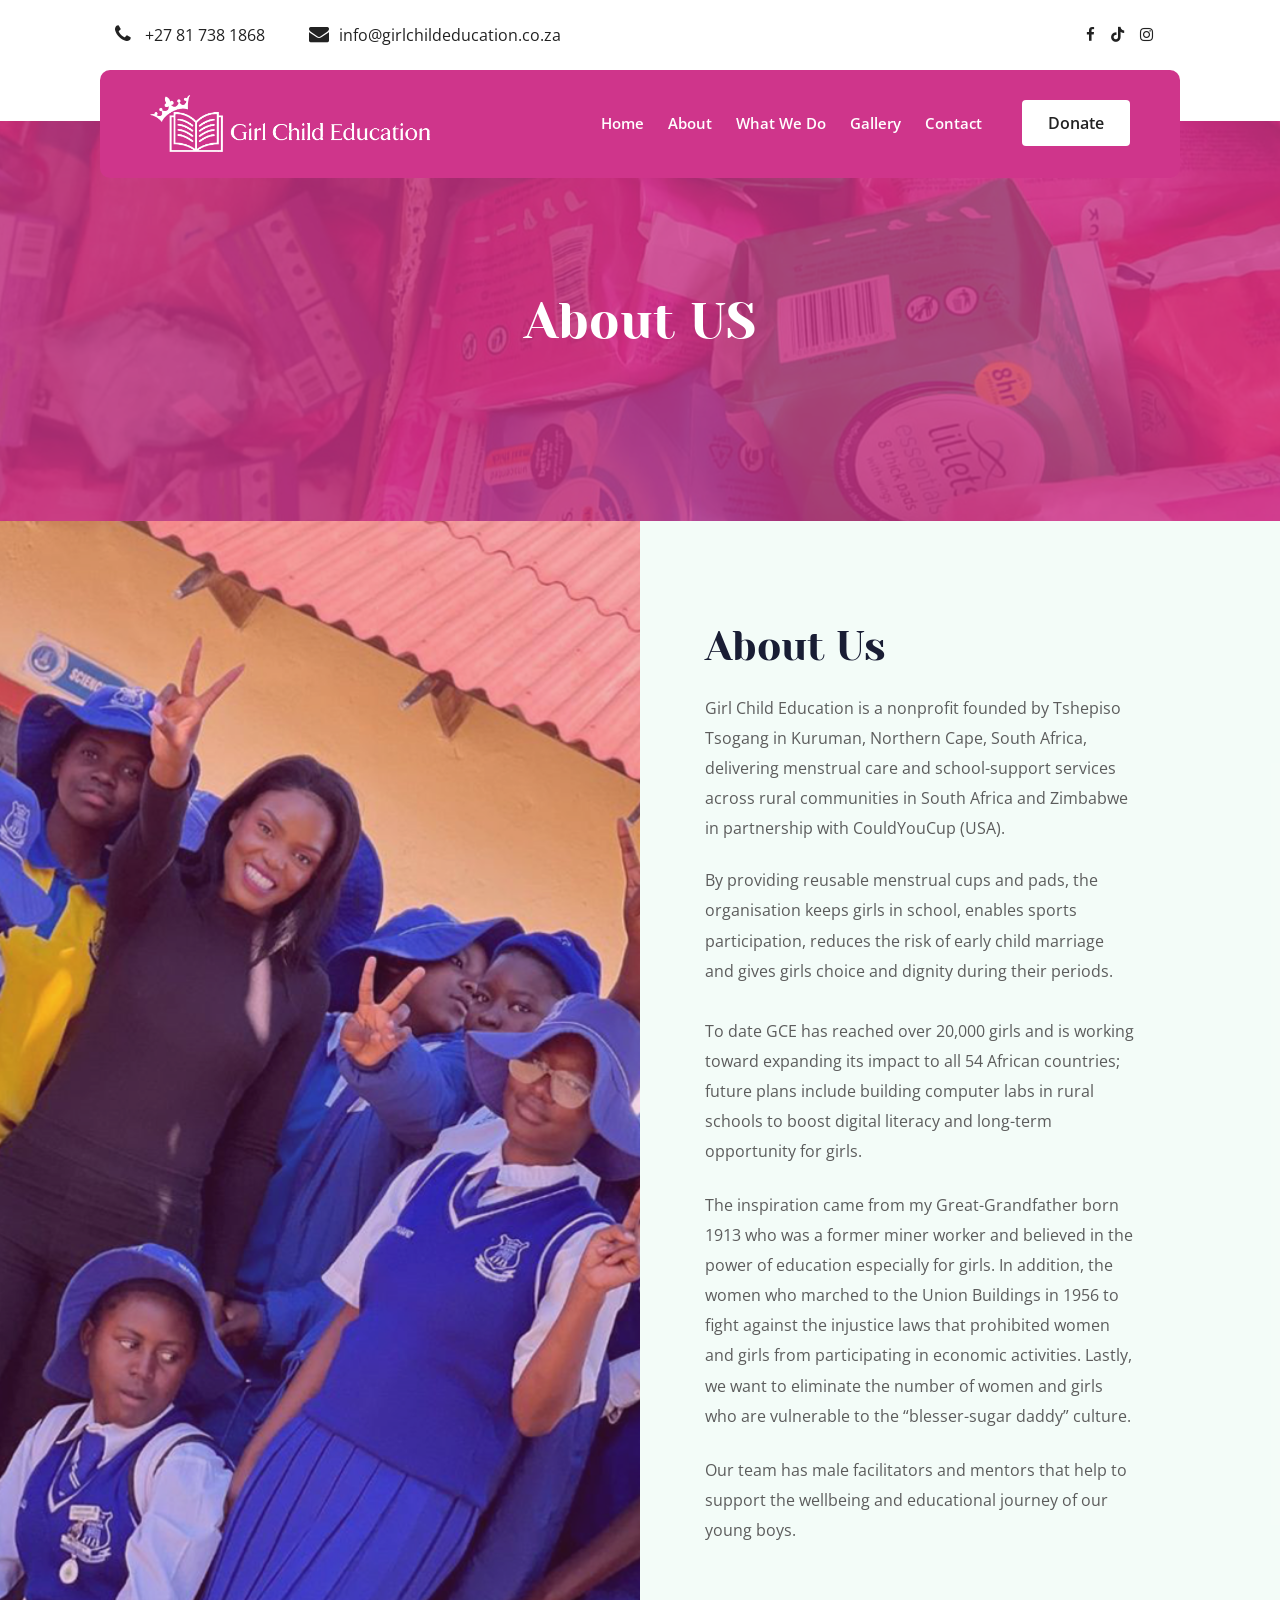
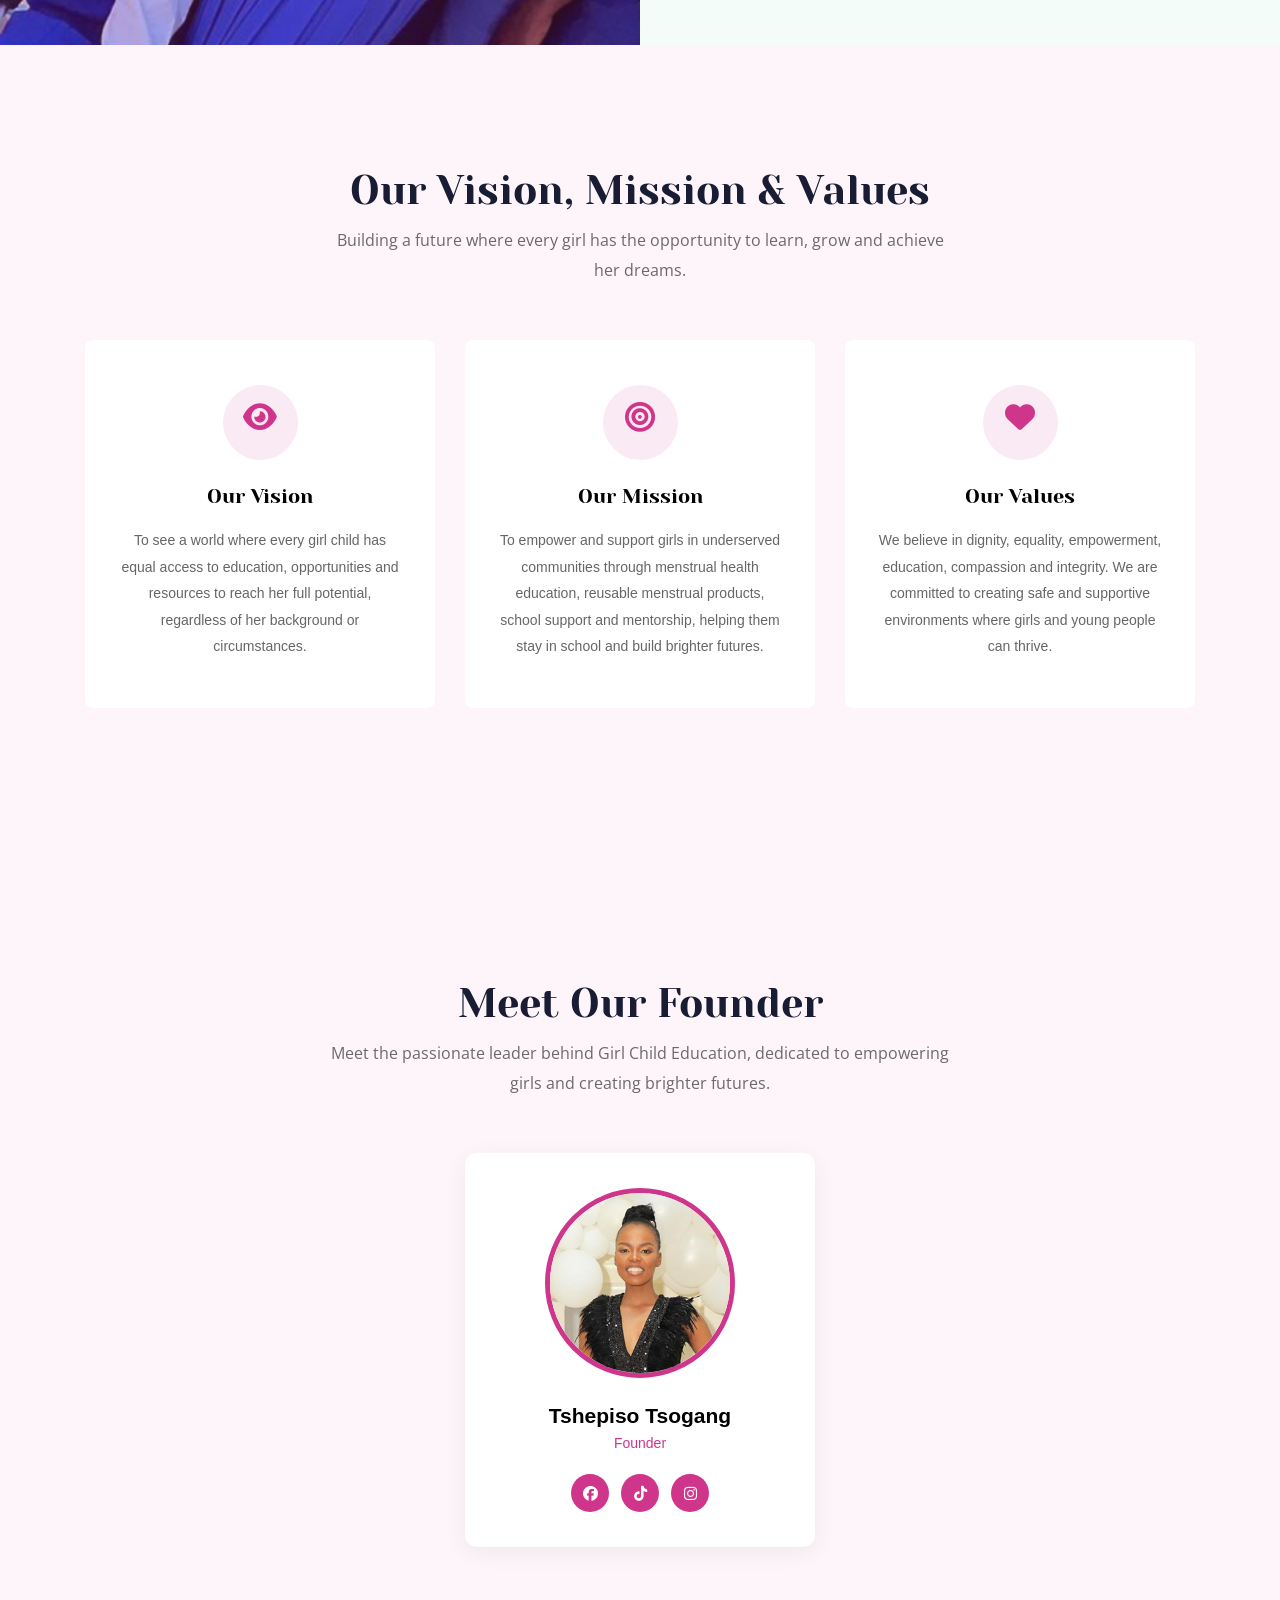
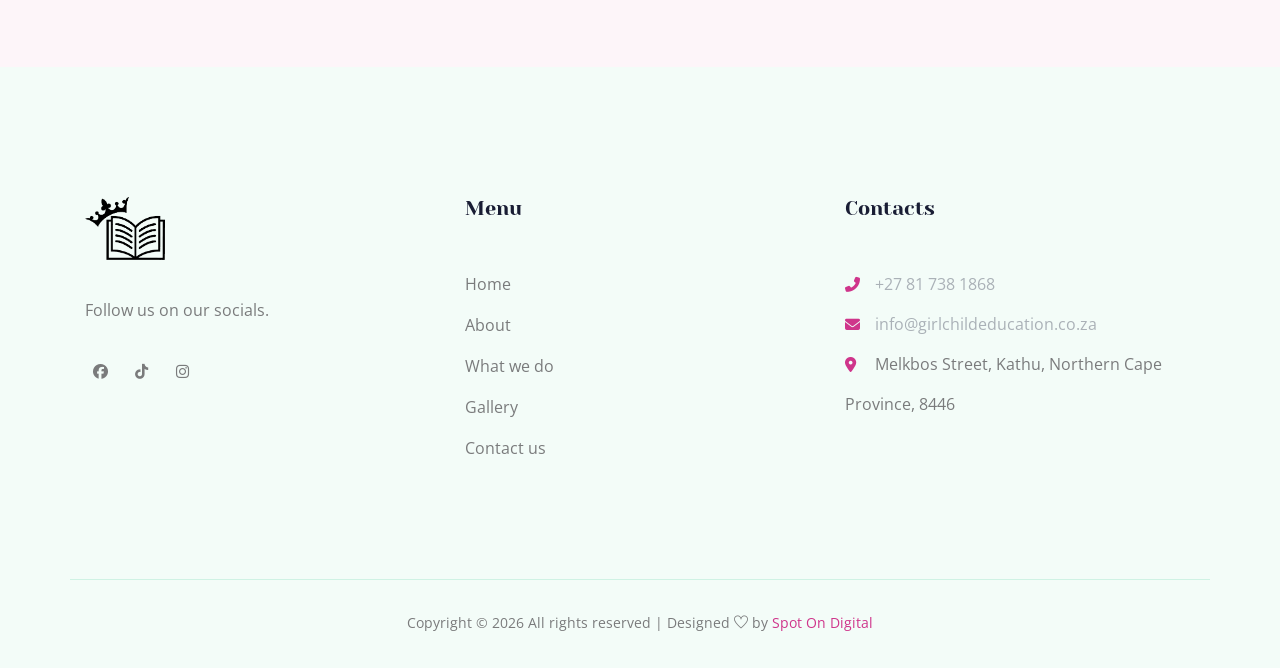
==== about.html @ 6af22355 "Add files via upload" ====
<!doctype html>
<html class="no-js" lang="zxx">

<head>
    <meta charset="utf-8">
    <meta http-equiv="x-ua-compatible" content="ie=edge">
    <title>About</title>
    <meta name="description" content="">
    <meta name="viewport" content="width=device-width, initial-scale=1">

    <!-- <link rel="manifest" href="site.webmanifest"> -->
    <link rel="shortcut icon" type="image/x-icon" href="img/favicon.png">
    <!-- Place favicon.ico in the root directory -->
    
    <link rel="stylesheet" href="https://cdnjs.cloudflare.com/ajax/libs/font-awesome/6.5.2/css/all.min.css">

    <!-- CSS here -->
    <link rel="stylesheet" href="css/bootstrap.min.css">
    <link rel="stylesheet" href="css/owl.carousel.min.css">
    <link rel="stylesheet" href="css/magnific-popup.css">
    <link rel="stylesheet" href="css/font-awesome.min.css">
    <link rel="stylesheet" href="css/themify-icons.css">
    <link rel="stylesheet" href="css/nice-select.css">
    <link rel="stylesheet" href="css/flaticon.css">
    <link rel="stylesheet" href="css/gijgo.css">
    <link rel="stylesheet" href="css/animate.css">
    <link rel="stylesheet" href="css/slicknav.css">
    <link rel="stylesheet" href="css/style.css">
    <!-- <link rel="stylesheet" href="css/responsive.css"> -->
</head>

<body>
    <!--[if lte IE 9]>
            <p class="browserupgrade">You are using an <strong>outdated</strong> browser. Please <a href="https://browsehappy.com/">upgrade your browser</a> to improve your experience and security.</p>
        <![endif]-->


    <!-- header-start -->
    <header>
        <div class="header-area ">
            <div class="header-top_area">
                <div class="container-fluid">
                    <div class="row">
                        <div class="col-xl-6 col-md-12 col-lg-8">
                            <div class="short_contact_list">
                                <ul>
                                    <li><a href="#"> <i class="fa fa-phone"></i> +27 81 738 1868</a></li>
                                    <li><a href="#"> <i class="fa fa-envelope"></i>info@girlchildeducation.co.za</a></li>
                                </ul>
                            </div>
                        </div>
                        <div class="col-xl-6 col-md-6 col-lg-4">
                            <div class="social_media_links d-none d-lg-block">
                                <a href="#">
                                    <i class="fa fa-facebook"></i>
                                </a>
                                
                                <a href="#">
                                    <i class="fab fa-tiktok"></i>
                                </a>
                                
                                <a href="#">
                                    <i class="fa fa-instagram"></i>
                                </a>
                            </div>
                        </div>
                    </div>
                </div>
            </div>
            <div id="sticky-header" class="main-header-area">
                <div class="container-fluid">
                    <div class="row align-items-center">
                        
                    <div class="col-xl-3 col-lg-3">
                        <div class="logo">
                            <a href="index.html" class="d-flex align-items-center text-decoration-none">
                                <img src="img/logo.png" alt="Girl Child Education Logo"
                                     style="width: 280px; height: auto; margin-right: 12px;">
                            </a>
                        </div>
                    </div>

                        <div class="col-xl-9 col-lg-9">
                            <div class="main-menu">
                                <nav>
                                    <ul id="navigation">
                                        <li><a href="index.html">Home</a></li>
                                        <li><a href="about.html">About</a></li>
                                        <li><a href="what-we-do.html">What we do</a></li>
                                        <li><a href="gallery.html">Gallery</a></li>
                                        <li><a href="contact.html">Contact</a></li>
                                    </ul>
                                </nav>
                                <div class="Appointment">
                                    <div class="book_btn d-none d-lg-block">
                                        <a href="contact.html">Donate</a>
                                    </div>
                                </div>
                            </div>
                        </div>
                        <div class="col-12">
                            <div class="mobile_menu d-block d-lg-none"></div>
                        </div>
                    </div>
                </div>
            </div>
        </div>
    </header>
    <!-- header-end -->

    <!-- bradcam_area_start  -->
    <div class="bradcam_area breadcam_bg overlay d-flex align-items-center justify-content-center">
        <div class="container">
            <div class="row">
                <div class="col-xl-12">
                    <div class="bradcam_text text-center">
                        <h3>About US</h3>
                    </div>
                </div>
            </div>
        </div>
    </div>
    <!-- bradcam_area_end  -->

    

    <!-- latest_activites_area_start  -->
    <div class="latest_activites_area">
        <div class=" video_bg_1 video_activite  d-flex align-items-center justify-content-center">
          
        </div>
        <div class="container">
            <div class="row">
                <div class="col-lg-6 offset-lg-6">
                    <div class="activites_info">
                        <div class="section_title">
                            <h3>About Us</h3>
                        </div>
                        <p class="para_1">Girl Child Education is a nonprofit founded by Tshepiso Tsogang in Kuruman, Northern Cape, South Africa, delivering menstrual care and school-support services across rural communities in South Africa and Zimbabwe in partnership with CouldYouCup (USA).</p>
                        <p class="para_2">By providing reusable menstrual cups and pads, the organisation keeps girls in school, enables sports participation, reduces the risk of early child marriage and gives girls choice and dignity during their periods.</p>
                        <p class="para_3">To date GCE has reached over 20,000 girls and is working toward expanding its impact to all 54 African countries; future plans include building computer labs in rural schools to boost digital literacy and long-term opportunity for girls.</p><br>
                        <p class="para_4">The inspiration came from my Great-Grandfather born 1913 who was a former miner worker and believed in the power of education especially for girls. In addition, the women who marched to the Union Buildings in 1956 to fight against the injustice laws that prohibited women and girls from participating in economic activities. Lastly, we want to eliminate the number of women and girls who are vulnerable to the “blesser-sugar daddy” culture.</p><br>
                        
                        <p class="para_5">Our team has male facilitators and mentors that help to support the wellbeing and educational journey of our young boys.</p>
                       
                    </div>
                </div>
            </div>
        </div>
    </div>
    <!-- latest_activites_area_end  -->
    
    
    
<!-- Vision Mission Values Start -->
<section class="vmv_area section_padding">
    <div class="container">

        <!-- Section Heading -->
        <div class="row justify-content-center">
            <div class="col-lg-7">
                <div class="section_title text-center mb-55">
                    <h3>Our Vision, Mission & Values</h3>
                    <p>Building a future where every girl has the opportunity to learn, grow and achieve her dreams.</p>
                </div>
            </div>
        </div>

        <div class="row">

            <!-- Vision -->
            <div class="col-lg-4 col-md-6">
                <div class="single_vmv text-center">
                    <div class="vmv_icon">
                        <i class="fas fa-eye"></i>
                    </div>
                    <h4>Our Vision</h4>
                    <p>
                        To see a world where every girl child has equal access to education, opportunities and resources to reach her full potential, regardless of her background or circumstances.
                    </p>
                </div>
            </div>

            <!-- Mission -->
            <div class="col-lg-4 col-md-6">
                <div class="single_vmv text-center">
                    <div class="vmv_icon">
                        <i class="fas fa-bullseye"></i>
                    </div>
                    <h4>Our Mission</h4>
                    <p>
                        To empower and support girls in underserved communities through menstrual health education, reusable menstrual products, school support and mentorship, helping them stay in school and build brighter futures.
                    </p>
                </div>
            </div>

            <!-- Values -->
            <div class="col-lg-4 col-md-6">
                <div class="single_vmv text-center">
                    <div class="vmv_icon">
                        <i class="fas fa-heart"></i>
                    </div>
                    <h4>Our Values</h4>
                    <p>
                        We believe in dignity, equality, empowerment, education, compassion and integrity. We are committed to creating safe and supportive environments where girls and young people can thrive.
                    </p>
                </div>
            </div>

        </div>
    </div>
</section>
<!-- Vision Mission Values End -->

    
   
   <!-- Our Team Section Start -->
<section class="gce-team-section section_padding">
    <div class="container">

        <div class="row justify-content-center">
            <div class="col-lg-7 text-center">
                <div class="section_title mb-55">
                    <h3>Meet Our Founder</h3>
                    <p>
                        Meet the passionate leader behind Girl Child Education,
                        dedicated to empowering girls and creating brighter futures.
                    </p>
                </div>
            </div>
        </div>

        <div class="row justify-content-center">
            <div class="col-lg-4 col-md-6">

                <div class="gce-team-card text-center">

                    <div class="gce-team-image">
                        <img src="img/volenteer/1.png"
                             alt="Miss Kathu - Founder of Girl Child Education">
                    </div>

                    <div class="gce-team-info">
                        <h4>Tshepiso Tsogang</h4>
                        <span>Founder</span>

                        <div class="gce-team-socials">
                            <a href="#" aria-label="Facebook">
                                <i class="fab fa-facebook-f"></i>
                            </a>

                            <a href="#" aria-label="LinkedIn">
                                <i class="fab fa-tiktok"></i>
                            </a>

                            <a href="#" aria-label="Instagram">
                                <i class="fab fa-instagram"></i>
                            </a>
                        </div>
                    </div>

                </div>

            </div>
        </div>

    </div>
</section>
<!-- Our Team Section End -->


   
   <!-- footer_start  -->
    <footer class="footer">
        <div class="footer_top">
            <div class="container">
                <div class="row">
                    
                    <div class="col-xl-4 col-md-6 col-lg-4">
                        <div class="footer_widget">
                            <div class="footer_logo">
                                <a href="#">
                                    <img src="img/logo-black2.png" alt="Girl Child Education"
                                         style="width: 80px; height: auto;">
                                </a>
                            </div>

                            <p class="address_text">Follow us on our socials.</p>

                            <div class="socail_links">
                                <ul>
                                    <li>
                                        <a href="#" target="_blank" aria-label="Facebook">
                                            <i class="fab fa-facebook-f"></i>
                                        </a>
                                    </li>
                                    <li>
                                        <a href="#" target="_blank" aria-label="TikTok">
                                            <i class="fab fa-tiktok"></i>
                                        </a>
                                    </li>
                                    <li>
                                        <a href="#" target="_blank" aria-label="Instagram">
                                            <i class="fab fa-instagram"></i>
                                        </a>
                                    </li>
                                </ul>
                            </div>
                        </div>
                    </div>

                    <div class="col-xl-4 col-md-6 col-lg-2">
                        <div class="footer_widget">
                            <h3 class="footer_title">
                                Menu
                            </h3>
                            <ul class="links">
                                <li><a href="#">Home</a></li>
                                <li><a href="#">About</a></li>
                                <li><a href="#">What we do</a></li>
                                <li><a href="#">Gallery</a></li>
                                <li><a href="#">Contact us</a></li>
                            </ul>
                        </div>
                    </div>
                    
                     <div class="col-xl-4 col-md-6 col-lg-3">
                        <div class="footer_widget">
                            <h3 class="footer_title">
                                Contacts
                            </h3>

                            <div class="contacts">
                                <p>
                                    <i class="fas fa-phone-alt"></i>
                                    <a href="tel:+27817381868">+27 81 738 1868</a>
                                    <br>

                                    <i class="fas fa-envelope"></i>
                                    <a href="mailto:info@girlchildeducation.co.za">
                                        info@girlchildeducation.co.za
                                    </a>
                                    <br>

                                    <i class="fas fa-map-marker-alt"></i>
                                    Melkbos Street, Kathu, Northern Cape Province, 8446

                                </p>
                            </div>
                        </div>
                    </div>
                  
                </div>
            </div>
        </div>
        
            <div class="copy-right_text">
                <div class="container">
                    <div class="row">
                        <div class="bordered_1px"></div>

                        <div class="col-xl-12">
                            <p class="copy_right text-center">
                                Copyright &copy;
                                <script>document.write(new Date().getFullYear());</script>
                                All rights reserved |
                                Designed <i class="ti-heart" aria-hidden="true"></i> by
                                <a href="https://spotondigital.co.za" target="_blank">
                                    Spot On Digital
                                </a>
                            </p>
                        </div>
                    </div>
                </div>
            </div>

    </footer>
    <!-- footer_end  -->

    <!-- link that opens popup -->

    <!-- JS here -->
    <script src="js/vendor/modernizr-3.5.0.min.js"></script>
    <script src="js/vendor/jquery-1.12.4.min.js"></script>
    <script src="js/popper.min.js"></script>
    <script src="js/bootstrap.min.js"></script>
    <script src="js/owl.carousel.min.js"></script>
    <script src="js/isotope.pkgd.min.js"></script>
    <script src="js/ajax-form.js"></script>
    <script src="js/waypoints.min.js"></script>
    <script src="js/jquery.counterup.min.js"></script>
    <script src="js/imagesloaded.pkgd.min.js"></script>
    <script src="js/scrollIt.js"></script>
    <script src="js/jquery.scrollUp.min.js"></script>
    <script src="js/wow.min.js"></script>
    <script src="js/nice-select.min.js"></script>
    <script src="js/jquery.slicknav.min.js"></script>
    <script src="js/jquery.magnific-popup.min.js"></script>
    <script src="js/plugins.js"></script>
    <script src="js/gijgo.min.js"></script>
    <!--contact js-->
    <script src="js/contact.js"></script>
    <script src="js/jquery.ajaxchimp.min.js"></script>
    <script src="js/jquery.form.js"></script>
    <script src="js/jquery.validate.min.js"></script>
    <script src="js/mail-script.js"></script>

    <script src="js/main.js"></script>
</body>

</html>
---- css/themify-icons.css ----
@font-face {
	font-family: 'themify';
	src:url('../fonts/themify.eot?-fvbane');
	src:url('../fonts/themify.eot?#iefix-fvbane') format('embedded-opentype'),
		url('../fonts/themify.woff?-fvbane') format('woff'),
		url('../fonts/themify.ttf?-fvbane') format('truetype'),
		url('../fonts/themify.svg?-fvbane#themify') format('svg');
	font-weight: normal;
	font-style: normal;
}

[class^="ti-"], [class*=" ti-"] {
	font-family: 'themify';
	/* speak: none; */
	font-style: normal;
	font-weight: normal;
	font-variant: normal;
	text-transform: none;
	line-height: 1;

	/* Better Font Rendering =========== */
	-webkit-font-smoothing: antialiased;
	-moz-osx-font-smoothing: grayscale;
}

.ti-wand:before {
	content: "\e600";
}
.ti-volume:before {
	content: "\e601";
}
.ti-user:before {
	content: "\e602";
}
.ti-unlock:before {
	content: "\e603";
}
.ti-unlink:before {
	content: "\e604";
}
.ti-trash:before {
	content: "\e605";
}
.ti-thought:before {
	content: "\e606";
}
.ti-target:before {
	content: "\e607";
}
.ti-tag:before {
	content: "\e608";
}
.ti-tablet:before {
	content: "\e609";
}
.ti-star:before {
	content: "\e60a";
}
.ti-spray:before {
	content: "\e60b";
}
.ti-signal:before {
	content: "\e60c";
}
.ti-shopping-cart:before {
	content: "\e60d";
}
.ti-shopping-cart-full:before {
	content: "\e60e";
}
.ti-settings:before {
	content: "\e60f";
}
.ti-search:before {
	content: "\e610";
}
.ti-zoom-in:before {
	content: "\e611";
}
.ti-zoom-out:before {
	content: "\e612";
}
.ti-cut:before {
	content: "\e613";
}
.ti-ruler:before {
	content: "\e614";
}
.ti-ruler-pencil:before {
	content: "\e615";
}
.ti-ruler-alt:before {
	content: "\e616";
}
.ti-bookmark:before {
	content: "\e617";
}
.ti-bookmark-alt:before {
	content: "\e618";
}
.ti-reload:before {
	content: "\e619";
}
.ti-plus:before {
	content: "\e61a";
}
.ti-pin:before {
	content: "\e61b";
}
.ti-pencil:before {
	content: "\e61c";
}
.ti-pencil-alt:before {
	content: "\e61d";
}
.ti-paint-roller:before {
	content: "\e61e";
}
.ti-paint-bucket:before {
	content: "\e61f";
}
.ti-na:before {
	content: "\e620";
}
.ti-mobile:before {
	content: "\e621";
}
.ti-minus:before {
	content: "\e622";
}
.ti-medall:before {
	content: "\e623";
}
.ti-medall-alt:before {
	content: "\e624";
}
.ti-marker:before {
	content: "\e625";
}
.ti-marker-alt:before {
	content: "\e626";
}
.ti-arrow-up:before {
	content: "\e627";
}
.ti-arrow-right:before {
	content: "\e628";
}
.ti-arrow-left:before {
	content: "\e629";
}
.ti-arrow-down:before {
	content: "\e62a";
}
.ti-lock:before {
	content: "\e62b";
}
.ti-location-arrow:before {
	content: "\e62c";
}
.ti-link:before {
	content: "\e62d";
}
.ti-layout:before {
	content: "\e62e";
}
.ti-layers:before {
	content: "\e62f";
}
.ti-layers-alt:before {
	content: "\e630";
}
.ti-key:before {
	content: "\e631";
}
.ti-import:before {
	content: "\e632";
}
.ti-image:before {
	content: "\e633";
}
.ti-heart:before {
	content: "\e634";
}
.ti-heart-broken:before {
	content: "\e635";
}
.ti-hand-stop:before {
	content: "\e636";
}
.ti-hand-open:before {
	content: "\e637";
}
.ti-hand-drag:before {
	content: "\e638";
}
.ti-folder:before {
	content: "\e639";
}
.ti-flag:before {
	content: "\e63a";
}
.ti-flag-alt:before {
	content: "\e63b";
}
.ti-flag-alt-2:before {
	content: "\e63c";
}
.ti-eye:before {
	content: "\e63d";
}
.ti-export:before {
	content: "\e63e";
}
.ti-exchange-vertical:before {
	content: "\e63f";
}
.ti-desktop:before {
	content: "\e640";
}
.ti-cup:before {
	content: "\e641";
}
.ti-crown:before {
	content: "\e642";
}
.ti-comments:before {
	content: "\e643";
}
.ti-comment:before {
	content: "\e644";
}
.ti-comment-alt:before {
	content: "\e645";
}
.ti-close:before {
	content: "\e646";
}
.ti-clip:before {
	content: "\e647";
}
.ti-angle-up:before {
	content: "\e648";
}
.ti-angle-right:before {
	content: "\e649";
}
.ti-angle-left:before {
	content: "\e64a";
}
.ti-angle-down:before {
	content: "\e64b";
}
.ti-check:before {
	content: "\e64c";
}
.ti-check-box:before {
	content: "\e64d";
}
.ti-camera:before {
	content: "\e64e";
}
.ti-announcement:before {
	content: "\e64f";
}
.ti-brush:before {
	content: "\e650";
}
.ti-briefcase:before {
	content: "\e651";
}
.ti-bolt:before {
	content: "\e652";
}
.ti-bolt-alt:before {
	content: "\e653";
}
.ti-blackboard:before {
	content: "\e654";
}
.ti-bag:before {
	content: "\e655";
}
.ti-move:before {
	content: "\e656";
}
.ti-arrows-vertical:before {
	content: "\e657";
}
.ti-arrows-horizontal:before {
	content: "\e658";
}
.ti-fullscreen:before {
	content: "\e659";
}
.ti-arrow-top-right:before {
	content: "\e65a";
}
.ti-arrow-top-left:before {
	content: "\e65b";
}
.ti-arrow-circle-up:before {
	content: "\e65c";
}
.ti-arrow-circle-right:before {
	content: "\e65d";
}
.ti-arrow-circle-left:before {
	content: "\e65e";
}
.ti-arrow-circle-down:before {
	content: "\e65f";
}
.ti-angle-double-up:before {
	content: "\e660";
}
.ti-angle-double-right:before {
	content: "\e661";
}
.ti-angle-double-left:before {
	content: "\e662";
}
.ti-angle-double-down:before {
	content: "\e663";
}
.ti-zip:before {
	content: "\e664";
}
.ti-world:before {
	content: "\e665";
}
.ti-wheelchair:before {
	content: "\e666";
}
.ti-view-list:before {
	content: "\e667";
}
.ti-view-list-alt:before {
	content: "\e668";
}
.ti-view-grid:before {
	content: "\e669";
}
.ti-uppercase:before {
	content: "\e66a";
}
.ti-upload:before {
	content: "\e66b";
}
.ti-underline:before {
	content: "\e66c";
}
.ti-truck:before {
	content: "\e66d";
}
.ti-timer:before {
	content: "\e66e";
}
.ti-ticket:before {
	content: "\e66f";
}
.ti-thumb-up:before {
	content: "\e670";
}
.ti-thumb-down:before {
	content: "\e671";
}
.ti-text:before {
	content: "\e672";
}
.ti-stats-up:before {
	content: "\e673";
}
.ti-stats-down:before {
	content: "\e674";
}
.ti-split-v:before {
	content: "\e675";
}
.ti-split-h:before {
	content: "\e676";
}
.ti-smallcap:before {
	content: "\e677";
}
.ti-shine:before {
	content: "\e678";
}
.ti-shift-right:before {
	content: "\e679";
}
.ti-shift-left:before {
	content: "\e67a";
}
.ti-shield:before {
	content: "\e67b";
}
.ti-notepad:before {
	content: "\e67c";
}
.ti-server:before {
	content: "\e67d";
}
.ti-quote-right:before {
	content: "\e67e";
}
.ti-quote-left:before {
	content: "\e67f";
}
.ti-pulse:before {
	content: "\e680";
}
.ti-printer:before {
	content: "\e681";
}
.ti-power-off:before {
	content: "\e682";
}
.ti-plug:before {
	content: "\e683";
}
.ti-pie-chart:before {
	content: "\e684";
}
.ti-paragraph:before {
	content: "\e685";
}
.ti-panel:before {
	content: "\e686";
}
.ti-package:before {
	content: "\e687";
}
.ti-music:before {
	content: "\e688";
}
.ti-music-alt:before {
	content: "\e689";
}
.ti-mouse:before {
	content: "\e68a";
}
.ti-mouse-alt:before {
	content: "\e68b";
}
.ti-money:before {
	content: "\e68c";
}
.ti-microphone:before {
	content: "\e68d";
}
.ti-menu:before {
	content: "\e68e";
}
.ti-menu-alt:before {
	content: "\e68f";
}
.ti-map:before {
	content: "\e690";
}
.ti-map-alt:before {
	content: "\e691";
}
.ti-loop:before {
	content: "\e692";
}
.ti-location-pin:before {
	content: "\e693";
}
.ti-list:before {
	content: "\e694";
}
.ti-light-bulb:before {
	content: "\e695";
}
.ti-Italic:before {
	content: "\e696";
}
.ti-info:before {
	content: "\e697";
}
.ti-infinite:before {
	content: "\e698";
}
.ti-id-badge:before {
	content: "\e699";
}
.ti-hummer:before {
	content: "\e69a";
}
.ti-home:before {
	content: "\e69b";
}
.ti-help:before {
	content: "\e69c";
}
.ti-headphone:before {
	content: "\e69d";
}
.ti-harddrives:before {
	content: "\e69e";
}
.ti-harddrive:before {
	content: "\e69f";
}
.ti-gift:before {
	content: "\e6a0";
}
.ti-game:before {
	content: "\e6a1";
}
.ti-filter:before {
	content: "\e6a2";
}
.ti-files:before {
	content: "\e6a3";
}
.ti-file:before {
	content: "\e6a4";
}
.ti-eraser:before {
	content: "\e6a5";
}
.ti-envelope:before {
	content: "\e6a6";
}
.ti-download:before {
	content: "\e6a7";
}
.ti-direction:before {
	content: "\e6a8";
}
.ti-direction-alt:before {
	content: "\e6a9";
}
.ti-dashboard:before {
	content: "\e6aa";
}
.ti-control-stop:before {
	content: "\e6ab";
}
.ti-control-shuffle:before {
	content: "\e6ac";
}
.ti-control-play:before {
	content: "\e6ad";
}
.ti-control-pause:before {
	content: "\e6ae";
}
.ti-control-forward:before {
	content: "\e6af";
}
.ti-control-backward:before {
	content: "\e6b0";
}
.ti-cloud:before {
	content: "\e6b1";
}
.ti-cloud-up:before {
	content: "\e6b2";
}
.ti-cloud-down:before {
	content: "\e6b3";
}
.ti-clipboard:before {
	content: "\e6b4";
}
.ti-car:before {
	content: "\e6b5";
}
.ti-calendar:before {
	content: "\e6b6";
}
.ti-book:before {
	content: "\e6b7";
}
.ti-bell:before {
	content: "\e6b8";
}
.ti-basketball:before {
	content: "\e6b9";
}
.ti-bar-chart:before {
	content: "\e6ba";
}
.ti-bar-chart-alt:before {
	content: "\e6bb";
}
.ti-back-right:before {
	content: "\e6bc";
}
.ti-back-left:before {
	content: "\e6bd";
}
.ti-arrows-corner:before {
	content: "\e6be";
}
.ti-archive:before {
	content: "\e6bf";
}
.ti-anchor:before {
	content: "\e6c0";
}
.ti-align-right:before {
	content: "\e6c1";
}
.ti-align-left:before {
	content: "\e6c2";
}
.ti-align-justify:before {
	content: "\e6c3";
}
.ti-align-center:before {
	content: "\e6c4";
}
.ti-alert:before {
	content: "\e6c5";
}
.ti-alarm-clock:before {
	content: "\e6c6";
}
.ti-agenda:before {
	content: "\e6c7";
}
.ti-write:before {
	content: "\e6c8";
}
.ti-window:before {
	content: "\e6c9";
}
.ti-widgetized:before {
	content: "\e6ca";
}
.ti-widget:before {
	content: "\e6cb";
}
.ti-widget-alt:before {
	content: "\e6cc";
}
.ti-wallet:before {
	content: "\e6cd";
}
.ti-video-clapper:before {
	content: "\e6ce";
}
.ti-video-camera:before {
	content: "\e6cf";
}
.ti-vector:before {
	content: "\e6d0";
}
.ti-themify-logo:before {
	content: "\e6d1";
}
.ti-themify-favicon:before {
	content: "\e6d2";
}
.ti-themify-favicon-alt:before {
	content: "\e6d3";
}
.ti-support:before {
	content: "\e6d4";
}
.ti-stamp:before {
	content: "\e6d5";
}
.ti-split-v-alt:before {
	content: "\e6d6";
}
.ti-slice:before {
	content: "\e6d7";
}
.ti-shortcode:before {
	content: "\e6d8";
}
.ti-shift-right-alt:before {
	content: "\e6d9";
}
.ti-shift-left-alt:before {
	content: "\e6da";
}
.ti-ruler-alt-2:before {
	content: "\e6db";
}
.ti-receipt:before {
	content: "\e6dc";
}
.ti-pin2:before {
	content: "\e6dd";
}
.ti-pin-alt:before {
	content: "\e6de";
}
.ti-pencil-alt2:before {
	content: "\e6df";
}
.ti-palette:before {
	content: "\e6e0";
}
.ti-more:before {
	content: "\e6e1";
}
.ti-more-alt:before {
	content: "\e6e2";
}
.ti-microphone-alt:before {
	content: "\e6e3";
}
.ti-magnet:before {
	content: "\e6e4";
}
.ti-line-double:before {
	content: "\e6e5";
}
.ti-line-dotted:before {
	content: "\e6e6";
}
.ti-line-dashed:before {
	content: "\e6e7";
}
.ti-layout-width-full:before {
	content: "\e6e8";
}
.ti-layout-width-default:before {
	content: "\e6e9";
}
.ti-layout-width-default-alt:before {
	content: "\e6ea";
}
.ti-layout-tab:before {
	content: "\e6eb";
}
.ti-layout-tab-window:before {
	content: "\e6ec";
}
.ti-layout-tab-v:before {
	content: "\e6ed";
}
.ti-layout-tab-min:before {
	content: "\e6ee";
}
.ti-layout-slider:before {
	content: "\e6ef";
}
.ti-layout-slider-alt:before {
	content: "\e6f0";
}
.ti-layout-sidebar-right:before {
	content: "\e6f1";
}
.ti-layout-sidebar-none:before {
	content: "\e6f2";
}
.ti-layout-sidebar-left:before {
	content: "\e6f3";
}
.ti-layout-placeholder:before {
	content: "\e6f4";
}
.ti-layout-menu:before {
	content: "\e6f5";
}
.ti-layout-menu-v:before {
	content: "\e6f6";
}
.ti-layout-menu-separated:before {
	content: "\e6f7";
}
.ti-layout-menu-full:before {
	content: "\e6f8";
}
.ti-layout-media-right-alt:before {
	content: "\e6f9";
}
.ti-layout-media-right:before {
	content: "\e6fa";
}
.ti-layout-media-overlay:before {
	content: "\e6fb";
}
.ti-layout-media-overlay-alt:before {
	content: "\e6fc";
}
.ti-layout-media-overlay-alt-2:before {
	content: "\e6fd";
}
.ti-layout-media-left-alt:before {
	content: "\e6fe";
}
.ti-layout-media-left:before {
	content: "\e6ff";
}
.ti-layout-media-center-alt:before {
	content: "\e700";
}
.ti-layout-media-center:before {
	content: "\e701";
}
.ti-layout-list-thumb:before {
	content: "\e702";
}
.ti-layout-list-thumb-alt:before {
	content: "\e703";
}
.ti-layout-list-post:before {
	content: "\e704";
}
.ti-layout-list-large-image:before {
	content: "\e705";
}
.ti-layout-line-solid:before {
	content: "\e706";
}
.ti-layout-grid4:before {
	content: "\e707";
}
.ti-layout-grid3:before {
	content: "\e708";
}
.ti-layout-grid2:before {
	content: "\e709";
}
.ti-layout-grid2-thumb:before {
	content: "\e70a";
}
.ti-layout-cta-right:before {
	content: "\e70b";
}
.ti-layout-cta-left:before {
	content: "\e70c";
}
.ti-layout-cta-center:before {
	content: "\e70d";
}
.ti-layout-cta-btn-right:before {
	content: "\e70e";
}
.ti-layout-cta-btn-left:before {
	content: "\e70f";
}
.ti-layout-column4:before {
	content: "\e710";
}
.ti-layout-column3:before {
	content: "\e711";
}
.ti-layout-column2:before {
	content: "\e712";
}
.ti-layout-accordion-separated:before {
	content: "\e713";
}
.ti-layout-accordion-merged:before {
	content: "\e714";
}
.ti-layout-accordion-list:before {
	content: "\e715";
}
.ti-ink-pen:before {
	content: "\e716";
}
.ti-info-alt:before {
	content: "\e717";
}
.ti-help-alt:before {
	content: "\e718";
}
.ti-headphone-alt:before {
	content: "\e719";
}
.ti-hand-point-up:before {
	content: "\e71a";
}
.ti-hand-point-right:before {
	content: "\e71b";
}
.ti-hand-point-left:before {
	content: "\e71c";
}
.ti-hand-point-down:before {
	content: "\e71d";
}
.ti-gallery:before {
	content: "\e71e";
}
.ti-face-smile:before {
	content: "\e71f";
}
.ti-face-sad:before {
	content: "\e720";
}
.ti-credit-card:before {
	content: "\e721";
}
.ti-control-skip-forward:before {
	content: "\e722";
}
.ti-control-skip-backward:before {
	content: "\e723";
}
.ti-control-record:before {
	content: "\e724";
}
.ti-control-eject:before {
	content: "\e725";
}
.ti-comments-smiley:before {
	content: "\e726";
}
.ti-brush-alt:before {
	content: "\e727";
}
.ti-youtube:before {
	content: "\e728";
}
.ti-vimeo:before {
	content: "\e729";
}
.ti-twitter:before {
	content: "\e72a";
}
.ti-time:before {
	content: "\e72b";
}
.ti-tumblr:before {
	content: "\e72c";
}
.ti-skype:before {
	content: "\e72d";
}
.ti-share:before {
	content: "\e72e";
}
.ti-share-alt:before {
	content: "\e72f";
}
.ti-rocket:before {
	content: "\e730";
}
.ti-pinterest:before {
	content: "\e731";
}
.ti-new-window:before {
	content: "\e732";
}
.ti-microsoft:before {
	content: "\e733";
}
.ti-list-ol:before {
	content: "\e734";
}
.ti-linkedin:before {
	content: "\e735";
}
.ti-layout-sidebar-2:before {
	content: "\e736";
}
.ti-layout-grid4-alt:before {
	content: "\e737";
}
.ti-layout-grid3-alt:before {
	content: "\e738";
}
.ti-layout-grid2-alt:before {
	content: "\e739";
}
.ti-layout-column4-alt:before {
	content: "\e73a";
}
.ti-layout-column3-alt:before {
	content: "\e73b";
}
.ti-layout-column2-alt:before {
	content: "\e73c";
}
.ti-instagram:before {
	content: "\e73d";
}
.ti-google:before {
	content: "\e73e";
}
.ti-github:before {
	content: "\e73f";
}
.ti-flickr:before {
	content: "\e740";
}
.ti-facebook:before {
	content: "\e741";
}
.ti-dropbox:before {
	content: "\e742";
}
.ti-dribbble:before {
	content: "\e743";
}
.ti-apple:before {
	content: "\e744";
}
.ti-android:before {
	content: "\e745";
}
.ti-save:before {
	content: "\e746";
}
.ti-save-alt:before {
	content: "\e747";
}
.ti-yahoo:before {
	content: "\e748";
}
.ti-wordpress:before {
	content: "\e749";
}
.ti-vimeo-alt:before {
	content: "\e74a";
}
.ti-twitter-alt:before {
	content: "\e74b";
}
.ti-tumblr-alt:before {
	content: "\e74c";
}
.ti-trello:before {
	content: "\e74d";
}
.ti-stack-overflow:before {
	content: "\e74e";
}
.ti-soundcloud:before {
	content: "\e74f";
}
.ti-sharethis:before {
	content: "\e750";
}
.ti-sharethis-alt:before {
	content: "\e751";
}
.ti-reddit:before {
	content: "\e752";
}
.ti-pinterest-alt:before {
	content: "\e753";
}
.ti-microsoft-alt:before {
	content: "\e754";
}
.ti-linux:before {
	content: "\e755";
}
.ti-jsfiddle:before {
	content: "\e756";
}
.ti-joomla:before {
	content: "\e757";
}
.ti-html5:before {
	content: "\e758";
}
.ti-flickr-alt:before {
	content: "\e759";
}
.ti-email:before {
	content: "\e75a";
}
.ti-drupal:before {
	content: "\e75b";
}
.ti-dropbox-alt:before {
	content: "\e75c";
}
.ti-css3:before {
	content: "\e75d";
}
.ti-rss:before {
	content: "\e75e";
}
.ti-rss-alt:before {
	content: "\e75f";
}
---- css/nice-select.css ----
.nice-select {
  -webkit-tap-highlight-color: transparent;
  background-color: #fff;
  border-radius: 5px;
  border: solid 1px #e8e8e8;
  box-sizing: border-box;
  clear: both;
  cursor: pointer;
  display: block;
  float: left;
  font-family: inherit;
  font-size: 14px;
  font-weight: normal;
  height: 42px;
  line-height: 40px;
  outline: none;
  padding-left: 18px;
  padding-right: 30px;
  position: relative;
  text-align: left !important;
  -webkit-transition: all 0.2s ease-in-out;
  transition: all 0.2s ease-in-out;
  -webkit-user-select: none;
     -moz-user-select: none;
      -ms-user-select: none;
          user-select: none;
  white-space: nowrap;
  width: auto; }
  .nice-select:hover {
    border-color: #dbdbdb; }
  .nice-select:active, .nice-select.open, .nice-select:focus {
    border-color: #999; }


  .nice-select.disabled {
    border-color: #ededed;
    color: #999;
    pointer-events: none; }
    .nice-select.disabled:after {
      border-color: #cccccc; }
  .nice-select.wide {
    width: 100%; }
    .nice-select.wide .list {
      left: 0 !important;
      right: 0 !important; }
  .nice-select.right {
    float: right; }
    .nice-select.right .list {
      left: auto;
      right: 0; }
  .nice-select.small {
    font-size: 12px;
    height: 36px;
    line-height: 34px; }
    .nice-select.small:after {
      height: 4px;
      width: 4px; }
    .nice-select.small .option {
      line-height: 34px;
      min-height: 34px; }
  .nice-select .list {
    background-color: #fff;
    border-radius: 5px;
    box-shadow: 0 0 0 1px rgba(68, 68, 68, 0.11);
    box-sizing: border-box;
    margin-top: 4px;
    opacity: 0;
    overflow: hidden;
    padding: 0;
    pointer-events: none;
    position: absolute;
    top: 100%;
    left: 0;
    -webkit-transform-origin: 50% 0;
        -ms-transform-origin: 50% 0;
            transform-origin: 50% 0;
    -webkit-transform: scale(0.75) translateY(-21px);
        -ms-transform: scale(0.75) translateY(-21px);
            transform: scale(0.75) translateY(-21px);
    -webkit-transition: all 0.2s cubic-bezier(0.5, 0, 0, 1.25), opacity 0.15s ease-out;
    transition: all 0.2s cubic-bezier(0.5, 0, 0, 1.25), opacity 0.15s ease-out;
    z-index: 9; }
    .nice-select .list:hover .option:not(:hover) {
      background-color: transparent !important; }
  .nice-select .option {
    cursor: pointer;
    font-weight: 400;
    line-height: 40px;
    list-style: none;
    min-height: 40px;
    outline: none;
    padding-left: 18px;
    padding-right: 29px;
    text-align: left;
    -webkit-transition: all 0.2s;
    transition: all 0.2s; }
    .nice-select .option:hover, .nice-select .option.focus, .nice-select .option.selected.focus {
      background-color: #f6f6f6; }
    .nice-select .option.selected {
      font-weight: bold; }
    .nice-select .option.disabled {
      background-color: transparent;
      color: #999;
      cursor: default; }

.no-csspointerevents .nice-select .list {
  display: none; }

.no-csspointerevents .nice-select.open .list {
  display: block; }





  /* ,,,,,,,,,,,,,,,, */


  .nice-select:after {
    content: "\e64b";
    display: block;
    height: 5px;
    margin-top: -5px;
    pointer-events: none;
    position: absolute;
    right: 30px;
    top: 8px;
    transition: all 0.15s ease-in-out;
    width: 5px;
    font-family: 'themify';
    color: #ddd; }

    .nice-select.open:after {
 }
    .nice-select.open .list {
      opacity: 1;
      pointer-events: auto;
      -webkit-transform: scale(1) translateY(0);
          -ms-transform: scale(1) translateY(0);
              transform: scale(1) translateY(0); }
---- css/flaticon.css ----
/*
  	Flaticon icon font: Flaticon
  	Creation date: 16/01/2020 12:03
  	*/

@font-face {
  font-family: "Flaticon";
  src: url("../fonts/Flaticon.eot");
  src: url("../fonts/Flaticon.eot?#iefix") format("embedded-opentype"),
       url("../fonts/Flaticon.woff2") format("woff2"),
       url("../fonts/Flaticon.woff") format("woff"),
       url("../fonts/Flaticon.ttf") format("truetype"),
       url("../fonts/Flaticon.svg#Flaticon") format("svg");
  font-weight: normal;
  font-style: normal;
}

@media screen and (-webkit-min-device-pixel-ratio:0) {
  @font-face {
    font-family: "Flaticon";
    src: url("../fonts/Flaticon.svg#Flaticon") format("svg");
  }
}

[class^="flaticon-"]:before, [class*=" flaticon-"]:before,
[class^="flaticon-"]:after, [class*=" flaticon-"]:after {   
  font-family: Flaticon;
font-style: normal;
}

.flaticon-ui:before { content: "\f100"; }
.flaticon-calendar:before { content: "\f101"; }
.flaticon-heart-beat:before { content: "\f102"; }
.flaticon-in-love:before { content: "\f103"; }
.flaticon-hug:before { content: "\f104"; }
---- css/gijgo.css ----
.gj-button {
    background-color: #f5f5f5;
    border: 1px solid #ddd;
    color: #000;
    border-radius: 3px;
    padding: 6px 10px;
    cursor: pointer;
}

.gj-unselectable {
    -webkit-touch-callout: none;
    -webkit-user-select: none;
    -khtml-user-select: none;
    -moz-user-select: none;
    -ms-user-select: none;
    user-select: none;
}

.gj-row {
    display: -webkit-box;
    display: -ms-flexbox;
    display: flex;
    -ms-flex-wrap: wrap;
    flex-wrap: wrap;
}

.gj-margin-left-5 {
    margin-left: 5px;
}

.gj-margin-left-10 {
    margin-left: 10px;
}

.gj-width-full {
    width: 100%;
}

.gj-cursor-pointer {
    cursor: pointer;
}

.gj-text-align-center {
    text-align: center;
}

.gj-font-size-16 {
    font-size: 16px;
}

.gj-hidden {
    display: none;
}

/** Material Design */
.gj-button-md {
    background: 0 0;
    border: none;
    border-radius: 2px;
    color: rgba(0, 0, 0, 0.87);
    position: relative;
    height: 36px;
    margin: 0;
    min-width: 64px;
    padding: 0 16px;
    display: inline-block;
    font-family: "Roboto","Helvetica","Arial",sans-serif;
    font-size: 1rem;
    font-weight: 500;
    text-transform: uppercase;
    letter-spacing: 0;
    overflow: hidden;
    will-change: box-shadow;
    transition: box-shadow .2s cubic-bezier(.4,0,1,1),background-color .2s cubic-bezier(.4,0,.2,1),color .2s cubic-bezier(.4,0,.2,1);
    outline: none;
    cursor: pointer;
    text-decoration: none;
    text-align: center;
    line-height: 36px;
    vertical-align: middle;
    overflow: hidden;
    -webkit-user-select: none;
    -moz-user-select: none;
    -ms-user-select: none;
    user-select: none;
}

.gj-button-md:hover {
    background-color: rgba(158,158,158,.2);
}

.gj-button-md:disabled {
    color: rgba(0,0,0,.26);
    background: 0 0;
}

.gj-button-md .material-icons,
.gj-button-md .gj-icon {
    vertical-align: middle;
    /*font-size: 1.3rem;
    margin-right: 4px;*/
}

.gj-button-md.gj-button-md-icon {
    width: 24px;
    height: 31px;
    min-width: 24px;
    padding: 0px;
    display: table;
}

.gj-button-md.gj-button-md-icon .material-icons,
.gj-button-md.gj-button-md-icon .gj-icon {
    display: table-cell;
    margin-right: 0px;
    width: 24px;
    height: 24px;
}

.gj-button-md.active {
    background-color: rgba(158,158,158,.4);
}

.gj-button-md-group {
    position: relative;
    display: inline-block;
    vertical-align: middle;
}

.gj-textbox-md {
    border: none;
    border-bottom: 1px solid rgba(0,0,0,.42);
    display: block;
    font-family: "Helvetica","Arial",sans-serif;
    font-size: 16px;
    line-height: 16px;
    padding: 4px 0px;
    margin: 0;
    width: 100%;
    background: 0 0;
    text-align: left;
    color: rgba(0,0,0,.87);
}

.gj-textbox-md:focus,
.gj-textbox-md:active {
    border-bottom: 2px solid rgba(0,0,0,.42);
    outline: none;
}

.gj-textbox-md::placeholder {
    color: #8e8e8e;
}

.gj-textbox-md:-ms-input-placeholder {
    color: #8e8e8e;
}

.gj-textbox-md::-ms-input-placeholder {
    color: #8e8e8e;
}

.gj-md-spacer-24 {
    min-width: 24px;
    width: 24px;
    display: inline-block;
}

.gj-md-spacer-32 {
    min-width: 32px;
    width: 32px;
    display: inline-block;
}

.gj-modal {
    position: fixed;
    top: 0;
    right: 0;
    bottom: 0;
    left: 0;
    z-index: 1203;
    display: none;
    overflow: hidden;
    -webkit-overflow-scrolling: touch;
    outline: 0;
    background-color: rgba(0, 0, 0, 0.54118);
    transition: 200ms ease opacity;
    will-change: opacity;
}

/* List */
ul.gj-list li [data-role="wrapper"] {
    display: table;
    width: 100%;
}

ul.gj-list li [data-role="checkbox"] {
    display: table-cell;
    vertical-align:middle;
    text-align:center;
}

ul.gj-list li [data-role="image"] {
    display: table-cell;
    vertical-align:middle;
    text-align:center;
}

ul.gj-list li [data-role="display"] {
    display: table-cell;
    vertical-align:middle;
    cursor: pointer;
}

ul.gj-list li [data-role="display"]:empty:before {
  content: "\200b"; /* unicode zero width space character */
}

/* List - Bootstrap */
ul.gj-list-bootstrap {
    padding-left: 0px;
    margin-bottom: 0px;
}

ul.gj-list-bootstrap li {
    padding: 0px;
}

ul.gj-list-bootstrap li [data-role="wrapper"] {
    padding: 0px 10px;
}

ul.gj-list-bootstrap li [data-role="checkbox"] {
    width: 24px;
    padding: 3px;
}

ul.gj-list-bootstrap li [data-role="image"] {
    width: 24px;
    height: 24px;
}

ul.gj-list-bootstrap li [data-role="display"] {
    padding: 8px 0px 8px 4px;
}

.list-group-item.active ul li, .list-group-item.active:focus ul li, .list-group-item.active:hover ul li {
    text-shadow: none;
    color:initial;
}

/* List - Material Design */
ul.gj-list-md {
    padding: 0px;
    list-style: none;
    list-style-type: none;
    line-height: 24px;
    letter-spacing: 0;
    color: #616161; /* Gray 700 */
}

ul.gj-list-md li {
    display: list-item;
    list-style-type: none;
    padding: 0px;
    min-height: unset;
    box-sizing: border-box;
    align-items: center;
    cursor: default;
    overflow: hidden;

    font-family: "Roboto","Helvetica","Arial",sans-serif;
    font-size: 16px;
    font-weight: 400;
    letter-spacing: .04em;
    line-height: 1;
    
    -webkit-flex-direction: row;
    -ms-flex-direction: row;
    flex-direction: row;
    -webkit-flex-wrap: nowrap;
    -ms-flex-wrap: nowrap;
    flex-wrap: nowrap;
}

ul.gj-list-md li [data-role="checkbox"] {
    height: 24px;
    width: 24px;
}

ul.gj-list-md li [data-role="image"] {
    height: 24px;
    width: 24px;
}

ul.gj-list-md li [data-role="display"] {
    padding: 8px 0px 8px 5px;
    order: 0;
    flex-grow: 2;
    text-decoration: none;
    box-sizing: border-box;
    align-items: center;
    text-align: left;
    color: rgba(0,0,0,.87);
}

ul.gj-list-md li.disabled>[data-role="wrapper"]>[data-role="display"] {
    color: #9E9E9E; /* Gray 500 */
}

.gj-list-md-active {
    background: #e0e0e0;
    color: #3f51b5;
}


/* Picker */
.gj-picker {
    position: absolute;
    z-index: 1203;
    background-color: #fff;
}

.gj-picker .selected {
    color: #fff;
}

/* Material Design */
.gj-picker-md {
    font-family: "Roboto","Helvetica","Arial",sans-serif;
    font-size: 16px;
    font-weight: 400;
    letter-spacing: .04em;
    line-height: 1;
    color: rgba(0,0,0,.87);
    border: 1px solid #E0E0E0;
}

.gj-modal .gj-picker-md {
    border: 0px;
}

.gj-picker-md [role="header"] {
    color: rgba(255, 255, 255, 0.54);
    display: flex;
    background: #2196f3;
    align-items: baseline;
    user-select: none;
    justify-content: center;
}

.gj-picker-md [role="footer"] {
    float: right;
    padding: 10px;
}

.gj-picker-md [role="footer"] button.gj-button-md {
    color: #2196f3;
    font-weight: bold;
    font-size: 13px;
}

/* Bootstrap */
.gj-picker-bootstrap {
    border-radius: 4px;
    border: 1px solid #E0E0E0;
}

.gj-picker-bootstrap .selected {
    color: #888;
}

.gj-picker-bootstrap [role="header"] {
    background: #eee;
    color: #AAA;
}
@font-face {
    font-family: 'gijgo-material';
    src: url('../fonts/gijgo-material.eot?235541');
    src: url('../fonts/gijgo-material.eot?235541#iefix') format('embedded-opentype'), url('../fonts/gijgo-material.ttf?235541') format('truetype'), url('../fonts/gijgo-material.woff?235541') format('woff'), url('../fonts/gijgo-material.svg?235541#gijgo-material') format('svg');
    font-weight: normal;
    font-style: normal;
}

.gj-icon {
    /* use !important to prevent issues with browser extensions that change fonts */
    font-family: 'gijgo-material' !important;
    font-size: 24px;
    speak: none;
    font-style: normal;
    font-weight: normal;
    font-variant: normal;
    text-transform: none;
    line-height: 1;
    /* Enable Ligatures ================ */
    letter-spacing: 0;
    -webkit-font-feature-settings: "liga";
    -moz-font-feature-settings: "liga=1";
    -moz-font-feature-settings: "liga";
    -ms-font-feature-settings: "liga" 1;
    font-feature-settings: "liga";
    -webkit-font-variant-ligatures: discretionary-ligatures;
    font-variant-ligatures: discretionary-ligatures;
    /* Better Font Rendering =========== */
    -webkit-font-smoothing: antialiased;
    -moz-osx-font-smoothing: grayscale;
}

.gj-icon.undo:before {
    content: "\e900";
}

.gj-icon.vertical-align-top:before {
    content: "\e901";
}

.gj-icon.vertical-align-center:before {
    content: "\e902";
}

.gj-icon.vertical-align-bottom:before {
    content: "\e903";
}

.gj-icon.arrow-dropup:before {
    content: "\e904";
}

.gj-icon.clock:before {
    content: "\e905";
}

.gj-icon.refresh:before {
    content: "\e906";
}

.gj-icon.last-page:before {
    content: "\e907";
}

.gj-icon.first-page:before {
    content: "\e908";
}

.gj-icon.cancel:before {
    content: "\e909";
}

.gj-icon.clear:before {
    content: "\e90a";
}

.gj-icon.check-circle:before {
    content: "\e90b";
}

.gj-icon.delete:before {
    content: "\e90c";
}

.gj-icon.arrow-upward:before {
    content: "\e90d";
}

.gj-icon.arrow-forward:before {
    content: "\e90e";
}

.gj-icon.arrow-downward:before {
    content: "\e90f";
}

.gj-icon.arrow-back:before {
    content: "\e910";
}

.gj-icon.list-numbered:before {
    content: "\e911";
}

.gj-icon.list-bulleted:before {
    content: "\e912";
}

.gj-icon.indent-increase:before {
    content: "\e913";
}

.gj-icon.indent-decrease:before {
    content: "\e914";
}

.gj-icon.redo:before {
    content: "\e915";
}

.gj-icon.align-right:before {
    content: "\e916";
}

.gj-icon.align-left:before {
    content: "\e917";
}

.gj-icon.align-justify:before {
    content: "\e918";
}

.gj-icon.align-center:before {
    content: "\e919";
}

.gj-icon.strikethrough:before {
    content: "\e91a";
}

.gj-icon.italic:before {
    content: "\e91b";
}

.gj-icon.underlined:before {
    content: "\e91c";
}

.gj-icon.bold:before {
    content: "\e91d";
}

.gj-icon.arrow-dropdown:before {
    content: "\e91e";
}

.gj-icon.done:before {
    content: "\e91f";
}

.gj-icon.pencil:before {
    content: "\e920";
}

.gj-icon.minus:before {
    content: "\e921";
}

.gj-icon.plus:before {
    content: "\e922";
}

.gj-icon.chevron-up:before {
    content: "\e923";
}

.gj-icon.chevron-right:before {
    content: "\e924";
}

.gj-icon.chevron-down:before {
    content: "\e925";
}

.gj-icon.chevron-left:before {
    content: "\e926";
}

.gj-icon.event:before {
    content: "\e927";
}
.gj-draggable {
    cursor: move;
}
.gj-resizable-handle {
    position: absolute;
    font-size: 0.1px;
    display: block;
    -ms-touch-action: none;
    touch-action: none;
    z-index: 1203;
}

.gj-resizable-n {
    cursor: n-resize;
    height: 7px;
    width: 100%;
    top: -5px;
    left: 0;
}
.gj-resizable-e {
    cursor: e-resize;
    width: 7px;
    right: -5px;
    top: 0;
    height: 100%;
}
.gj-resizable-s {
    cursor: s-resize;
    height: 7px;
    width: 100%;
    bottom: -5px;
    left: 0;
}
.gj-resizable-w {
	cursor: w-resize;
	width: 7px;
	left: -5px;
	top: 0;
	height: 100%;
}
.gj-resizable-se {
	cursor: se-resize;
	width: 12px;
	height: 12px;
	right: 1px;
	bottom: 1px;
}
.gj-resizable-sw {
	cursor: sw-resize;
	width: 9px;
	height: 9px;
	left: -5px;
	bottom: -5px;
}
.gj-resizable-nw {
	cursor: nw-resize;
	width: 9px;
	height: 9px;
	left: -5px;
	top: -5px;
}
.gj-resizable-ne {
	cursor: ne-resize;
	width: 9px;
	height: 9px;
	right: -5px;
	top: -5px;
}

.gj-dialog-footer {
    position: absolute;
    bottom: 0px;
    width: 100%;
    margin-top: 0px;
}

.gj-dialog-scrollable [data-role="body"] {
    overflow-x: hidden;
    overflow-y: scroll;
}

/** Bootstrap 3 **/
.gj-dialog-bootstrap {
    overflow: hidden;
    z-index: 1202;
}

.gj-dialog-bootstrap [data-role="title"] {
    display: inline;
}
.gj-dialog-bootstrap [data-role="close"] {
    line-height: 1.42857143;
}

/** Bootstrap 4 **/
.gj-dialog-bootstrap4 {
    overflow: hidden;
    z-index: 1202;
}

.gj-dialog-bootstrap4 [data-role="title"] {
    display: inline;
}
.gj-dialog-bootstrap4 [data-role="close"] {
    line-height: 1.5;
}

/** Material Design **/
.gj-dialog-md {
    background-color: #FFF;
    overflow: hidden;
    border: none;
    box-shadow: 0 11px 15px -7px rgba(0,0,0,.2), 0 24px 38px 3px rgba(0,0,0,.14), 0 9px 46px 8px rgba(0,0,0,.12);
    box-sizing: border-box;
    position: relative;
    display: -webkit-box;
    display: -webkit-flex;
    display: -ms-flexbox;
    display: flex;
    -webkit-box-orient: vertical;
    -webkit-box-direction: normal;
    -webkit-flex-direction: column;
    -ms-flex-direction: column;
    flex-direction: column;
    -webkit-background-clip: padding-box;
    background-clip: padding-box;
    outline: 0;
    z-index: 1202;
}

.gj-dialog-md-header {
    padding: 24px 24px 0px 24px;
    font-family: "Roboto","Helvetica","Arial",sans-serif;
}

.gj-dialog-md-title {
    margin: 0;
    font-weight: 400;
    display: inline;
    line-height: 28px;
    font-size: 20px;
}

.gj-dialog-md-close {
    -webkit-appearance: none;
    padding: 0;
    cursor: pointer;
    background: 0 0;
    border: 0;
    float: right;
    line-height: 28px;
    font-size: 28px;
}

.gj-dialog-md-body {
    padding: 20px 24px 24px 24px;
    color: rgba(0,0,0,.54);
    font-family: "Helvetica","Arial",sans-serif;
    font-size: 14px;
    font-weight: 400;
    line-height: 20px;
}

.gj-dialog-md-footer {
    padding: 8px 8px 8px 24px;
    display: -webkit-flex;
    display: -ms-flexbox;
    display: flex;
    -webkit-flex-direction: row-reverse;
    -ms-flex-direction: row-reverse;
    flex-direction: row-reverse;
    -webkit-flex-wrap: wrap;
    -ms-flex-wrap: wrap;
    flex-wrap: wrap;

    box-sizing: border-box;
}

.gj-dialog-md-footer>*:first-child {
    margin-right: 0;
}

.gj-dialog-md-footer>* {
    margin-right: 8px;
    height: 36px;
}
DIV.gj-grid-wrapper {
    margin: auto;
    position: relative;
    clear:both;
    z-index: 1;
}

TABLE.gj-grid {
    margin: auto;    
    border-collapse: collapse;
    width: 100%;
    table-layout: fixed;
}

TABLE.gj-grid THEAD TH [data-role="selectAll"] {
    margin: auto;
}

TABLE.gj-grid THEAD TH [data-role="title"] {
    display: inline-block;
}

TABLE.gj-grid THEAD TH [data-role="sorticon"] {
    display: inline-block;
}

TABLE.gj-grid THEAD TH {
    overflow: hidden;
    text-overflow: ellipsis;
}

TABLE.gj-grid.autogrow-header-row THEAD TH {
    overflow: auto;
    text-overflow: initial;
    white-space: pre-wrap;
    -ms-word-break: break-word;
    word-break: break-word;
}

TABLE.gj-grid > tbody > tr > td {
    overflow: hidden;
    position: relative;
}

table.gj-grid tbody div[data-role="display"] {
    vertical-align: middle;
    text-indent: 0;
    white-space: pre-wrap;
    -ms-word-break: break-word;
    word-break: break-word;
}

table.gj-grid.fixed-body-rows tbody div[data-role="display"] {
    overflow: hidden;
    text-overflow: ellipsis;
    white-space: nowrap;
    -ms-word-break: initial;
    word-break: initial;
}

table.gj-grid tfoot DIV[data-role="display"] {
    vertical-align: middle;
    text-indent: 0;
    display: flex;
}

TABLE.gj-grid .fa {
    padding: 2px;
}

TABLE.gj-grid > tbody > tr > td > div {
    padding: 2px;
    overflow: hidden;
}

DIV.gj-grid-wrapper DIV.gj-grid-loading-cover
{
    background: #BBBBBB;
    opacity: 0.5;
    position: absolute;
    vertical-align: middle;
}

DIV.gj-grid-wrapper DIV.gj-grid-loading-text
{
    position: absolute;
    font-weight: bold;
}

/* Bootstrap Theme */
table.gj-grid-bootstrap thead th {
    background-color: #f5f5f5;
    vertical-align:middle;
}

table.gj-grid-bootstrap thead th [data-role="sorticon"] {
    margin-left: 5px;
}

table.gj-grid-bootstrap thead th [data-role="sorticon"] i.gj-icon,
table.gj-grid-bootstrap thead th [data-role="sorticon"] i.material-icons {
    position: absolute;
    font-size: 20px;
    top: 15px;
}

table.gj-grid-bootstrap tbody tr td div[data-role="display"] {
    padding: 0px;
}

.gj-grid-bootstrap-4 .gj-checkbox-bootstrap {
    display: inline-block;
    padding-top: 2px;
}

.gj-grid-bootstrap-4 tbody tr.active {
    background-color: rgba(0,0,0,.075);
}

/* Material Design Theme */
.gj-grid-md {
    position: relative;
    border: 1px solid #e0e0e0;
    border-collapse: collapse;
    white-space: nowrap;
    font-size: 13px;
    font-family: "Roboto","Helvetica","Arial",sans-serif;
    background-color: #fff;
}

.gj-grid-md td:first-of-type, .gj-grid-md th:first-of-type {
    padding-left: 24px;
}

.gj-grid-md th {
    position: relative;
    vertical-align: bottom;
    font-weight: 700;
    line-height: 31px;
    letter-spacing: 0;
    height: 56px;
    font-size: 12px;
    color: rgba(0,0,0,.54);
    padding-bottom: 8px;
    box-sizing: border-box;
    padding: 12px 18px;
    text-align: right;
}

.gj-grid-md td {
    position: relative;
    height: 48px;
    border-top: 1px solid #e0e0e0;
    border-bottom: 1px solid #e0e0e0;
    padding: 12px 18px;
    box-sizing: border-box;
    text-align: left;
    color: rgba(0,0,0,.87);
}

.gj-grid-md tbody tr {
    position: relative;
    height: 48px;
    transition-duration: .28s;
    transition-timing-function: cubic-bezier(.4,0,.2,1);
    transition-property: background-color;
}

.gj-grid-md tbody tr:hover {
    background-color: #EEEEEE; /* Gray 200 */
}

.gj-grid-md tbody tr.gj-grid-md-select {
    background-color: #F5F5F5; /* Grey 100 */
}


table.gj-grid-md thead th [data-role="sorticon"] {
    margin-left: 5px;
}

table.gj-grid-md thead th [data-role="sorticon"] i.gj-icon,
table.gj-grid-md thead th [data-role="sorticon"] i.material-icons {
    position: absolute;
    font-size: 16px;
    top: 19px;
}

table.gj-grid-md thead th.gj-grid-select-all {
    padding-bottom: 3px;
}
/* Hide all prioritized columns by default */
@media only all {
	th.display-1120,
	td.display-1120,
	th.display-960,
	td.display-960,
	th.display-800,
	td.display-800,
	th.display-640,
	td.display-640,
	th.display-480,
	td.display-480,
	th.display-320,
	td.display-320 {
		display: none;
	}
}

/* Show at 320px (20em x 16px) */
@media screen and (min-width: 20em) {
	TABLE.gj-grid-bootstrap th.display-320,
	TABLE.gj-grid-bootstrap td.display-320 {
		display: table-cell;
	}
}
/* Show at 480px (30em x 16px) */
@media screen and (min-width: 30em) {
	TABLE.gj-grid-bootstrap th.display-480,
	TABLE.gj-grid-bootstrap td.display-480 {
		display: table-cell;
	}
}
/* Show at 640px (40em x 16px) */
@media screen and (min-width: 40em) {
	TABLE.gj-grid-bootstrap th.display-640,
	TABLE.gj-grid-bootstrap td.display-640 {
		display: table-cell;
	}
}
/* Show at 800px (50em x 16px) */
@media screen and (min-width: 50em) {
	TABLE.gj-grid-bootstrap th.display-800,
	TABLE.gj-grid-bootstrap td.display-800 {
		display: table-cell;
	}
}
/* Show at 960px (60em x 16px) */
@media screen and (min-width: 60em) {
	TABLE.gj-grid-bootstrap th.display-960,
	TABLE.gj-grid-bootstrap td.display-960 {
		display: table-cell;
	}
}
/* Show at 1,120px (70em x 16px) */
@media screen and (min-width: 70em) {
	TABLE.gj-grid-bootstrap th.display-1120,
	TABLE.gj-grid-bootstrap td.display-1120 {
		display: table-cell;
	}
}

/* Material Design Theme */
.gj-grid-md tfoot tr th {
    padding-right: 14px;
}

.gj-grid-md tfoot tr[data-role="pager"] .gj-grid-mdl-pager-label {
    padding-left: 5px;
    padding-right: 5px;
}

.gj-grid-md tfoot tr[data-role="pager"] .gj-dropdown-md {
    margin-left: 12px;
}

.gj-grid-md tfoot tr[data-role="pager"] .gj-dropdown-md [role="presenter"] {
    font-size: 12px;
    font-weight: bold;
    color: rgba(0,0,0,.54);
}

.gj-grid-md tfoot tr[data-role="pager"] .gj-dropdown-md [role="presenter"] [role="display"] {
    text-align: right;
}

.gj-grid-md tfoot tr[data-role="pager"] .gj-grid-md-limit-select {
    margin-left: 10px;
    font-size: 12px;
    font-weight: bold;
    color: rgba(0,0,0,.54);
}

/* Bootstrap */
.gj-grid-bootstrap tfoot tr[data-role="pager"] th {
    line-height: 30px;
    background-color: #f5f5f5;
}

.gj-grid-bootstrap tfoot tr[data-role="pager"] th > div > div {
    margin-right: 5px;
}

.gj-grid-bootstrap tfoot tr[data-role="pager"] th > div > button {
    margin-right: 5px;
}

.gj-grid-bootstrap-4 tfoot tr[data-role="pager"] th > div button {
    height: 34px;
}

.gj-grid-bootstrap-4 tfoot tr[data-role="pager"] th div .gj-dropdown-bootstrap-4 .gj-dropdown-expander-mi .gj-icon {
    top: 5px;
}

.gj-grid-bootstrap-3 tfoot tr[data-role="pager"] th > div > input {
    margin-right: 5px;
    width: 40px;
    text-align: right;
    display: inline-block;
    font-weight: bold;
}

.gj-grid-bootstrap-4 tfoot tr[data-role="pager"] th > div > div.input-group {
    width: 40px;
}

.gj-grid-bootstrap-4 tfoot tr[data-role="pager"] th > div > div.input-group input {
    text-align: right;
    font-weight: bold;
    height: 34px;
    padding-top: 2px;
    padding-bottom: 6px;
}

.gj-grid-bootstrap tfoot tr[data-role="pager"] th > div > select {
    display: inline-block;
    margin-right: 5px;
    width: 60px;
}

.gj-grid-bootstrap tfoot tr[data-role="pager"] th .gj-dropdown-bootstrap .gj-list-bootstrap [data-role="display"] {
    line-height: 14px;
}

.gj-grid-bootstrap tfoot tr[data-role="pager"] th .gj-dropdown-bootstrap [role="presenter"] [role="display"] {
    font-weight: bold;
}

.gj-grid-bootstrap tfoot tr[data-role="pager"] th .gj-dropdown-bootstrap-3 [role="presenter"] {
    padding: 2px 8px;
}

.gj-grid-bootstrap tfoot tr[data-role="pager"] th .gj-dropdown-bootstrap-4 [role="presenter"] {
    padding: 1px 8px;
}
.gj-grid thead tr th div.gj-grid-column-resizer-wrapper {
    position: relative;
    width: 100%;
    height: 0px; 
    top: 0px; 
    left: 0px; 
    padding: 0px;
}

span.gj-grid-column-resizer {
    position: absolute;
    right: 0px;
    width: 10px;
    top: -100px;
    height: 300px;
    z-index: 1203;
    cursor: e-resize;
}

.gj-grid-resize-cursor {
    cursor: e-resize;
}
.gj-grid-md tbody tr.gj-grid-top-border td {
  border-top: 2px solid #777;
}
.gj-grid-md tbody tr.gj-grid-bottom-border td {
  border-bottom: 2px solid #777;
}

.gj-grid-bootstrap tbody tr.gj-grid-top-border td {
  border-top: 2px solid #777;
}
.gj-grid-bootstrap tbody tr.gj-grid-bottom-border td {
  border-bottom: 2px solid #777;
}
.gj-grid-md thead tr th.gj-grid-left-border,
.gj-grid-md tbody tr td.gj-grid-left-border
{
    border-left: 3px solid #777;
}
.gj-grid-md thead tr th.gj-grid-right-border,
.gj-grid-md tbody tr td.gj-grid-right-border
{
    border-right: 3px solid #777;
}

.gj-grid-bootstrap thead tr th.gj-grid-left-border,
.gj-grid-bootstrap tbody tr td.gj-grid-left-border
{
    border-left: 5px solid #ddd;
}
.gj-grid-bootstrap thead tr th.gj-grid-right-border,
.gj-grid-bootstrap tbody tr td.gj-grid-right-border
{
    border-right: 5px solid #ddd;
}
.gj-dirty {
    position: absolute;
    top: 0px;
    left: 0px;
    border-style: solid;
    border-width: 3px;
    border-color: #f00 transparent transparent #f00;
    padding: 0;
    overflow: hidden;
    vertical-align: top;
}

/* Material Design */
.gj-grid-md tbody tr td.gj-grid-management-column {
    padding: 3px;
}

.gj-grid-md tbody tr td[data-mode="edit"] {
    padding: 0px 18px;
}

.gj-grid-md tbody .gj-dropdown-md [role="presenter"] [role="display"] {
    padding: 0px;
}

/* Bootstrap */
.gj-grid-bootstrap tbody tr td[data-mode="edit"] {
    padding: 0px;
}

.gj-grid-bootstrap tbody tr td[data-mode="edit"] [data-role="edit"] {
    padding: 0px;
}

/* Bootstrap 3 */
.gj-grid-bootstrap-3 tbody tr td.gj-grid-management-column {
    padding: 3px;
}

.gj-grid-bootstrap-3 tbody tr td[data-mode="edit"] {
    height: 38px;
}

.gj-grid-bootstrap-3 tbody tr td[data-mode="edit"] [data-role="edit"] input[type="text"] {
    height: 37px;
    padding: 8px;
}

.gj-grid-bootstrap-3 tbody tr td[data-mode="edit"] .gj-dropdown-bootstrap [role="presenter"] {
    border: 0px;
    border-radius: 0px;
    height: 37px;
    padding-left: 8px;
}

.gj-grid-bootstrap-3 tbody tr td[data-mode="edit"] .gj-datepicker-bootstrap {
    height: 37px;
}

.gj-grid-bootstrap-3 tbody tr td[data-mode="edit"] .gj-datepicker-bootstrap [role="input"] {
    height: 37px;
    border:0px;
    border-radius: 0px;
}

.gj-grid-bootstrap-3 tbody tr td[data-mode="edit"] .gj-datepicker-bootstrap [role="right-icon"] {
    border:0px;
    border-radius: 0px;
}

.gj-grid-bootstrap-3 tbody tr td[data-mode="edit"] .gj-checkbox-bootstrap {
    display: inline-block;
    padding-top: 10px;
    height: 32px;
}

/* Bootstrap 4 */
.gj-grid-bootstrap-4 tbody tr td.gj-grid-management-column {
    padding: 6px;
}

.gj-grid-bootstrap-4 tbody tr td[data-mode="edit"] [data-role="edit"] input[type="text"] {
    height: 48px;
    padding-left: 12px;
}

.gj-grid-bootstrap-4 tbody tr td[data-mode="edit"] .gj-dropdown-bootstrap [role="presenter"] {
    border: 0px;
    border-radius: 0px;
    height: 48px;
    padding-left: 12px;
    font-family: -apple-system,system-ui,BlinkMacSystemFont,"Segoe UI",Roboto,"Helvetica Neue",Arial,sans-serif;
}

.gj-grid-bootstrap-4 tbody tr td[data-mode="edit"] .gj-dropdown-bootstrap-4 [role="expander"].gj-dropdown-expander-mi .gj-icon,
.gj-grid-bootstrap-4 tbody tr td[data-mode="edit"] .gj-dropdown-bootstrap-4 [role="expander"].gj-dropdown-expander-mi .material-icons {
    top: 13px;
}

.gj-grid-bootstrap-4 tbody tr td[data-mode="edit"] .gj-datepicker-bootstrap {
    height: 48px;
}

.gj-grid-bootstrap-4 tbody tr td[data-mode="edit"] .gj-datepicker-bootstrap [role="input"] {
    height: 48px;
    border:0px;
    border-radius: 0px;
}

.gj-grid-bootstrap-4 tbody tr td[data-mode="edit"] .gj-datepicker-bootstrap [role="right-icon"] {
    background-color: #fff;
}

.gj-grid-bootstrap-4 tbody tr td[data-mode="edit"] .gj-datepicker-bootstrap [role="right-icon"] button {
    border: 0px;
    border-radius: 0px;
    width: 43px;
    position: relative;
}

.gj-grid-bootstrap-4 tbody tr td[data-mode="edit"] .gj-datepicker-bootstrap [role="right-icon"] .gj-icon,
.gj-grid-bootstrap-4 tbody tr td[data-mode="edit"] .gj-datepicker-bootstrap [role="right-icon"] .material-icons {
    top: 13px;
    left: 10px;
    font-size: 24px;
}

.gj-grid-bootstrap-4 tbody tr td[data-mode="edit"] .gj-checkbox-bootstrap {
    display: inline-block;
    padding-top: 15px;
    height: 42px;
}
.gj-grid-md thead tr[data-role="filter"] th {
    border-top: 1px solid #e0e0e0;
}

div.gj-grid-wrapper div.gj-grid-bootstrap-toolbar {
    background-color: #f5f5f5;
    padding: 8px;
    font-weight: bold;
    border: 1px solid #ddd;
}

div.gj-grid-wrapper div.gj-grid-bootstrap-4-toolbar {
    background-color: #f5f5f5;
    padding: 12px;
    font-weight: bold;
    border: 1px solid #ddd;
}

div.gj-grid-wrapper div.gj-grid-md-toolbar {
    font-weight: bold;
    font-size: 24px;
    font-family: "Helvetica","Arial",sans-serif;
    background-color: rgb(255, 255, 255);
    
    border-top: 1px solid #e0e0e0;
    border-left: 1px solid #e0e0e0;
    border-right: 1px solid #e0e0e0;
    border-bottom: 0px;
    border-collapse: collapse;

    padding: 0 18px 0px 18px;
    line-height: 56px;
}
table.gj-grid-scrollable tbody {
    overflow-y: auto;
    overflow-x: hidden;
    display: block;
}

/* Material Design */
table.gj-grid-md.gj-grid-scrollable {
    border-bottom: 0px;
}

table.gj-grid-md.gj-grid-scrollable tbody {
    border-right: 1px solid #e0e0e0;
    border-bottom: 1px solid #e0e0e0;
}

table.gj-grid-md.gj-grid-scrollable tfoot {
    border-bottom: 1px solid #e0e0e0;
}

/* Bootstrap 3 */
table.gj-grid-bootstrap.gj-grid-scrollable {
    border-bottom: 0px;
}

table.gj-grid-bootstrap.gj-grid-scrollable tbody {
    border-right: 1px solid #ddd;
    border-bottom: 1px solid #ddd;
}

table.gj-grid-bootstrap.gj-grid-scrollable tbody tr[data-role="row"]:first-child td {
    border-top: 0px;
}

table.gj-grid-bootstrap.gj-grid-scrollable tbody tr[data-role="row"] td:first-child {
    border-left: 0px;
}

table.gj-grid-bootstrap.gj-grid-scrollable tbody tr[data-role="row"] td:last-child {
    border-right: 0px;
}

table.gj-grid-bootstrap.gj-grid-scrollable tfoot {
    border-bottom: 1px solid #ddd;
}

ul.gj-list li [data-role="spacer"] {
    display: table-cell;
}

ul.gj-list li [data-role="expander"] {
    display: table-cell;
    vertical-align:middle;
    text-align:center;
    cursor: pointer;
}

[data-type="tree"] ul li [data-role="expander"].gj-tree-material-icons-expander {
    width: 24px;
}

[data-type="tree"] ul li [data-role="expander"].gj-tree-font-awesome-expander {
    width: 24px;
}

[data-type="tree"] ul li [data-role="expander"].gj-tree-glyphicons-expander {
    width: 24px;
}

[data-type="tree"] ul li [data-role="expander"].gj-tree-glyphicons-expander .glyphicon {
    top: 4px;
    height: 24px;
}

/* Bootstrap Theme */
.gj-tree-bootstrap-3 ul.gj-list-bootstrap li {
    border: 0px;
    border-radius: 0px;
    color: #333;
}

.gj-tree-bootstrap-3 ul.gj-list-bootstrap li.active {
    color: #fff;
}

.gj-tree-bootstrap-3 ul.gj-list-bootstrap li.disabled {
    color: #777;
    background-color: #eee;
}

.gj-tree-bootstrap-4 ul.gj-list-bootstrap li {
    border: 0px;
    border-radius: 0px;
    color: #212529;
}

.gj-tree-bootstrap-4 ul.gj-list-bootstrap li.active {
    color: #fff;
}

.gj-tree-bootstrap-4 ul.gj-list-bootstrap li.disabled {
    color: #868e96;
}

.gj-tree-bootstrap-4 ul.gj-list-bootstrap li ul.gj-list-bootstrap {
    width: 100%;
}

.gj-tree-bootstrap-border ul.gj-list-bootstrap li {
    border: 1px solid #ddd;
}

.gj-tree-bootstrap-border ul.gj-list-bootstrap li ul.gj-list-bootstrap li {
    border-left: 0px;
    border-right: 0px;
}

.gj-tree-bootstrap-border ul.gj-list-bootstrap li:first-child {
    border-top-left-radius: 4px;
    border-top-right-radius: 4px;
}

.gj-tree-bootstrap-border ul.gj-list-bootstrap li:last-child {
    border-bottom-left-radius: 4px;
    border-bottom-right-radius: 4px;
}

.gj-tree-bootstrap-border ul.gj-list-bootstrap li ul.gj-list-bootstrap li:first-child {
    border-top-left-radius: 0px;
    border-top-right-radius: 0px;
}

.gj-tree-bootstrap-border ul.gj-list-bootstrap li ul.gj-list-bootstrap li:last-child {
    border-bottom: 0px;
    border-bottom-left-radius: 0px;
    border-bottom-right-radius: 0px;
}

ul.gj-list-bootstrap li [data-role="expander"].gj-tree-material-icons-expander {
    padding-top: 8px;
    padding-bottom: 4px;
}

ul.gj-list-bootstrap li [data-role="expander"].gj-tree-material-icons-expander .gj-icon {
    width: 24px;
    height: 24px;
}

/* Material Design Theme */
ul.gj-list-md li.disabled > [data-role="wrapper"] > [data-role="expander"] {
    color: #9E9E9E; /* Gray 500 */
}

.gj-tree-md-border ul.gj-list-md li {
    border: 1px solid #616161; /* Gray 700 */
    margin-bottom: -1px;
}

.gj-tree-md-border ul.gj-list-md li ul.gj-list-md li {
    border-left: 0px;
    border-right: 0px;
}

.gj-tree-md-border ul.gj-list-md li ul.gj-list-md li:last-child {
    border-bottom: 0px;
}
.gj-tree-drop-above {    
    border-top: 1px solid #000;
}

.gj-tree-drop-below {
    border-bottom: 1px solid #000;
}

.gj-tree-bootstrap-3 ul.gj-list-bootstrap li [data-role="wrapper"].drop-above {
    border-top: 2px solid #000;
}

.gj-tree-bootstrap-3 ul.gj-list-bootstrap li [data-role="wrapper"].drop-below {
    border-bottom: 2px solid #000;
}

.gj-tree-bootstrap-4 ul.gj-list-bootstrap li [data-role="wrapper"].drop-above {
    border-top: 2px solid #000;
}

.gj-tree-bootstrap-4 ul.gj-list-bootstrap li [data-role="wrapper"].drop-below {
    border-bottom: 2px solid #000;
}

.gj-tree-drag-el {
    padding: 0px;
    margin: 0px;
    z-index: 1203;
}

.gj-tree-drag-el li {
    padding: 0px;
    margin: 0px;
}

.gj-tree-drag-el [data-role="wrapper"] {
    cursor: move;
    display: table;
}

.gj-tree-drag-el [data-role="indicator"] {
    width: 14px;
    padding: 0px 3px;
    display: table-cell;
    vertical-align: middle;
    text-align: center;
}

.gj-tree-bootstrap-drag-el li.list-group-item {
    border: 0px;
    background: unset;
}

.gj-tree-bootstrap-drag-el [data-role="indicator"] {
    width: 24px;
    height: 24px;
    padding: 0px;
}

.gj-tree-md-drag-el [data-role="indicator"] {
    width: 24px;
    height: 24px;
    padding: 0px;
}
/* Bootstrap */
.gj-checkbox-bootstrap {
    min-width: 0;
    font-size: 0;
    font-weight: normal;
    margin: 0px;
    text-align: center;
    width: 18px;
    height: 18px;
    position: relative;
    display: inline;
}

.gj-checkbox-bootstrap input[type="checkbox"] {
    display: none;
    margin-bottom: -12px;
}

.gj-checkbox-bootstrap span {
    background: #fff;
    display: block;
    content: " ";
    width: 18px;
    height: 18px;
    line-height: 11px;
    font-size: 11px;
    padding: 2px;
    color: #555555;
    border: 1px solid #CCCCCC;
    border-radius: 3px;
    transition: box-shadow 0.2s linear, border-color 0.2s linear;
    cursor: pointer;
    margin: auto;
}

.gj-checkbox-bootstrap input[type="checkbox"]:focus + span:before {
    outline: 0;
    box-shadow: 0 0 0 0 #66afe9, 0 0 6px rgba(102, 175, 233, .6);
    border-color: #66afe9;
}

.gj-checkbox-bootstrap input[type="checkbox"][disabled] + span {
    opacity: 0.6;
    cursor: not-allowed;
}

/* Bootstrap 4 */
.gj-checkbox-bootstrap.gj-checkbox-bootstrap-4 span {
    line-height: 16px;
    padding: 0px;
}

.gj-checkbox-bootstrap-4.gj-checkbox-material-icons input[type="checkbox"]:checked + span:after {
    font-size: 16px;
}

.gj-checkbox-bootstrap-4.gj-checkbox-material-icons input[type="checkbox"]:indeterminate + span:after {
    font-size: 16px;
}

/* Material Design */
.gj-checkbox-md {
    min-width: 0;
    font-size: 0;
    font-weight: normal;
    margin: 0px;
    text-align: center;
    width: 16px;
    height: 16px;
    position: relative;
}

.gj-checkbox-md input[type="checkbox"] {
    display: none;
    margin-bottom: -12px;
}

.gj-checkbox-md span {
    display: inline-block;
    box-sizing: border-box;
    width: 16px;
    height: 16px;
    margin: 0;
    cursor: pointer;
    overflow: hidden;
    border: 2px solid #616161; /* Gray 700 */
    border-radius: 2px;
    z-index: 2;
}

.gj-checkbox-md input[type="checkbox"]:checked + span {
    border: 2px solid #536DFE; /* Indigo A200 */
}

.gj-checkbox-md input[type="checkbox"]:checked + span:after {
    color: #FFF;
    background-color: #536DFE; /* Indigo A200 */
    position: absolute;
    left: 1px;
    top: -15px;
}

.gj-checkbox-md input[type="checkbox"]:indeterminate + span {
    border: 2px solid #616161; /* Gray 700 */
}

.gj-checkbox-md input[type="checkbox"]:indeterminate + span:after {    
    color: #616161;/*color: rgba(0, 0, 0, 1);*/
    position: absolute;
    left: 1px;
    top: -15px;
}

.gj-checkbox-md input[type="checkbox"][disabled] + span {
    border: 2px solid #9E9E9E;
}

.gj-checkbox-md input[type="checkbox"][disabled] + span:after {
    background-color: #9E9E9E;
}

.gj-checkbox-md input[type="checkbox"][disabled]:indeterminate + span:after {
    color: #FFFFFF;
}

/* Material Icons */
.gj-checkbox-material-icons input[type="checkbox"]:checked + span:after {
    content: "\e91f";
    font-size: 14px;
    font-weight: bold;
    white-space: pre;
}

.gj-checkbox-material-icons input[type="checkbox"]:indeterminate + span:after {
    content: "\e921";
    font-size: 14px;
    font-weight: bold;
    white-space: pre;
}

/* Glyphicons */
.gj-checkbox-glyphicons input[type="checkbox"]:checked + span:after {
    display: inline-block;
    font-family: 'Glyphicons Halflings';
    content: "\e013 ";
}

.gj-checkbox-glyphicons input[type="checkbox"]:indeterminate + span:after {
    display: inline-block;
    font-family: 'Glyphicons Halflings';
    content: "\2212 ";
    padding-right: 1px;
}

/* fontawesome */
.gj-checkbox-fontawesome .fa {
    font-size: 14px;
}
.gj-checkbox-bootstrap.gj-checkbox-fontawesome .fa {
    line-height: 18px;
}

.gj-checkbox-fontawesome input[type="checkbox"]:checked + span:before {
    content: "\f00c ";
}

.gj-checkbox-fontawesome input[type="checkbox"]:indeterminate + span:before {
    content: "\f068 ";
}
.gj-editor [role="body"] {
    overflow: auto;
    outline: 0px solid transparent;
    box-sizing: border-box;
}

/* Material Design */
.gj-editor-md {
    padding: 7px;
    font-family: "Roboto","Helvetica","Arial",sans-serif;
    font-size: 14px;
    font-weight: 500;
    letter-spacing: 0;
    border: 1px solid rgba(158,158,158,.2);
}

.gj-editor-md [role="toolbar"] {
    margin-bottom: 7px;
}

.gj-editor-md [role="toolbar"] .gj-button-md {
    min-width: 54px;
    margin-right: 5px;
}

.gj-editor-md [role="toolbar"] .gj-button-md .gj-icon {
    width: 24px;
    height: 24px;
}

.gj-editor-md [role="body"] {
    border: 1px solid rgba(158,158,158,.2);
}

.gj-editor-md p {
    margin: 0;
    padding: 0;
}

.gj-editor-md blockquote {
    font-size: 14px;
}

/* Bootstrap */
.gj-editor-bootstrap {
    padding: 7px;
    border: 1px solid #eceeef;
}

.gj-editor-bootstrap [role="toolbar"] {
    margin-bottom: 7px;
}

.gj-editor-bootstrap [role="toolbar"] .btn-group {
    margin-right: 10px;
}

.gj-editor-bootstrap [role="toolbar"] button {
    height: 36px;
}

.gj-editor-bootstrap [role="body"] {
    border: 1px solid #eceeef;
}

.gj-editor-bootstrap p {
    margin: 0;
    padding: 0;
}

.gj-editor-bootstrap blockquote {
    font-size: 14px;
}
.gj-dropdown {
    position: relative;
    border-collapse: separate;
}

.gj-dropdown [role="presenter"] {
    display: table;
    cursor: pointer;
    outline: none;
    position: relative;
}

.gj-dropdown [role="presenter"] [role="display"] {
    display: table-cell;
    text-align: left;
    width: 100%;
}

.gj-dropdown [role="presenter"] [role="expander"] {
    display: table-cell;
    vertical-align:middle;
    text-align:center;
    width: 24px;
    height: 24px;
}

/* Material Design */
.gj-dropdown-md [role="presenter"] {
    font-family: "Roboto","Helvetica","Arial",sans-serif;
    font-size: 16px;
    font-weight: 400;
    letter-spacing: .04em;
    line-height: 1;
    color: rgba(0,0,0,.87);
    padding: 0px;
    border: 0px;
    border-bottom: 1px solid rgba(0,0,0,.42);
    background: transparent;
}

.gj-dropdown-md [role="presenter"]:focus,
.gj-dropdown-md [role="presenter"]:active {
    border-bottom: 2px solid rgba(0,0,0,.42);
}

.gj-dropdown-md [role="presenter"] [role="display"] {
    padding: 4px 0px;
    line-height: 18px;
}

.gj-dropdown-md [role="presenter"] [role="display"] .placeholder {
    color: #8e8e8e;
}

.gj-dropdown-list-md {
    position: absolute;
    top: 0px;
    left: 0px;
    background-color: #f5f5f5;
    color: #000;
    margin: 0px;
    z-index: 1203;
}

.gj-dropdown-list-md li:hover, .gj-dropdown-list-md li.active {
    background-color: #eee;
}

/* Bootstrap */
.gj-dropdown-bootstrap [role="presenter"] [role="display"] {
    padding-right: 5px;
}

.gj-dropdown-bootstrap [role="presenter"] [role="expander"] {
    padding-left: 5px;
}

.gj-dropdown-bootstrap [role="presenter"] [role="expander"].gj-dropdown-expander-mi {
    width: 24px;
}

.gj-dropdown-bootstrap-3 [role="presenter"] [role="display"] {
    line-height: 20px;
}

.gj-dropdown-bootstrap-3 [role="presenter"] [role="display"] .placeholder {
    color: #9999b3;
}

.gj-dropdown-bootstrap-3 [role="presenter"] [role="expander"] {
    width: 20px;
    height: 20px;
}

.gj-dropdown-bootstrap-3 [role="presenter"] [role="expander"].gj-dropdown-expander-mi .gj-icon,
.gj-dropdown-bootstrap-3 [role="presenter"] [role="expander"].gj-dropdown-expander-mi .material-icons {
    top: 5px;
    right: 10px;
    position: absolute;
}

.gj-dropdown-bootstrap-4 [role="presenter"] {
    border: 1px solid #ced4da;
}

.gj-dropdown-bootstrap-4 [role="presenter"] [role="display"] {
    line-height: 24px;
}

.gj-dropdown-bootstrap-4 [role="presenter"] [role="expander"].gj-dropdown-expander-mi .gj-icon,
.gj-dropdown-bootstrap-4 [role="presenter"] [role="expander"].gj-dropdown-expander-mi .material-icons {
    top: 7px;
    right: 10px;
    position: absolute;
}

.gj-dropdown-list-bootstrap {
    position: absolute;
    top: 32px;
    left: 0px;
    margin: 0px;
    z-index: 1203;
}
.gj-datepicker [role="input"]::-ms-clear {
    display: none;
}

.gj-datepicker [role="right-icon"] {
    cursor: pointer;
}

.gj-picker div[role="navigator"] {
    display: -webkit-box;
    display: -ms-flexbox;
    display: flex;
    -ms-flex-wrap: wrap;
    flex-wrap: wrap;
}

.gj-picker div[role="navigator"] div {
    cursor: pointer;
    position: relative;
    flex-basis: 0;
    -webkit-box-flex: 1;
    -ms-flex-positive: 1;
    flex-grow: 1;
    max-width: 100%;
}

.gj-picker div[role="navigator"] div[role="period"] {
    width: 100%;
    text-align: center;
}

/* Material Design */
.gj-datepicker-md {
    font-family: "Roboto","Helvetica","Arial",sans-serif;
    font-size: 16px;
    font-weight: 400;
    letter-spacing: .04em;
    line-height: 1;
    color: rgba(0,0,0,.87);
    position: relative;
}

.gj-datepicker-md [role="right-icon"] {
    position: absolute;
    right: 0px;
    top: 0px;
    font-size: 24px;
}

.gj-datepicker-md.small .gj-textbox-md {
    font-size: 14px;
}

.gj-datepicker-md.small .gj-icon {
    font-size: 22px;
}

.gj-datepicker-md.large .gj-textbox-md {
    font-size: 18px;
}

.gj-datepicker-md.large .gj-icon {
    font-size: 28px;
}

.gj-picker-md.datepicker [role="header"] {
    padding: 20px 20px;
    display: block;
}

.gj-picker-md.datepicker [role="header"] [role="year"] {
    font-size: 17px;
    padding-bottom: 5px;
    cursor: pointer;
}

.gj-picker-md.datepicker [role="header"] [role="date"] {
    font-size: 36px;
    cursor: pointer;
}

.gj-picker-md div[role="navigator"] {
    height: 42px;
    line-height: 42px;
}

.gj-picker div[role="navigator"] div[role="period"] {
    font-weight: bold;
    font-size: 15px;
}

.gj-picker-md div[role="navigator"] div:first-child {
    max-width: 42px;
}

.gj-picker-md div[role="navigator"] div:last-child {
    max-width: 42px;
}

.gj-picker-md div[role="navigator"] div i.gj-icon,
.gj-picker-md div[role="navigator"] div i.material-icons {
    position: absolute;
    top: 8px;
}

.gj-picker-md div[role="navigator"] div:first-child i.gj-icon,
.gj-picker-md div[role="navigator"] div:first-child i.material-icons {
    left: 10px;
}

.gj-picker-md div[role="navigator"] div:last-child i.gj-icon,
.gj-picker-md div[role="navigator"] div:last-child i.material-icons {
    right: 11px;
}

.gj-picker-md table thead {
    color: #9E9E9E; /* Gray 500 */
}

.gj-picker-md table tr th div,
.gj-picker-md table tr td div {
    display: block;
    width: 40px;
    height: 40px;
    line-height: 40px;
    font-size: 13px;
    text-align: center;
    vertical-align: middle;
}

[type="year"].gj-picker-md table tr td div,
[type="decade"].gj-picker-md table tr td div,
[type="century"].gj-picker-md table tr td div {
    width: 73px;
    height: 73px;
    line-height: 73px;
    cursor: pointer;
}

.gj-picker-md table tr td.gj-cursor-pointer div:hover {
    background: #EEEEEE;
    border-radius: 50%;
    color: rgba(0,0,0,.87);
}

.gj-picker-md table tr td.other-month div,
.gj-picker-md table tr td.disabled div {
    color: #BDBDBD; /* Gray 400 */
}

.gj-picker-md table tr td.focused div {
    background: #E0E0E0; /* Gray 300 */
    border-radius: 50%;
}

.gj-picker-md table tr td.today div {
    color: #1976D2;
}

.gj-picker-md table tr td.selected.gj-cursor-pointer div {
    color: #FFFFFF;
    background: #1976D2; /* Blue 700 */
    border-radius: 50%;
}

.gj-picker-md table tr td.calendar-week div {
    font-weight: bold;
}

/* Bootstrap */
.gj-datepicker-bootstrap :focus,
.gj-datepicker-bootstrap :active {
    box-shadow: none;
}

.gj-picker-bootstrap {
    border: 1px solid rgba(0,0,0,0.15);
    border-radius: 4px;
    padding: 4px;
}

.gj-modal .gj-picker-bootstrap {
    padding: 0px;
}

.gj-picker-bootstrap.datepicker [role="header"] {
    padding: 10px 20px;
    display: block;
}

.gj-picker-bootstrap.datepicker [role="header"] [role="year"] {
    font-size: 15px;
    cursor: pointer;
}

.gj-picker-bootstrap [role="header"] [role="date"] {
    font-size: 24px;
    cursor: pointer;
}

.gj-modal .gj-picker-bootstrap.datepicker [role="body"] {
    padding: 15px;
}

.gj-picker-bootstrap div[role="navigator"] {
    height: 30px;
    line-height: 30px;
    text-align: center;
}

.gj-picker-bootstrap div[role="navigator"] div:first-child {
    max-width: 30px;
}

.gj-picker-bootstrap div[role="navigator"] div:last-child {
    max-width: 30px;
}

.gj-picker-bootstrap table tr td div,
.gj-picker-bootstrap table tr th div {
    display: block;
    width: 30px;
    height: 30px;
    line-height: 30px;
    text-align: center;
    vertical-align: middle;
}

[type="year"].gj-picker-bootstrap table tr td div,
[type="decade"].gj-picker-bootstrap table tr td div,
[type="century"].gj-picker-bootstrap table tr td div {
    width: 53px;
    height: 53px;
    line-height: 53px;
    cursor: pointer;
}

.gj-picker-bootstrap table tr th div i,
.gj-picker-bootstrap table tr th div span {
    line-height: 30px;
}

.gj-picker-bootstrap div[role="navigator"] .gj-icon,
.gj-picker-bootstrap div[role="navigator"] .material-icons {
    margin: 3px;
}

.gj-picker-bootstrap table tr td.focused div,
.gj-picker-bootstrap table tr td.gj-cursor-pointer div:hover {
    background: #EEEEEE;
    border-radius: 4px;
    color: #212529;
}

.gj-picker-bootstrap table tr td.today div {
    color: #204d74;
    font-weight: bold;
}

.gj-picker-bootstrap table tr td.selected.gj-cursor-pointer div {
    color: #fff;
    background-color: #204d74;
    border-color: #122b40;
    border-radius: 4px;
}

.gj-picker-bootstrap table tr td.other-month div,
.gj-picker-bootstrap table tr td.disabled div {
    color: #777;
}

/* Bootstrap 3 */
.gj-datepicker-bootstrap span[role="right-icon"].input-group-addon {
    border-top-left-radius: 0px;
    border-bottom-left-radius: 0px;
    border-top-right-radius: 4px;
    border-bottom-right-radius: 4px;
    border-left: 0px;
    position: relative;
    /*width: 38px;*/
}

.gj-datepicker-bootstrap span[role="right-icon"].input-group-addon .gj-icon,
.gj-datepicker-bootstrap span[role="right-icon"].input-group-addon .material-icons {
    position: absolute;
    top: 7px;
    left: 7px;
}

/* Bootstrap 4 */
.gj-datepicker-bootstrap [role="right-icon"] button {
    width: 38px;
    position: relative;
    border: 1px solid #ced4da;
}

.gj-datepicker-bootstrap [role="right-icon"] button:hover {
    color: #6c757d;
    background-color: transparent;
}

.gj-datepicker-bootstrap.input-group-sm [role="right-icon"] button {
    width: 30px;
}

.gj-datepicker-bootstrap.input-group-lg [role="right-icon"] button {
    width: 48px;
}

.gj-datepicker-bootstrap [role="right-icon"] button .gj-icon,
.gj-datepicker-bootstrap [role="right-icon"] button .material-icons {
    position: absolute;
    font-size: 21px;
    top: 9px;
    left: 9px;
}

.gj-datepicker-bootstrap.input-group-sm [role="right-icon"] button .gj-icon,
.gj-datepicker-bootstrap.input-group-sm [role="right-icon"] button .material-icons {
    top: 6px;
    left: 6px;
    font-size: 19px;
}

.gj-datepicker-bootstrap.input-group-lg [role="right-icon"] button .gj-icon,
.gj-datepicker-bootstrap.input-group-lg [role="right-icon"] button .material-icons {
    font-size: 27px;
    top: 10px;
    left: 10px;
}
.gj-timepicker [role="input"]::-ms-clear {
    display: none;
}

.gj-timepicker [role="right-icon"] {
    cursor: pointer;
}

.gj-picker.timepicker [role="header"] {
    font-size: 58px;
    padding: 20px 0;
    line-height: 58px;

    display: flex;
    align-items: baseline;
    user-select: none;
    justify-content: center;
}

.gj-picker.timepicker [role="header"] div {
    cursor: pointer;
    width: 66px;
    text-align: right;
}

.gj-picker [role="header"] [role="mode"] {
    position: relative;
    width: 0px;
}

.gj-picker [role="header"] [role="mode"] span {
    position: absolute;
    left: 7px;
    line-height: 18px;
    font-size: 18px;
}

.gj-picker [role="header"] [role="mode"] span[role="am"] {
    top: 7px;
}

.gj-picker [role="header"] [role="mode"] span[role="pm"] {
    bottom: 7px;
}

.gj-picker [role="body"] [role="dial"] {
    width: 256px;
    color: rgba(0, 0, 0, 0.87);
    height: 256px;
    position: relative;
    background: #eeeeee;
    border-radius: 50%;
    margin: 10px;
}

.gj-picker [role="body"] [role="hour"] {
    top: calc(50% - 16px);
    left: calc(50% - 16px);
    width: 32px;
    height: 32px;
    cursor: pointer;
    position: absolute;
    font-size: 14px;
    text-align: center;
    line-height: 32px;
    user-select: none;
    pointer-events: none;
}

.gj-picker [role="body"] [role="hour"].selected {
    color: rgba(255, 255, 255, 1);
}

.gj-picker [role="body"] [role="arrow"] {
    top: calc(50% - 1px);
    left: 50%;
    width: calc(50% - 20px);
    height: 2px;
    position: absolute;
    pointer-events: none;
    transform-origin: left center;
    transition: all 250ms cubic-bezier(0.4, 0, 0.2, 1);
    width: calc(50% - 52px);
}

.gj-picker .arrow-begin {
    top: -3px;
    left: -4px;
    width: 8px;
    height: 8px;
    position: absolute;
    border-radius: 50%;
}

.gj-picker .arrow-end {
    top: -15px;
    right: -16px;
    width: 0;
    height: 0;
    position: absolute;
    box-sizing: content-box;
    border-width: 16px;
    border-radius: 50%;
}

/* Material Design */
.gj-timepicker-md {
    font-family: "Roboto","Helvetica","Arial",sans-serif;
    font-size: 16px;
    font-weight: 400;
    letter-spacing: .04em;
    line-height: 1;
    color: rgba(0,0,0,.87);
    position: relative;
}

.gj-timepicker-md.small .gj-textbox-md {
    font-size: 14px;
}

.gj-timepicker-md.small .gj-icon {
    font-size: 22px;
}

.gj-timepicker-md.large .gj-textbox-md {
    font-size: 18px;
}

.gj-timepicker-md.large .gj-icon {
    font-size: 28px;
}

.gj-timepicker-md [role="right-icon"] {
    cursor: pointer;
    position: absolute;
    right: 0px;
    top: 0px;
    font-size: 24px;
}

.gj-picker-md .arrow-begin {
    background-color: #2196f3;
}
.gj-picker-md .arrow-end {
    border: 16px solid #2196f3;
}

.gj-picker-md [role="body"] [role="arrow"] {
    background-color: #2196f3;
}

/* Bootstrap */
.gj-timepicker-bootstrap :focus,
.gj-timepicker-bootstrap :active {
    box-shadow: none;
}

.gj-picker-bootstrap [role="body"] [role="arrow"] {
    background-color: #888;
}

.gj-picker-bootstrap .arrow-begin {
    background-color: #888;
}

.gj-picker-bootstrap .arrow-end {
    border: 16px solid #888;
}

/* Bootstrap 3 */
.gj-timepicker-bootstrap .input-group-addon {
    border-top-left-radius: 0px;
    border-bottom-left-radius: 0px;
    border-top-right-radius: 4px;
    border-bottom-right-radius: 4px;
    border-left: 0px;
    position: relative;
    width: 38px;
}

.gj-timepicker-bootstrap.input-group-sm .input-group-addon {
    width: 30px;
}

.gj-timepicker-bootstrap.input-group-lg .input-group-addon {
    width: 46px;
}

.gj-timepicker-bootstrap .input-group-addon .gj-icon,
.gj-timepicker-bootstrap .input-group-addon .material-icons {
    position: absolute;
    font-size: 21px;
    top: 6px;
    left: 8px;
}

.gj-timepicker-bootstrap.input-group-sm .input-group-addon .gj-icon,
.gj-timepicker-bootstrap.input-group-sm .input-group-addon .material-icons {
    font-size: 19px;
    top: 5px;
    left: 5px;
}

.gj-timepicker-bootstrap.input-group-lg .input-group-addon .gj-icon,
.gj-timepicker-bootstrap.input-group-lg .input-group-addon .material-icons {
    font-size: 27px;
    top: 10px;
    left: 10px;
}

/* Bootstrap 4 */
.gj-timepicker-bootstrap [role="right-icon"] button {
    width: 38px;
    position: relative;
}

.gj-timepicker-bootstrap.input-group-sm [role="right-icon"] button {
    width: 30px;
}

.gj-timepicker-bootstrap.input-group-lg [role="right-icon"] button {
    width: 48px;
}

.gj-timepicker-bootstrap [role="right-icon"] button .gj-icon,
.gj-timepicker-bootstrap [role="right-icon"] button .material-icons {
    position: absolute;
    font-size: 21px;
    top: 7px;
    left: 9px;
}

.gj-timepicker-bootstrap.input-group-sm [role="right-icon"] button .gj-icon,
.gj-timepicker-bootstrap.input-group-sm [role="right-icon"] button .material-icons {
    top: 4px;
    left: 6px;
    font-size: 19px;
}

.gj-timepicker-bootstrap.input-group-lg [role="right-icon"] button .gj-icon,
.gj-timepicker-bootstrap.input-group-lg [role="right-icon"] button .material-icons {
    font-size: 27px;
    top: 8px;
    left: 10px;
}
.gj-picker.datetimepicker [role="header"] [role="date"] {
    padding-bottom: 5px;
    text-align: center;
    cursor: pointer;
}

.gj-picker [role="switch"] {
    align-items: baseline;
    user-select: none;
    position: relative;
}

.gj-picker [role="switch"] [role="calendarMode"] {
    cursor: pointer;
    position: absolute;
    bottom: 2px;
    left: 0px;
}

.gj-picker [role="switch"] [role="time"] {
    width: 100%;
    text-align: center;
}

.gj-picker [role="switch"] [role="time"] div {
    display: inline;
    cursor: pointer;
}

.gj-picker [role="switch"] [role="calendarMode"] {
    cursor: pointer;
}

.gj-picker [role="switch"] [role="clockMode"] {
    position: absolute;
    right: 0px;
    bottom: 3px;
    cursor: pointer;
}

/* Material Design */
.gj-picker-md.datetimepicker [role="header"] {
    font-size: 36px;
    padding: 10px 20px;
    display: block;
}

.gj-picker-md [role="switch"] {
    color: rgba(255, 255, 255, 0.54);
    background: #2196f3;
    font-size: 32px;
}

/* Bootstrap */
.gj-picker-bootstrap.datetimepicker [role="header"] {
    font-size: 36px;
    padding: 10px 20px;
    display: block;
}

.gj-picker-bootstrap.datetimepicker [role="header"] [role="time"] {
    font-size: 22px;
}

.gj-slider {
    position: relative;
    padding: 8px 6px;
}

.gj-slider [role="track"] {
    width: 100%;
}

.gj-slider [role="progress"] {
    position: absolute;
    z-index: 1203;
}

.gj-slider [role="handle"] {
    position: absolute;
}

.gj-slider-md [role="track"] {
    display: -webkit-box;
    display: -ms-flexbox;
    display: flex;
    -webkit-box-orient: vertical;
    -webkit-box-direction: normal;
    -ms-flex-direction: column;
    flex-direction: column;
    -webkit-box-pack: center;
    -ms-flex-pack: center;
    justify-content: center;
    color: #fff;
    text-align: center;
    background-color: #e9ecef;
    height: 2px;
    background-color: rgba(0,0,0,.26);
}

.gj-slider-md [role="progress"] {
    display: -webkit-box;
    display: -ms-flexbox;
    display: flex;
    -webkit-box-orient: vertical;
    -webkit-box-direction: normal;
    -ms-flex-direction: column;
    flex-direction: column;
    -webkit-box-pack: center;
    -ms-flex-pack: center;
    justify-content: center;
    color: #fff;
    text-align: center;
    height: 2px;
    background-color: #536DFE; /* Indigo A200 */
    top: 8px;
    left: 6px;
}

.gj-slider-md [role="handle"] {
    top: 3px;
    left: 0px;
    width: 12px;
    height: 12px;
    background-color: #536DFE; /* Indigo A200 */
    filter: progid:DXImageTransform.Microsoft.gradient(startColorstr='#ff337ab7', endColorstr='#ff2e6da4', GradientType=0);
    filter: none;
    -webkit-box-shadow: inset 0 1px 0 rgba(255,255,255,.2), 0 1px 2px rgba(0,0,0,.05);
    box-shadow: inset 0 1px 0 rgba(255,255,255,.2), 0 1px 2px rgba(0,0,0,.05);
    border: 0px solid transparent;
    border-radius: 50%;
    cursor: pointer;
    z-index: 1204;
}

/* Bootstrap */
.gj-slider-bootstrap [role="track"] {
    border-radius: 4px;
    height: 10px;
}

.gj-slider-bootstrap [role="progress"] {
    height: 10px;
    border-radius: 4px;
    top: 8px;
    left: 6px;
    transition: none;
}

.gj-slider-bootstrap [role="handle"] {
    top: 2px;
    left: 0px;
    width: 20px;
    height: 20px;
    filter: progid:DXImageTransform.Microsoft.gradient(startColorstr='#ff337ab7', endColorstr='#ff2e6da4', GradientType=0);
    filter: none;
    -webkit-box-shadow: inset 0 1px 0 rgba(255,255,255,.2), 0 1px 2px rgba(0,0,0,.05);
    box-shadow: inset 0 1px 0 rgba(255,255,255,.2), 0 1px 2px rgba(0,0,0,.05);
    border: 0px solid transparent;
    border-radius: 50%;
    cursor: pointer;
    z-index: 1204;
}

.gj-slider-bootstrap-3 [role="handle"] {
    background-color: #337ab7;
    background-image: -webkit-linear-gradient(top, #337ab7 0%, #2e6da4 100%);
    background-image: -o-linear-gradient(top, #337ab7 0%, #2e6da4 100%);
    background-image: linear-gradient(to bottom, #337ab7 0%, #2e6da4 100%);
    background-repeat: repeat-x;
}

.gj-slider-bootstrap-4 [role="handle"] {
    background-color: #007bff;
    background-image: -webkit-linear-gradient(top, #007bff 0%, #2e6da4 100%);
    background-image: -o-linear-gradient(top, #007bff 0%, #2e6da4 100%);
    background-image: linear-gradient(to bottom, #007bff 0%, #2e6da4 100%);
    background-repeat: repeat-x;
}


.gj-colorpicker [role="right-icon"] {
    cursor: pointer;
}


/* Material Design */
.gj-colorpicker-md {
    font-family: "Roboto","Helvetica","Arial",sans-serif;
    font-size: 16px;
    font-weight: 400;
    letter-spacing: .04em;
    line-height: 1;
    color: rgba(0,0,0,.87);
    position: relative;
}

.gj-colorpicker-md [role="right-icon"] {
    position: absolute;
    right: 0px;
    top: 0px;
    font-size: 24px;
}

/* ...........
 */
 .gj-datepicker-md [role="right-icon"] {
    position: absolute;
    right: 0px;
    top: 0px;
    font-size: 16px;
    color: #919191;
    margin-right: 15px;
}
---- css/style.css ----
@import url("https://fonts.googleapis.com/css?family=Open+Sans:300,300i,400,400i,600,600i,700,700i,800|Yeseva+One&display=swap");
@import url("https://fonts.googleapis.com/css?family=Open+Sans:300,300i,400,400i,600,600i,700,700i,800|Yeseva+One&display=swap");
/* line 1, ../../Arafath/CL/january 2020/242. charity/HTML/scss/_extend.scss */
.flex-center-start {
  display: -webkit-box;
  display: -ms-flexbox;
  display: flex;
  -webkit-box-align: center;
  -ms-flex-align: center;
  align-items: center;
  -webkit-box-pack: start;
  -ms-flex-pack: start;
  justify-content: start;
}

/* line 13, ../../Arafath/CL/january 2020/242. charity/HTML/scss/_extend.scss */
.overlay::before {
  background-image: -moz-linear-gradient(0deg, rgba(0, 28, 100, 0.8) 21%, rgba(0, 28, 100, 0.8) 22%, rgba(0, 53, 187, 0.3) 100%, #0035bb 100%);
  background-image: -webkit-linear-gradient(0deg, rgba(0, 28, 100, 0.8) 21%, rgba(0, 28, 100, 0.8) 22%, rgba(0, 53, 187, 0.3) 100%, #0035bb 100%);
  background-image: -ms-linear-gradient(0deg, rgba(0, 28, 100, 0.8) 21%, rgba(0, 28, 100, 0.8) 22%, rgba(0, 53, 187, 0.3) 100%, #0035bb 100%);
}

/* line 18, ../../Arafath/CL/january 2020/242. charity/HTML/scss/_extend.scss */
.boxed-btn6, .boxed-btn6:hover {
  background-image: -moz-linear-gradient(0deg, #24c0f1 0%, #4c9afe 100%);
  background-image: -webkit-linear-gradient(0deg, #24c0f1 0%, #4c9afe 100%);
  background-image: -ms-linear-gradient(0deg, #24c0f1 0%, #4c9afe 100%);
}

/* Normal desktop :1200px. */
/* Normal desktop :992px. */
/* Tablet desktop :768px. */
/* small mobile :320px. */
/* Large Mobile :480px. */
/* 1. Theme default css */
/* line 1, ../../Arafath/CL/january 2020/242. charity/HTML/scss/_extend.scss */
.flex-center-start {
  display: -webkit-box;
  display: -ms-flexbox;
  display: flex;
  -webkit-box-align: center;
  -ms-flex-align: center;
  align-items: center;
  -webkit-box-pack: start;
  -ms-flex-pack: start;
  justify-content: start;
}

/* line 13, ../../Arafath/CL/january 2020/242. charity/HTML/scss/_extend.scss */
.overlay::before {
  background-image: -moz-linear-gradient(0deg, rgba(0, 28, 100, 0.8) 21%, rgba(0, 28, 100, 0.8) 22%, rgba(0, 53, 187, 0.3) 100%, #0035bb 100%);
  background-image: -webkit-linear-gradient(0deg, rgba(0, 28, 100, 0.8) 21%, rgba(0, 28, 100, 0.8) 22%, rgba(0, 53, 187, 0.3) 100%, #0035bb 100%);
  background-image: -ms-linear-gradient(0deg, rgba(0, 28, 100, 0.8) 21%, rgba(0, 28, 100, 0.8) 22%, rgba(0, 53, 187, 0.3) 100%, #0035bb 100%);
}

/* line 18, ../../Arafath/CL/january 2020/242. charity/HTML/scss/_extend.scss */
.boxed-btn6, .boxed-btn6:hover {
  background-image: -moz-linear-gradient(0deg, #24c0f1 0%, #4c9afe 100%);
  background-image: -webkit-linear-gradient(0deg, #24c0f1 0%, #4c9afe 100%);
  background-image: -ms-linear-gradient(0deg, #24c0f1 0%, #4c9afe 100%);
}

/* line 6, ../../Arafath/CL/january 2020/242. charity/HTML/scss/_theme-default.scss */
body {
  font-family: "Yeseva One", cursive;
  font-weight: normal;
  font-style: normal;
}

/* line 13, ../../Arafath/CL/january 2020/242. charity/HTML/scss/_theme-default.scss */
.img {
  max-width: 100%;
  -webkit-transition: 0.3s;
  -moz-transition: 0.3s;
  -o-transition: 0.3s;
  transition: 0.3s;
}

/* line 17, ../../Arafath/CL/january 2020/242. charity/HTML/scss/_theme-default.scss */
a,
.button, button {
  -webkit-transition: 0.3s;
  -moz-transition: 0.3s;
  -o-transition: 0.3s;
  transition: 0.3s;
}

/* line 21, ../../Arafath/CL/january 2020/242. charity/HTML/scss/_theme-default.scss */
a:focus,
.button:focus, button:focus {
  text-decoration: none;
  outline: none;
}

/* line 26, ../../Arafath/CL/january 2020/242. charity/HTML/scss/_theme-default.scss */
a:focus {
  text-decoration: none;
}

/* line 29, ../../Arafath/CL/january 2020/242. charity/HTML/scss/_theme-default.scss */
a:focus,
a:hover,
.portfolio-cat a:hover,
.footer -menu li a:hover {
  text-decoration: none;
}

/* line 35, ../../Arafath/CL/january 2020/242. charity/HTML/scss/_theme-default.scss */
a,
button {
  outline: medium none;
}

/* line 39, ../../Arafath/CL/january 2020/242. charity/HTML/scss/_theme-default.scss */
h1, h2, h3, h4, h5 {
  font-family: "Yeseva One", cursive;
  color: #191d34;
}

/* line 43, ../../Arafath/CL/january 2020/242. charity/HTML/scss/_theme-default.scss */
h1 a,
h2 a,
h3 a,
h4 a,
h5 a,
h6 a {
  color: inherit;
}

/* line 52, ../../Arafath/CL/january 2020/242. charity/HTML/scss/_theme-default.scss */
ul {
  margin: 0px;
  padding: 0px;
}

/* line 56, ../../Arafath/CL/january 2020/242. charity/HTML/scss/_theme-default.scss */
li {
  list-style: none;
}

/* line 59, ../../Arafath/CL/january 2020/242. charity/HTML/scss/_theme-default.scss */
p {
  font-size: 16px;
  font-weight: 400;
  line-height: 1.88;
  color: #5c5c5c;
  margin-bottom: 0px;
  font-family: "Open Sans", sans-serif;
}

/* line 68, ../../Arafath/CL/january 2020/242. charity/HTML/scss/_theme-default.scss */
label {
  color: #7e7e7e;
  cursor: pointer;
  font-size: 14px;
  font-weight: 400;
}

/* line 74, ../../Arafath/CL/january 2020/242. charity/HTML/scss/_theme-default.scss */
*::-moz-selection {
  background: #444;
  color: #fff;
  text-shadow: none;
}

/* line 79, ../../Arafath/CL/january 2020/242. charity/HTML/scss/_theme-default.scss */
::-moz-selection {
  background: #444;
  color: #fff;
  text-shadow: none;
}

/* line 84, ../../Arafath/CL/january 2020/242. charity/HTML/scss/_theme-default.scss */
::selection {
  background: #444;
  color: #fff;
  text-shadow: none;
}

/* line 89, ../../Arafath/CL/january 2020/242. charity/HTML/scss/_theme-default.scss */
*::-webkit-input-placeholder {
  color: #cccccc;
  font-size: 14px;
  opacity: 1;
}

/* line 94, ../../Arafath/CL/january 2020/242. charity/HTML/scss/_theme-default.scss */
*:-ms-input-placeholder {
  color: #cccccc;
  font-size: 14px;
  opacity: 1;
}

/* line 99, ../../Arafath/CL/january 2020/242. charity/HTML/scss/_theme-default.scss */
*::-ms-input-placeholder {
  color: #cccccc;
  font-size: 14px;
  opacity: 1;
}

/* line 104, ../../Arafath/CL/january 2020/242. charity/HTML/scss/_theme-default.scss */
*::placeholder {
  color: #cccccc;
  font-size: 14px;
  opacity: 1;
}

/* line 110, ../../Arafath/CL/january 2020/242. charity/HTML/scss/_theme-default.scss */
h3 {
  font-size: 24px;
}

/* line 114, ../../Arafath/CL/january 2020/242. charity/HTML/scss/_theme-default.scss */
.mb-65 {
  margin-bottom: 67px;
}

/* line 118, ../../Arafath/CL/january 2020/242. charity/HTML/scss/_theme-default.scss */
.black-bg {
  background: #020c26 !important;
}

/* line 122, ../../Arafath/CL/january 2020/242. charity/HTML/scss/_theme-default.scss */
.white-bg {
  background: #ffffff;
}

/* line 125, ../../Arafath/CL/january 2020/242. charity/HTML/scss/_theme-default.scss */
.gray-bg {
  background: #f5f5f5;
}

/* line 130, ../../Arafath/CL/january 2020/242. charity/HTML/scss/_theme-default.scss */
.bg-img-1 {
  background-image: url(../img/slider/slider-img-1.jpg);
}

/* line 133, ../../Arafath/CL/january 2020/242. charity/HTML/scss/_theme-default.scss */
.bg-img-2 {
  background-image: url(../img/background-img/bg-img-2.jpg);
}

/* line 136, ../../Arafath/CL/january 2020/242. charity/HTML/scss/_theme-default.scss */
.cta-bg-1 {
  background-image: url(../img/background-img/bg-img-3.jpg);
}

/* line 141, ../../Arafath/CL/january 2020/242. charity/HTML/scss/_theme-default.scss */
.overlay {
  position: relative;
  z-index: 0;
}

/* line 145, ../../Arafath/CL/january 2020/242. charity/HTML/scss/_theme-default.scss */
.overlay::before {
  position: absolute;
  content: "";
  top: 0;
  left: 0;
  width: 100%;
  height: 100%;
  z-index: -1;
}

/* line 156, ../../Arafath/CL/january 2020/242. charity/HTML/scss/_theme-default.scss */
.overlay2 {
  position: relative;
  z-index: 0;
}

/* line 160, ../../Arafath/CL/january 2020/242. charity/HTML/scss/_theme-default.scss */
.overlay2::before {
  position: absolute;
  content: "";
  background-color: #CF358B;
  top: 0;
  left: 0;
  width: 100%;
  height: 100%;
  z-index: -1;
  opacity: 0.38;
}

/* line 172, ../../Arafath/CL/january 2020/242. charity/HTML/scss/_theme-default.scss */
.overlay_skyblue {
  position: relative;
  z-index: 0;
}

/* line 176, ../../Arafath/CL/january 2020/242. charity/HTML/scss/_theme-default.scss */
.overlay_skyblue::before {
  position: absolute;
  content: "";
  background-color: #5DB2FF;
  top: 0;
  left: 0;
  width: 100%;
  height: 100%;
  z-index: -1;
  opacity: 0.8;
}

/* line 189, ../../Arafath/CL/january 2020/242. charity/HTML/scss/_theme-default.scss */
.bradcam_overlay {
  position: relative;
  z-index: 0;
}

/* line 193, ../../Arafath/CL/january 2020/242. charity/HTML/scss/_theme-default.scss */
.bradcam_overlay::before {
  position: absolute;
  content: "";
  /* Permalink - use to edit and share this gradient: https://colorzilla.com/gradient-editor/#5db2ff+0,7db9e8+100&1+24,0+96 */
  background: -moz-linear-gradient(left, #5db2ff 0%, #65b4f9 24%, rgba(124, 185, 233, 0) 96%, rgba(125, 185, 232, 0) 100%);
  /* FF3.6-15 */
  background: -webkit-linear-gradient(left, #5db2ff 0%, #65b4f9 24%, rgba(124, 185, 233, 0) 96%, rgba(125, 185, 232, 0) 100%);
  /* Chrome10-25,Safari5.1-6 */
  background: linear-gradient(to right, #5db2ff 0%, #65b4f9 24%, rgba(124, 185, 233, 0) 96%, rgba(125, 185, 232, 0) 100%);
  /* W3C, IE10+, FF16+, Chrome26+, Opera12+, Safari7+ */
  filter: progid:DXImageTransform.Microsoft.gradient( startColorstr='#5db2ff', endColorstr='#007db9e8',GradientType=1 );
  /* IE6-9 */
  top: 0;
  left: 0;
  width: 100%;
  height: 100%;
  z-index: -1;
  opacity: 1;
}

/* line 209, ../../Arafath/CL/january 2020/242. charity/HTML/scss/_theme-default.scss */
.section-padding {
  padding-top: 120px;
  padding-bottom: 120px;
}

/* line 213, ../../Arafath/CL/january 2020/242. charity/HTML/scss/_theme-default.scss */
.pt-120 {
  padding-top: 120px;
}

@media (max-width: 767px) {
  /* line 213, ../../Arafath/CL/january 2020/242. charity/HTML/scss/_theme-default.scss */
  .pt-120 {
    padding-top: 60px;
  }
}

@media (min-width: 768px) and (max-width: 991px) {
  /* line 213, ../../Arafath/CL/january 2020/242. charity/HTML/scss/_theme-default.scss */
  .pt-120 {
    padding-top: 100px;
  }
}

/* button style */
/* line 225, ../../Arafath/CL/january 2020/242. charity/HTML/scss/_theme-default.scss */
.owl-carousel .owl-nav div {
  background: transparent;
  height: 50px;
  left: 0px;
  position: absolute;
  text-align: center;
  top: 50%;
  -webkit-transform: translateY(-50%);
  -ms-transform: translateY(-50%);
  transform: translateY(-50%);
  -webkit-transition: all 0.3s ease 0s;
  -o-transition: all 0.3s ease 0s;
  transition: all 0.3s ease 0s;
  width: 50px;
  color: #fff;
  background-color: transparent;
  -webkit-border-radius: 5px;
  -moz-border-radius: 5px;
  border-radius: 5px;
  left: 50px;
  font-size: 15px;
  line-height: 50px;
  border: 1px solid #fff;
  left: 140px;
}

/* line 252, ../../Arafath/CL/january 2020/242. charity/HTML/scss/_theme-default.scss */
.owl-carousel .owl-nav div.owl-next {
  left: auto;
  right: 140px;
}

/* line 257, ../../Arafath/CL/january 2020/242. charity/HTML/scss/_theme-default.scss */
.owl-carousel .owl-nav div.owl-next i {
  position: relative;
  right: 0;
}

/* line 264, ../../Arafath/CL/january 2020/242. charity/HTML/scss/_theme-default.scss */
.owl-carousel .owl-nav div.owl-prev i {
  position: relative;
  top: 0px;
}

/* line 274, ../../Arafath/CL/january 2020/242. charity/HTML/scss/_theme-default.scss */
.owl-carousel:hover .owl-nav div {
  opacity: 1;
  visibility: visible;
}

/* line 277, ../../Arafath/CL/january 2020/242. charity/HTML/scss/_theme-default.scss */
.owl-carousel:hover .owl-nav div:hover {
  color: #fff;
  background: #CF358B;
  border: 1px solid transparent;
}
/* line 287, ../../Arafath/CL/january 2020/242. charity/HTML/scss/_theme-default.scss */
.mb-20px {
  margin-bottom: 20px;
}

/* line 291, ../../Arafath/CL/january 2020/242. charity/HTML/scss/_theme-default.scss */
.mb-55 {
  margin-bottom: 55px;
}

/* line 294, ../../Arafath/CL/january 2020/242. charity/HTML/scss/_theme-default.scss */
.mb-40 {
  margin-bottom: 40px;
}

/* line 298, ../../Arafath/CL/january 2020/242. charity/HTML/scss/_theme-default.scss */
.section_padding {
  padding-top: 120px;
  padding-bottom: 120px;
}

@media (max-width: 767px) {
  /* line 298, ../../Arafath/CL/january 2020/242. charity/HTML/scss/_theme-default.scss */
  .section_padding {
    padding-top: 60px;
    padding-bottom: 60px;
  }
}

@media (min-width: 768px) and (max-width: 991px) {
  /* line 298, ../../Arafath/CL/january 2020/242. charity/HTML/scss/_theme-default.scss */
  .section_padding {
    padding-top: 80px;
    padding-bottom: 80px;
  }
}

/* line 1, ../../Arafath/CL/january 2020/242. charity/HTML/scss/_btn.scss */
.boxed-btn {
  background: #fff;
  color: #CF358B !important;
  display: inline-block;
  padding: 15px 30px;
  font-family: "Open Sans", sans-serif;
  font-size: 16px;
  font-weight: 400;
  border: 1px solid #CF358B;
  text-transform: capitalize;
  cursor: pointer;
  -webkit-border-radius: 3px;
  -moz-border-radius: 3px;
  border-radius: 3px;
}

@media (max-width: 767px) {
  /* line 1, ../../Arafath/CL/january 2020/242. charity/HTML/scss/_btn.scss */
  .boxed-btn {
    font-size: 15px;
  }
}

/* line 16, ../../Arafath/CL/january 2020/242. charity/HTML/scss/_btn.scss */
.boxed-btn:hover {
  background: #CF358B;
  color: #fff !important;
  border: 1px solid #CF358B;
}

/* line 21, ../../Arafath/CL/january 2020/242. charity/HTML/scss/_btn.scss */
.boxed-btn:focus {
  outline: none;
}

/* line 27, ../../Arafath/CL/january 2020/242. charity/HTML/scss/_btn.scss */
.boxed-btn3 {
  color: #222222;
  display: inline-block;
  padding: 13px 44px;
  font-size: 16px;
  font-weight: 600;
  border: 0;
  -webkit-border-radius: 5px;
  -moz-border-radius: 5px;
  border-radius: 5px;
  text-align: center;
  text-transform: capitalize;
  -webkit-transition: 0.5s;
  -moz-transition: 0.5s;
  -o-transition: 0.5s;
  transition: 0.5s;
  background: #fff;
  font-family: "Open Sans", sans-serif;
  cursor: pointer;
}

/* line 41, ../../Arafath/CL/january 2020/242. charity/HTML/scss/_btn.scss */
.boxed-btn3:hover {
  background: #CF358B;
  color: #fff;
}

/* line 45, ../../Arafath/CL/january 2020/242. charity/HTML/scss/_btn.scss */
.boxed-btn3:focus {
  outline: none;
}

/* line 48, ../../Arafath/CL/january 2020/242. charity/HTML/scss/_btn.scss */
.boxed-btn3.large-width {
  width: 220px;
}

/* line 52, ../../Arafath/CL/january 2020/242. charity/HTML/scss/_btn.scss */
.boxed-btn4 {
  color: #fff;
  display: inline-block;
  padding: 13px 44px;
  font-size: 16px;
  font-weight: 600;
  border: 0;
  -webkit-border-radius: 5px;
  -moz-border-radius: 5px;
  border-radius: 5px;
  text-align: center;
  text-transform: capitalize;
  -webkit-transition: 0.5s;
  -moz-transition: 0.5s;
  -o-transition: 0.5s;
  transition: 0.5s;
  background: #CF358B;
  font-family: "Open Sans", sans-serif;
  cursor: pointer;
  border: 1px solid transparent;
}

/* line 67, ../../Arafath/CL/january 2020/242. charity/HTML/scss/_btn.scss */
.boxed-btn4:hover {
  background: #fff;
  color: #CF358B;
  border: 1px solid #CF358B;
}

/* line 72, ../../Arafath/CL/january 2020/242. charity/HTML/scss/_btn.scss */
.boxed-btn4:focus {
  outline: none;
}

/* line 75, ../../Arafath/CL/january 2020/242. charity/HTML/scss/_btn.scss */
.boxed-btn4.large-width {
  width: 220px;
}

/* line 81, ../../Arafath/CL/january 2020/242. charity/HTML/scss/_btn.scss */
.boxed-btn5 {
  border: 1px solid #fff;
  color: #fff;
  display: inline-block;
  padding: 17px 44px;
  font-family: "Yeseva One", cursive;
  font-size: 16px;
  font-weight: 400;
  -webkit-border-radius: 4px;
  -moz-border-radius: 4px;
  border-radius: 4px;
  text-align: center;
  color: #fff !important;
  text-transform: capitalize;
  -webkit-transition: 0.5s;
  -moz-transition: 0.5s;
  -o-transition: 0.5s;
  transition: 0.5s;
  cursor: pointer;
}

/* line 95, ../../Arafath/CL/january 2020/242. charity/HTML/scss/_btn.scss */
.boxed-btn5:hover {
  background: #fff;
  color: #000 !important;
  border: 1px solid #fff;
}

/* line 100, ../../Arafath/CL/january 2020/242. charity/HTML/scss/_btn.scss */
.boxed-btn5:focus {
  outline: none;
}

/* line 105, ../../Arafath/CL/january 2020/242. charity/HTML/scss/_btn.scss */
.boxed-btn6 {
  color: #fff;
  display: inline-block;
  padding: 17px 44px;
  font-family: "Yeseva One", cursive;
  font-size: 16px;
  font-weight: 400;
  -webkit-border-radius: 4px;
  -moz-border-radius: 4px;
  border-radius: 4px;
  text-align: center;
  color: #fff !important;
  text-transform: capitalize;
  -webkit-transition: 0.5s;
  -moz-transition: 0.5s;
  -o-transition: 0.5s;
  transition: 0.5s;
  cursor: pointer;
  background-position: 100% 0;
}

/* line 120, ../../Arafath/CL/january 2020/242. charity/HTML/scss/_btn.scss */
.boxed-btn6:hover {
  background-position: 300% 0;
}

/* line 124, ../../Arafath/CL/january 2020/242. charity/HTML/scss/_btn.scss */
.boxed-btn6:focus {
  outline: none;
}

/* line 129, ../../Arafath/CL/january 2020/242. charity/HTML/scss/_btn.scss */
.boxed-btn3-white {
  color: #fff;
  display: inline-block;
  padding: 17px 32px;
  font-family: "Yeseva One", cursive;
  font-size: 16px;
  font-weight: 400;
  border: 0;
  border: 1px solid #fff;
  -webkit-border-radius: 5px;
  -moz-border-radius: 5px;
  border-radius: 5px;
  text-align: center;
  color: #fff !important;
  text-transform: capitalize;
  -webkit-transition: 0.5s;
  -moz-transition: 0.5s;
  -o-transition: 0.5s;
  transition: 0.5s;
  cursor: pointer;
}

/* line 145, ../../Arafath/CL/january 2020/242. charity/HTML/scss/_btn.scss */
.boxed-btn3-white:hover {
  background: #fff;
  color: #009DFF !important;
  border: 1px solid transparent;
}

/* line 150, ../../Arafath/CL/january 2020/242. charity/HTML/scss/_btn.scss */
.boxed-btn3-white:focus {
  outline: none;
}

/* line 153, ../../Arafath/CL/january 2020/242. charity/HTML/scss/_btn.scss */
.boxed-btn3-white.large-width {
  width: 220px;
}

/* line 158, ../../Arafath/CL/january 2020/242. charity/HTML/scss/_btn.scss */
.boxed-btn3-white-2 {
  color: #5DB2FF !important;
  display: inline-block;
  padding: 9px 24px;
  font-family: "Yeseva One", cursive;
  font-size: 15px;
  font-weight: 400;
  border: 0;
  border: 1px solid #5DB2FF;
  -webkit-border-radius: 5px;
  -moz-border-radius: 5px;
  border-radius: 5px;
  text-align: center;
  text-transform: capitalize;
  -webkit-transition: 0.5s;
  -moz-transition: 0.5s;
  -o-transition: 0.5s;
  transition: 0.5s;
  cursor: pointer;
}

/* line 173, ../../Arafath/CL/january 2020/242. charity/HTML/scss/_btn.scss */
.boxed-btn3-white-2:hover {
  background: #5DB2FF;
  color: #fff !important;
  border: 1px solid transparent;
}

/* line 178, ../../Arafath/CL/january 2020/242. charity/HTML/scss/_btn.scss */
.boxed-btn3-white-2:focus {
  outline: none;
}

/* line 181, ../../Arafath/CL/january 2020/242. charity/HTML/scss/_btn.scss */
.boxed-btn3-white-2.large-width {
  width: 220px;
}

/* line 185, ../../Arafath/CL/january 2020/242. charity/HTML/scss/_btn.scss */
.boxed-btn2 {
  background: transparent;
  color: #fff;
  display: inline-block;
  padding: 18px 24px;
  font-family: "Yeseva One", cursive;
  font-size: 14px;
  font-weight: 400;
  border: 0;
  border: 1px solid #fff;
  letter-spacing: 2px;
  text-transform: uppercase;
}

/* line 197, ../../Arafath/CL/january 2020/242. charity/HTML/scss/_btn.scss */
.boxed-btn2:hover {
  background: #fff;
  color: #131313 !important;
}

/* line 201, ../../Arafath/CL/january 2020/242. charity/HTML/scss/_btn.scss */
.boxed-btn2:focus {
  outline: none;
}

/* line 205, ../../Arafath/CL/january 2020/242. charity/HTML/scss/_btn.scss */
.line-button {
  color: #919191;
  font-size: 16px;
  font-weight: 400;
  display: inline-block;
  position: relative;
  padding-right: 5px;
  padding-bottom: 2px;
}

/* line 213, ../../Arafath/CL/january 2020/242. charity/HTML/scss/_btn.scss */
.line-button::before {
  position: absolute;
  content: "";
  background: #919191;
  width: 100%;
  height: 1px;
  bottom: 0;
  left: 0;
}

/* line 222, ../../Arafath/CL/january 2020/242. charity/HTML/scss/_btn.scss */
.line-button:hover {
  color: #009DFF;
}

/* line 225, ../../Arafath/CL/january 2020/242. charity/HTML/scss/_btn.scss */
.line-button:hover::before {
  background: #009DFF;
}

/* line 229, ../../Arafath/CL/january 2020/242. charity/HTML/scss/_btn.scss */
.book_now {
  display: inline-block;
  font-size: 14px;
  color: #009DFF;
  border: 1px solid #009DFF;
  text-transform: capitalize;
  padding: 10px 25px;
}

/* line 236, ../../Arafath/CL/january 2020/242. charity/HTML/scss/_btn.scss */
.book_now:hover {
  background: #009DFF;
  color: #fff;
}

/* line 242, ../../Arafath/CL/january 2020/242. charity/HTML/scss/_btn.scss */
.read_more {
  font-size: 16px;
  color: #BCBDBF;
  text-transform: capitalize;
  position: relative;
  display: inline-block;
  padding-left: 68px;
}

/* line 249, ../../Arafath/CL/january 2020/242. charity/HTML/scss/_btn.scss */
.read_more::before {
  position: absolute;
  left: 0;
  top: 50%;
  width: 36px;
  height: 2px;
  background: #707070;
  content: '';
  -webkit-transform: translateY(-50%);
  -moz-transform: translateY(-50%);
  -ms-transform: translateY(-50%);
  transform: translateY(-50%);
  -webkit-transition: 0.3s;
  -moz-transition: 0.3s;
  -o-transition: 0.3s;
  transition: 0.3s;
}

/* line 260, ../../Arafath/CL/january 2020/242. charity/HTML/scss/_btn.scss */
.read_more:hover {
  color: #CF358B;
}

/* line 262, ../../Arafath/CL/january 2020/242. charity/HTML/scss/_btn.scss */
.read_more:hover::before {
  background: #CF358B;
}

/* line 2, ../../Arafath/CL/january 2020/242. charity/HTML/scss/_section_title.scss */
.section_title h3 {
  font-size: 40px;
  font-weight: 400;
  color: #191d34;
  z-index: 1;
  font-family: "Yeseva One", cursive;
  line-height: 1.3;
}

/* line 9, ../../Arafath/CL/january 2020/242. charity/HTML/scss/_section_title.scss */
.section_title h3 span {
  position: relative;
  display: inline-block;
  z-index: 2;
}

/* line 13, ../../Arafath/CL/january 2020/242. charity/HTML/scss/_section_title.scss */
.section_title h3 span::before {
  position: absolute;
  left: 0;
  bottom: 0;
  background: #CF358B;
  height: 10px;
  width: 100%;
  content: '';
  opacity: .5;
  bottom: 7px;
  z-index: -1;
}

@media (max-width: 767px) {
  /* line 2, ../../Arafath/CL/january 2020/242. charity/HTML/scss/_section_title.scss */
  .section_title h3 {
    font-size: 25px;
    line-height: 36px;
  }
}

@media (min-width: 768px) and (max-width: 991px) {
  /* line 2, ../../Arafath/CL/january 2020/242. charity/HTML/scss/_section_title.scss */
  .section_title h3 {
    font-size: 36px;
    line-height: 42px;
  }
}

@media (max-width: 767px) {
  /* line 34, ../../Arafath/CL/january 2020/242. charity/HTML/scss/_section_title.scss */
  .section_title h3 br {
    display: none;
  }
}

/* line 40, ../../Arafath/CL/january 2020/242. charity/HTML/scss/_section_title.scss */
.section_title p {
  font-size: 16px;
  color: #6b6a6a;
  line-height: 30px;
  margin-bottom: 0;
}

@media (max-width: 767px) {
  /* line 45, ../../Arafath/CL/january 2020/242. charity/HTML/scss/_section_title.scss */
  .section_title p br {
    display: none;
  }
}

/* line 53, ../../Arafath/CL/january 2020/242. charity/HTML/scss/_section_title.scss */
.mb-100 {
  margin-bottom: 100px;
}

@media (max-width: 767px) {
  /* line 53, ../../Arafath/CL/january 2020/242. charity/HTML/scss/_section_title.scss */
  .mb-100 {
    margin-bottom: 40px;
  }
}

/* line 59, ../../Arafath/CL/january 2020/242. charity/HTML/scss/_section_title.scss */
.mb-55 {
  margin-bottom: 55px;
}

@media (max-width: 767px) {
  /* line 59, ../../Arafath/CL/january 2020/242. charity/HTML/scss/_section_title.scss */
  .mb-55 {
    margin-bottom: 40px;
  }
}

@media (max-width: 767px) {
  /* line 4, ../../Arafath/CL/january 2020/242. charity/HTML/scss/_slick-nav.scss */
  .mobile_menu {
    position: absolute;
    right: 0px;
    width: 100%;
    z-index: 9;
  }
}

/* line 13, ../../Arafath/CL/january 2020/242. charity/HTML/scss/_slick-nav.scss */
.slicknav_menu .slicknav_nav {
  background: #fff;
  float: right;
  margin-top: 0;
  padding: 0;
  width: 95%;
  padding: 0;
  border-radius: 0px;
  margin-top: 5px;
  position: absolute;
  left: 0;
  right: 0;
  margin: auto;
  top: 11px;
}

/* line 28, ../../Arafath/CL/january 2020/242. charity/HTML/scss/_slick-nav.scss */
.slicknav_menu .slicknav_nav a:hover {
  background: transparent;
  color: #009DFF;
}

/* line 32, ../../Arafath/CL/january 2020/242. charity/HTML/scss/_slick-nav.scss */
.slicknav_menu .slicknav_nav a.active {
  color: #009DFF;
}

@media (max-width: 767px) {
  /* line 35, ../../Arafath/CL/january 2020/242. charity/HTML/scss/_slick-nav.scss */
  .slicknav_menu .slicknav_nav a i {
    display: none;
  }
}

@media (min-width: 768px) and (max-width: 991px) {
  /* line 35, ../../Arafath/CL/january 2020/242. charity/HTML/scss/_slick-nav.scss */
  .slicknav_menu .slicknav_nav a i {
    display: none;
  }
}

/* line 44, ../../Arafath/CL/january 2020/242. charity/HTML/scss/_slick-nav.scss */
.slicknav_menu .slicknav_nav .slicknav_btn {
  background-color: transparent;
  cursor: pointer;
  margin-bottom: 10px;
  margin-top: -40px;
  position: relative;
  z-index: 99;
  border: 1px solid #ddd;
  top: 3px;
  right: 5px;
  top: -36px;
}

/* line 55, ../../Arafath/CL/january 2020/242. charity/HTML/scss/_slick-nav.scss */
.slicknav_menu .slicknav_nav .slicknav_btn .slicknav_icon {
  margin-right: 6px;
  margin-top: 3px;
  position: relative;
  padding-bottom: 3px;
  top: -11px;
  right: -5px;
}

@media (max-width: 767px) {
  /* line 12, ../../Arafath/CL/january 2020/242. charity/HTML/scss/_slick-nav.scss */
  .slicknav_menu {
    margin-right: 0px;
  }
}

/* line 72, ../../Arafath/CL/january 2020/242. charity/HTML/scss/_slick-nav.scss */
.slicknav_nav .slicknav_arrow {
  float: right;
  font-size: 22px;
  position: relative;
  top: -9px;
}

/* line 78, ../../Arafath/CL/january 2020/242. charity/HTML/scss/_slick-nav.scss */
.slicknav_btn {
  background-color: transparent;
  cursor: pointer;
  margin-bottom: 10px;
  position: relative;
  z-index: 99;
  border: none;
  border-radius: 3px;
  top: 5px;
  padding: 5px;
  right: 5px;
  margin-top: -5px;
  top: -31px;
}

/* line 92, ../../Arafath/CL/january 2020/242. charity/HTML/scss/_slick-nav.scss */
.slicknav_btn {
  background-color: transparent;
  cursor: pointer;
  margin-bottom: 10px;
  position: relative;
  z-index: 99;
  border: none;
  border-radius: 3px;
  top: 5px;
  padding: 5px;
  right: 0;
  margin-top: -5px;
  top: -24px;
}

/* line 106, ../../Arafath/CL/january 2020/242. charity/HTML/scss/_slick-nav.scss */
.slicknav_icon-bar {
  background: #fff !important;
}

/* line 110, ../../Arafath/CL/january 2020/242. charity/HTML/scss/_slick-nav.scss */
.slicknav_btn {
  background-color: transparent;
  cursor: pointer;
  margin-bottom: 10px;
  position: relative;
  z-index: 99;
  border: none;
  border-radius: 3px;
  top: 5px;
  padding: 5px;
  right: 0;
  margin-top: -5px;
  top: -29px;
  right: 7px;
}

/* line 1, ../../Arafath/CL/january 2020/242. charity/HTML/scss/_header.scss */
.header-area {
  left: 0;
  right: 0;
  width: 100%;
  top: 0;
  z-index: 9;
  padding: 0 100px 50px 100px;
}

@media (max-width: 767px) {
  /* line 1, ../../Arafath/CL/january 2020/242. charity/HTML/scss/_header.scss */
  .header-area {
    padding: 0 10px 10px 10px;
  }
}

@media (min-width: 768px) and (max-width: 991px) {
  /* line 1, ../../Arafath/CL/january 2020/242. charity/HTML/scss/_header.scss */
  .header-area {
    padding: 0 10px 10px 10px;
  }
}

/* line 16, ../../Arafath/CL/january 2020/242. charity/HTML/scss/_header.scss */
.header-area .main-header-area {
  background: #CF358B;
  -webkit-border-radius: 10px;
  -moz-border-radius: 10px;
  border-radius: 10px;
  padding: 25px 35px;
  position: absolute;
  bottom: -50px;
  z-index: 999;
  z-index: 999;
  left: 100px;
  top: 70px;
  bottom: auto;
  right: 100px;
}

@media (max-width: 767px) {
  /* line 16, ../../Arafath/CL/january 2020/242. charity/HTML/scss/_header.scss */
  .header-area .main-header-area {
    right: 15px;
    left: 15px;
    padding: 12px 0;
  }
}

@media (min-width: 768px) and (max-width: 991px) {
  /* line 16, ../../Arafath/CL/january 2020/242. charity/HTML/scss/_header.scss */
  .header-area .main-header-area {
    right: 15px;
    left: 15px;
    padding: 12px 0;
  }
}

@media (min-width: 992px) and (max-width: 1200px) {
  /* line 16, ../../Arafath/CL/january 2020/242. charity/HTML/scss/_header.scss */
  .header-area .main-header-area {
    right: 60px;
    left: 60px;
  }
}

@media (max-width: 767px) {
  /* line 56, ../../Arafath/CL/january 2020/242. charity/HTML/scss/_header.scss */
  .header-area .main-header-area .logo img {
    width: 100px;
  }
}

@media (min-width: 768px) and (max-width: 991px) {
  /* line 56, ../../Arafath/CL/january 2020/242. charity/HTML/scss/_header.scss */
  .header-area .main-header-area .logo img {
    width: 100px;
  }
}

/* line 68, ../../Arafath/CL/january 2020/242. charity/HTML/scss/_header.scss */
.header-area .main-header-area .Appointment {
  display: -webkit-box;
  display: -moz-box;
  display: -ms-flexbox;
  display: -webkit-flex;
  display: flex;
  -webkit-align-items: center;
  -moz-align-items: center;
  -ms-align-items: center;
  align-items: center;
  -webkit-justify-content: flex-end;
  -moz-justify-content: flex-end;
  -ms-justify-content: flex-end;
  justify-content: flex-end;
  -ms-flex-pack: flex-end;
}

/* line 74, ../../Arafath/CL/january 2020/242. charity/HTML/scss/_header.scss */
.header-area .main-header-area .Appointment .socail_links ul li {
  display: inline-block;
}

/* line 77, ../../Arafath/CL/january 2020/242. charity/HTML/scss/_header.scss */
.header-area .main-header-area .Appointment .socail_links ul li a {
  color: #A8A7A0;
  margin: 0 10px;
  font-size: 15px;
}

/* line 81, ../../Arafath/CL/january 2020/242. charity/HTML/scss/_header.scss */
.header-area .main-header-area .Appointment .socail_links ul li a:hover {
  color: #fff;
}

/* line 88, ../../Arafath/CL/january 2020/242. charity/HTML/scss/_header.scss */
.header-area .main-header-area .Appointment .book_btn {
  margin-left: 30px;
}

/* line 90, ../../Arafath/CL/january 2020/242. charity/HTML/scss/_header.scss */
.header-area .main-header-area .Appointment .book_btn a {
  background: #fff;
  padding: 12px 26px;
  font-size: 16px;
  font-weight: 600;
  color: #222;
  -webkit-border-radius: 4px;
  -moz-border-radius: 4px;
  border-radius: 4px;
  font-family: "Open Sans", sans-serif;
}

@media (min-width: 992px) and (max-width: 1200px) {
  /* line 90, ../../Arafath/CL/january 2020/242. charity/HTML/scss/_header.scss */
  .header-area .main-header-area .Appointment .book_btn a {
    padding: 12px 20px;
  }
}

/* line 101, ../../Arafath/CL/january 2020/242. charity/HTML/scss/_header.scss */
.header-area .main-header-area .Appointment .book_btn a:hover {
  background: #fff;
  color: #CF358B;
}

/* line 108, ../../Arafath/CL/january 2020/242. charity/HTML/scss/_header.scss */
.header-area .main-header-area .main-menu {
  padding: 12px 0;
  display: -webkit-box;
  display: -moz-box;
  display: -ms-flexbox;
  display: -webkit-flex;
  display: flex;
  -webkit-align-items: center;
  -moz-align-items: center;
  -ms-align-items: center;
  align-items: center;
  -webkit-justify-content: flex-end;
  -moz-justify-content: flex-end;
  -ms-justify-content: flex-end;
  justify-content: flex-end;
  -ms-flex-pack: flex-end;
}

@media (max-width: 767px) {
  /* line 108, ../../Arafath/CL/january 2020/242. charity/HTML/scss/_header.scss */
  .header-area .main-header-area .main-menu {
    display: none;
  }
}

@media (min-width: 768px) and (max-width: 991px) {
  /* line 108, ../../Arafath/CL/january 2020/242. charity/HTML/scss/_header.scss */
  .header-area .main-header-area .main-menu {
    display: none;
  }
}

/* line 120, ../../Arafath/CL/january 2020/242. charity/HTML/scss/_header.scss */
.header-area .main-header-area .main-menu ul li {
  display: inline-block;
  position: relative;
  margin: 0 10px;
}

/* line 130, ../../Arafath/CL/january 2020/242. charity/HTML/scss/_header.scss */
.header-area .main-header-area .main-menu ul li a {
  color: #fff;
  font-size: 16px;
  text-transform: capitalize;
  font-weight: 600;
  display: inline-block;
  padding: 0px 0px 0px 0px;
  font-family: "Open Sans", sans-serif;
  position: relative;
  text-transform: capitalize;
}

@media (min-width: 992px) and (max-width: 1200px) {
  /* line 130, ../../Arafath/CL/january 2020/242. charity/HTML/scss/_header.scss */
  .header-area .main-header-area .main-menu ul li a {
    font-size: 15px;
  }
}

@media (min-width: 1200px) and (max-width: 1500px) {
  /* line 130, ../../Arafath/CL/january 2020/242. charity/HTML/scss/_header.scss */
  .header-area .main-header-area .main-menu ul li a {
    font-size: 15px;
  }
}

/* line 149, ../../Arafath/CL/january 2020/242. charity/HTML/scss/_header.scss */
.header-area .main-header-area .main-menu ul li a i {
  font-size: 9px;
}

@media (max-width: 767px) {
  /* line 149, ../../Arafath/CL/january 2020/242. charity/HTML/scss/_header.scss */
  .header-area .main-header-area .main-menu ul li a i {
    display: none !important;
  }
}

@media (min-width: 768px) and (max-width: 991px) {
  /* line 149, ../../Arafath/CL/january 2020/242. charity/HTML/scss/_header.scss */
  .header-area .main-header-area .main-menu ul li a i {
    display: none !important;
  }
}

/* line 158, ../../Arafath/CL/january 2020/242. charity/HTML/scss/_header.scss */
.header-area .main-header-area .main-menu ul li a:hover {
  color: #222;
}

/* line 162, ../../Arafath/CL/january 2020/242. charity/HTML/scss/_header.scss */
.header-area .main-header-area .main-menu ul li .submenu {
  position: absolute;
  left: 0;
  top: 160%;
  background: #fff;
  width: 200px;
  z-index: 2;
  box-shadow: 0 0 10px rgba(0, 0, 0, 0.02);
  opacity: 0;
  visibility: hidden;
  text-align: left;
  -webkit-transition: 0.6s;
  -moz-transition: 0.6s;
  -o-transition: 0.6s;
  transition: 0.6s;
}

/* line 174, ../../Arafath/CL/january 2020/242. charity/HTML/scss/_header.scss */
.header-area .main-header-area .main-menu ul li .submenu li {
  display: block;
}

/* line 176, ../../Arafath/CL/january 2020/242. charity/HTML/scss/_header.scss */
.header-area .main-header-area .main-menu ul li .submenu li a {
  padding: 10px 15px;
  position: inherit;
  -webkit-transition: 0.3s;
  -moz-transition: 0.3s;
  -o-transition: 0.3s;
  transition: 0.3s;
  display: block;
  color: #000;
}

/* line 182, ../../Arafath/CL/january 2020/242. charity/HTML/scss/_header.scss */
.header-area .main-header-area .main-menu ul li .submenu li a::before {
  display: none;
}

/* line 186, ../../Arafath/CL/january 2020/242. charity/HTML/scss/_header.scss */
.header-area .main-header-area .main-menu ul li .submenu li:hover a {
  color: #000;
}

/* line 191, ../../Arafath/CL/january 2020/242. charity/HTML/scss/_header.scss */
.header-area .main-header-area .main-menu ul li:hover > .submenu {
  opacity: 1;
  visibility: visible;
  top: 150%;
}

/* line 196, ../../Arafath/CL/january 2020/242. charity/HTML/scss/_header.scss */
.header-area .main-header-area .main-menu ul li:hover > a::before {
  opacity: 1;
  transform: scaleX(1);
}

/* line 200, ../../Arafath/CL/january 2020/242. charity/HTML/scss/_header.scss */
.header-area .main-header-area .main-menu ul li:first-child a {
  padding-left: 0;
}

/* line 206, ../../Arafath/CL/january 2020/242. charity/HTML/scss/_header.scss */
.header-area .main-header-area.sticky {
  box-shadow: 0px 3px 16px 0px rgba(0, 0, 0, 0.1);
  position: fixed;
  width: 100%;
  top: -70px;
  left: 0;
  right: 0;
  z-index: 999;
  transform: translateY(70px);
  transition: transform 500ms ease, background 500ms ease;
  -webkit-transition: transform 500ms ease, background 500ms ease;
  box-shadow: 0px 3px 16px 0px rgba(0, 0, 0, 0.1);
  background: #CF358B;
  bottom: auto;
}

@media (max-width: 767px) {
  /* line 206, ../../Arafath/CL/january 2020/242. charity/HTML/scss/_header.scss */
  .header-area .main-header-area.sticky {
    padding: 10px 10px;
  }
}

@media (min-width: 768px) and (max-width: 991px) {
  /* line 206, ../../Arafath/CL/january 2020/242. charity/HTML/scss/_header.scss */
  .header-area .main-header-area.sticky {
    padding: 10px 10px;
  }
}

/* line 230, ../../Arafath/CL/january 2020/242. charity/HTML/scss/_header.scss */
.header-area .header-top_area {
  padding: 23px 0;
}

@media (max-width: 767px) {
  /* line 230, ../../Arafath/CL/january 2020/242. charity/HTML/scss/_header.scss */
  .header-area .header-top_area {
    padding: 10px 0;
  }
}

/* line 235, ../../Arafath/CL/january 2020/242. charity/HTML/scss/_header.scss */
.header-area .header-top_area .social_media_links {
  text-align: right;
}

@media (max-width: 767px) {
  /* line 235, ../../Arafath/CL/january 2020/242. charity/HTML/scss/_header.scss */
  .header-area .header-top_area .social_media_links {
    text-align: center;
  }
}

/* line 240, ../../Arafath/CL/january 2020/242. charity/HTML/scss/_header.scss */
.header-area .header-top_area .social_media_links a {
  font-size: 15px;
  color: #222222;
  margin-right: 12px;
}

/* line 244, ../../Arafath/CL/january 2020/242. charity/HTML/scss/_header.scss */
.header-area .header-top_area .social_media_links a:hover {
  color: #CF358B;
}

/* line 249, ../../Arafath/CL/january 2020/242. charity/HTML/scss/_header.scss */
.header-area .header-top_area .short_contact_list {
  text-align: left;
}

@media (max-width: 767px) {
  /* line 249, ../../Arafath/CL/january 2020/242. charity/HTML/scss/_header.scss */
  .header-area .header-top_area .short_contact_list {
    text-align: center;
  }
}

@media (min-width: 768px) and (max-width: 991px) {
  /* line 249, ../../Arafath/CL/january 2020/242. charity/HTML/scss/_header.scss */
  .header-area .header-top_area .short_contact_list {
    text-align: center;
  }
}

/* line 258, ../../Arafath/CL/january 2020/242. charity/HTML/scss/_header.scss */
.header-area .header-top_area .short_contact_list ul li {
  display: inline-block;
}

/* line 260, ../../Arafath/CL/january 2020/242. charity/HTML/scss/_header.scss */
.header-area .header-top_area .short_contact_list ul li a {
  font-size: 16px;
  color: #222222;
  margin-right: 40px;
  font-family: "Open Sans", sans-serif;
}

@media (max-width: 767px) {
  /* line 260, ../../Arafath/CL/january 2020/242. charity/HTML/scss/_header.scss */
  .header-area .header-top_area .short_contact_list ul li a {
    margin-right: 0;
    margin: 0 5px;
  }
}

/* line 270, ../../Arafath/CL/january 2020/242. charity/HTML/scss/_header.scss */
.header-area .header-top_area .short_contact_list ul li a i {
  margin-right: 10px;
  font-size: 20px;
}

/* line 1, ../../Arafath/CL/january 2020/242. charity/HTML/scss/_slider.scss */
.slider_bg_1 {
  background-image: url(../img/banner/banner.png);
}

/* line 4, ../../Arafath/CL/january 2020/242. charity/HTML/scss/_slider.scss */
.slider_bg_2 {
  background-image: url(../img/banner/banner2.png);
}

/* line 8, ../../Arafath/CL/january 2020/242. charity/HTML/scss/_slider.scss */
.slider_area .single_slider {
  height: 742px;
  background-size: cover;
  background-repeat: no-repeat;
  background-position: center center;
}

@media (max-width: 767px) {
  /* line 8, ../../Arafath/CL/january 2020/242. charity/HTML/scss/_slider.scss */
  .slider_area .single_slider {
    height: 500px;
  }
}

@media (min-width: 768px) and (max-width: 991px) {
  /* line 8, ../../Arafath/CL/january 2020/242. charity/HTML/scss/_slider.scss */
  .slider_area .single_slider {
    height: 700px;
  }
}

/* line 20, ../../Arafath/CL/january 2020/242. charity/HTML/scss/_slider.scss */
.slider_area .single_slider .slider_text > span {
  text-transform: capitalize;
  font-size: 26px;
  color: #fff;
  font-weight: 600;
  font-family: "Open Sans", sans-serif;
  display: block;
}

/* line 28, ../../Arafath/CL/january 2020/242. charity/HTML/scss/_slider.scss */
.slider_area .single_slider .slider_text h3 {
  color: #fff;
  font-family: "Yeseva One", cursive;
  font-size: 84px;
  margin-top: 6px;
  margin-bottom: 9px;
  line-height: 1.14;
}

@media (max-width: 767px) {
  /* line 28, ../../Arafath/CL/january 2020/242. charity/HTML/scss/_slider.scss */
  .slider_area .single_slider .slider_text h3 {
    font-size: 33px;
    margin-bottom: 20px;
  }
}

@media (min-width: 768px) and (max-width: 991px) {
  /* line 28, ../../Arafath/CL/january 2020/242. charity/HTML/scss/_slider.scss */
  .slider_area .single_slider .slider_text h3 {
    font-size: 55px;
  }
}

/* line 43, ../../Arafath/CL/january 2020/242. charity/HTML/scss/_slider.scss */
.slider_area .single_slider .slider_text p {
  font-size: 16px;
  font-weight: 400;
  color: #FFFFFF;
  margin-bottom: 40px;
  margin-top: 10px;
}

@media (min-width: 992px) and (max-width: 1200px) {
  /* line 43, ../../Arafath/CL/january 2020/242. charity/HTML/scss/_slider.scss */
  .slider_area .single_slider .slider_text p {
    font-size: 16px;
  }
}

@media (max-width: 767px) {
  /* line 43, ../../Arafath/CL/january 2020/242. charity/HTML/scss/_slider.scss */
  .slider_area .single_slider .slider_text p {
    font-size: 16px;
  }
}

/* line 1, ../../Arafath/CL/january 2020/242. charity/HTML/scss/_offers.scss */
.offers_area {
  padding-bottom: 100px;
}

@media (max-width: 767px) {
  /* line 1, ../../Arafath/CL/january 2020/242. charity/HTML/scss/_offers.scss */
  .offers_area {
    padding-bottom: 40px;
  }
}

/* line 6, ../../Arafath/CL/january 2020/242. charity/HTML/scss/_offers.scss */
.offers_area.padding_top {
  padding-top: 200px;
}

@media (max-width: 767px) {
  /* line 6, ../../Arafath/CL/january 2020/242. charity/HTML/scss/_offers.scss */
  .offers_area.padding_top {
    padding-top: 40px;
  }
}

@media (min-width: 768px) and (max-width: 991px) {
  /* line 6, ../../Arafath/CL/january 2020/242. charity/HTML/scss/_offers.scss */
  .offers_area.padding_top {
    padding-top: 80px;
  }
}

@media (min-width: 992px) and (max-width: 1200px) {
  /* line 6, ../../Arafath/CL/january 2020/242. charity/HTML/scss/_offers.scss */
  .offers_area.padding_top {
    padding-top: 80px;
  }
}

@media (max-width: 767px) {
  /* line 18, ../../Arafath/CL/january 2020/242. charity/HTML/scss/_offers.scss */
  .offers_area .single_offers {
    margin-bottom: 30px;
  }
}

/* line 22, ../../Arafath/CL/january 2020/242. charity/HTML/scss/_offers.scss */
.offers_area .single_offers .about_thumb {
  overflow: hidden;
}

/* line 24, ../../Arafath/CL/january 2020/242. charity/HTML/scss/_offers.scss */
.offers_area .single_offers .about_thumb img {
  width: 100%;
  -webkit-transform: scale(1);
  -moz-transform: scale(1);
  -ms-transform: scale(1);
  transform: scale(1);
  -webkit-transition: 0.3s;
  -moz-transition: 0.3s;
  -o-transition: 0.3s;
  transition: 0.3s;
}

/* line 30, ../../Arafath/CL/january 2020/242. charity/HTML/scss/_offers.scss */
.offers_area .single_offers h3 {
  font-size: 22px;
  font-weight: 400;
  color: #1F1F1F;
  margin-top: 32px;
}

@media (min-width: 768px) and (max-width: 991px) {
  /* line 30, ../../Arafath/CL/january 2020/242. charity/HTML/scss/_offers.scss */
  .offers_area .single_offers h3 {
    font-size: 18px;
  }
}

@media (min-width: 768px) and (max-width: 991px) {
  /* line 38, ../../Arafath/CL/january 2020/242. charity/HTML/scss/_offers.scss */
  .offers_area .single_offers h3 br {
    display: none;
  }
}

/* line 44, ../../Arafath/CL/january 2020/242. charity/HTML/scss/_offers.scss */
.offers_area .single_offers ul {
  margin-top: 17px;
  margin-bottom: 30px;
}

/* line 47, ../../Arafath/CL/january 2020/242. charity/HTML/scss/_offers.scss */
.offers_area .single_offers ul li {
  font-size: 16px;
  color: #4D4D4D;
  line-height: 28px;
  position: relative;
  z-index: 9;
  padding-left: 23px;
}

/* line 54, ../../Arafath/CL/january 2020/242. charity/HTML/scss/_offers.scss */
.offers_area .single_offers ul li::before {
  position: absolute;
  content: "";
  width: 8px;
  height: 8px;
  background: #4D4D4D;
  left: 0;
  top: 50%;
  -webkit-transform: translateY(-50%);
  -moz-transform: translateY(-50%);
  -ms-transform: translateY(-50%);
  transform: translateY(-50%);
  border-radius: 50%;
}

/* line 67, ../../Arafath/CL/january 2020/242. charity/HTML/scss/_offers.scss */
.offers_area .single_offers a {
  width: 100%;
  text-align: center;
}

/* line 73, ../../Arafath/CL/january 2020/242. charity/HTML/scss/_offers.scss */
.offers_area .single_offers:hover .about_thumb img {
  width: 100%;
  -webkit-transform: scale(1.1);
  -moz-transform: scale(1.1);
  -ms-transform: scale(1.1);
  transform: scale(1.1);
}

/* line 84, ../../Arafath/CL/january 2020/242. charity/HTML/scss/_offers.scss */
.video_bg {
  background-image: url(../img/video/video.png);
}

/* line 87, ../../Arafath/CL/january 2020/242. charity/HTML/scss/_offers.scss */
.video_area {
  padding: 250px 0;
  background-size: cover;
  background-position: center center;
}

@media (max-width: 767px) {
  /* line 87, ../../Arafath/CL/january 2020/242. charity/HTML/scss/_offers.scss */
  .video_area {
    padding: 100px 0;
  }
}

@media (min-width: 768px) and (max-width: 991px) {
  /* line 87, ../../Arafath/CL/january 2020/242. charity/HTML/scss/_offers.scss */
  .video_area {
    padding: 100px 0;
  }
}

/* line 98, ../../Arafath/CL/january 2020/242. charity/HTML/scss/_offers.scss */
.video_area .video_area_inner span {
  font-size: 14px;
  color: #fff;
}

/* line 102, ../../Arafath/CL/january 2020/242. charity/HTML/scss/_offers.scss */
.video_area .video_area_inner h3 {
  font-size: 46px;
  color: #fff;
  line-height: 56px;
  font-weight: 400;
  margin-top: 12px;
  margin-bottom: 28px;
}

@media (max-width: 767px) {
  /* line 102, ../../Arafath/CL/january 2020/242. charity/HTML/scss/_offers.scss */
  .video_area .video_area_inner h3 {
    font-size: 30px;
  }
}

/* line 113, ../../Arafath/CL/january 2020/242. charity/HTML/scss/_offers.scss */
.video_area .video_area_inner a {
  width: 60px;
  height: 60px;
  background: #fff;
  line-height: 60px;
  font-size: 15px;
  color: #009DFF;
  display: inline-block;
  -webkit-border-radius: 50%;
  -moz-border-radius: 50%;
  border-radius: 50%;
}

/* line 122, ../../Arafath/CL/january 2020/242. charity/HTML/scss/_offers.scss */
.video_area .video_area_inner a i {
  position: relative;
  left: 2px;
}

/* line 131, ../../Arafath/CL/january 2020/242. charity/HTML/scss/_offers.scss */
.features_room {
  padding-top: 93px;
  display: block;
  overflow: hidden;
}

@media (max-width: 767px) {
  /* line 131, ../../Arafath/CL/january 2020/242. charity/HTML/scss/_offers.scss */
  .features_room {
    padding-top: 40px;
  }
}

@media (min-width: 768px) and (max-width: 991px) {
  /* line 131, ../../Arafath/CL/january 2020/242. charity/HTML/scss/_offers.scss */
  .features_room {
    padding-top: 0;
  }
}

/* line 142, ../../Arafath/CL/january 2020/242. charity/HTML/scss/_offers.scss */
.features_room .rooms_here .single_rooms {
  position: relative;
  width: 50%;
  float: left;
}

@media (max-width: 767px) {
  /* line 142, ../../Arafath/CL/january 2020/242. charity/HTML/scss/_offers.scss */
  .features_room .rooms_here .single_rooms {
    width: 100%;
    margin-bottom: 30px;
  }
}

/* line 149, ../../Arafath/CL/january 2020/242. charity/HTML/scss/_offers.scss */
.features_room .rooms_here .single_rooms::before {
  position: absolute;
  left: 0;
  top: 0;
  width: 100%;
  height: 100%;
  content: "";
  /* Permalink - use to edit and share this gradient: https://colorzilla.com/gradient-editor/#ffffff+0,000000+100 */
  background: #ffffff;
  /* Old browsers */
  background: -moz-linear-gradient(top, #ffffff 0%, #000000 77%);
  /* FF3.6-15 */
  background: -webkit-linear-gradient(top, #ffffff 0%, #000000 77%);
  /* Chrome10-25,Safari5.1-6 */
  background: linear-gradient(to bottom, #ffffff 0%, #000000 77%);
  /* W3C, IE10+, FF16+, Chrome26+, Opera12+, Safari7+ */
  filter: progid:DXImageTransform.Microsoft.gradient( startColorstr='#ffffff', endColorstr='#000000',GradientType=0 );
  /* IE6-9 */
  z-index: 1;
  opacity: .5;
}

/* line 166, ../../Arafath/CL/january 2020/242. charity/HTML/scss/_offers.scss */
.features_room .rooms_here .single_rooms .room_thumb {
  position: relative;
  overflow: hidden;
}

/* line 170, ../../Arafath/CL/january 2020/242. charity/HTML/scss/_offers.scss */
.features_room .rooms_here .single_rooms .room_thumb img {
  width: 100%;
  -webkit-transform: scale(1);
  -moz-transform: scale(1);
  -ms-transform: scale(1);
  transform: scale(1);
  -webkit-transition: 0.5s;
  -moz-transition: 0.5s;
  -o-transition: 0.5s;
  transition: 0.5s;
}

/* line 175, ../../Arafath/CL/january 2020/242. charity/HTML/scss/_offers.scss */
.features_room .rooms_here .single_rooms .room_thumb .room_heading {
  position: absolute;
  left: 0;
  right: 0;
  bottom: 0px;
  padding: 60px 60px 47px 60px;
}

@media (max-width: 767px) {
  /* line 175, ../../Arafath/CL/january 2020/242. charity/HTML/scss/_offers.scss */
  .features_room .rooms_here .single_rooms .room_thumb .room_heading {
    padding: 20px;
  }
}

@media (min-width: 768px) and (max-width: 991px) {
  /* line 175, ../../Arafath/CL/january 2020/242. charity/HTML/scss/_offers.scss */
  .features_room .rooms_here .single_rooms .room_thumb .room_heading {
    padding: 20px;
  }
}

/* line 187, ../../Arafath/CL/january 2020/242. charity/HTML/scss/_offers.scss */
.features_room .rooms_here .single_rooms .room_thumb .room_heading span {
  font-size: 14px;
  color: #FFFFFF;
  margin-bottom: 9px;
  display: block;
  position: relative;
  z-index: 8;
}

/* line 195, ../../Arafath/CL/january 2020/242. charity/HTML/scss/_offers.scss */
.features_room .rooms_here .single_rooms .room_thumb .room_heading h3 {
  font-size: 30px;
  color: #fff;
  position: relative;
  z-index: 8;
}

@media (max-width: 767px) {
  /* line 195, ../../Arafath/CL/january 2020/242. charity/HTML/scss/_offers.scss */
  .features_room .rooms_here .single_rooms .room_thumb .room_heading h3 {
    font-size: 20px;
  }
}

/* line 204, ../../Arafath/CL/january 2020/242. charity/HTML/scss/_offers.scss */
.features_room .rooms_here .single_rooms .room_thumb .room_heading a {
  color: #fff;
  text-transform: capitalize;
  font-weight: 600;
  position: relative;
  z-index: 8;
  -webkit-transform: translateY(-40px);
  -moz-transform: translateY(-40px);
  -ms-transform: translateY(-40px);
  transform: translateY(-40px);
  opacity: 0;
  visibility: hidden;
}

/* line 213, ../../Arafath/CL/january 2020/242. charity/HTML/scss/_offers.scss */
.features_room .rooms_here .single_rooms .room_thumb .room_heading a:hover {
  color: #009DFF;
}

/* line 220, ../../Arafath/CL/january 2020/242. charity/HTML/scss/_offers.scss */
.features_room .rooms_here .single_rooms:hover img {
  width: 100%;
  -webkit-transform: scale(1.1);
  -moz-transform: scale(1.1);
  -ms-transform: scale(1.1);
  transform: scale(1.1);
}

/* line 225, ../../Arafath/CL/january 2020/242. charity/HTML/scss/_offers.scss */
.features_room .rooms_here .single_rooms:hover .room_heading a {
  -webkit-transform: translateY(0px);
  -moz-transform: translateY(0px);
  -ms-transform: translateY(0px);
  transform: translateY(0px);
  opacity: 1;
  visibility: visible;
}

/* line 238, ../../Arafath/CL/january 2020/242. charity/HTML/scss/_offers.scss */
.forQuery {
  padding-top: 200px;
  padding-bottom: 200px;
}

@media (max-width: 767px) {
  /* line 238, ../../Arafath/CL/january 2020/242. charity/HTML/scss/_offers.scss */
  .forQuery {
    padding: 60px 0;
  }
}

@media (min-width: 768px) and (max-width: 991px) {
  /* line 238, ../../Arafath/CL/january 2020/242. charity/HTML/scss/_offers.scss */
  .forQuery {
    padding: 100px 0;
  }
}

@media (min-width: 992px) and (max-width: 1200px) {
  /* line 238, ../../Arafath/CL/january 2020/242. charity/HTML/scss/_offers.scss */
  .forQuery {
    padding: 100px 0;
  }
}

@media (min-width: 1200px) and (max-width: 1500px) {
  /* line 238, ../../Arafath/CL/january 2020/242. charity/HTML/scss/_offers.scss */
  .forQuery {
    padding: 100px 0;
  }
}

/* line 253, ../../Arafath/CL/january 2020/242. charity/HTML/scss/_offers.scss */
.forQuery .Query_border {
  border: 1px solid #BABABA;
  padding: 38px 50px;
}

@media (max-width: 767px) {
  /* line 253, ../../Arafath/CL/january 2020/242. charity/HTML/scss/_offers.scss */
  .forQuery .Query_border {
    padding: 20px 20px;
  }
}

/* line 259, ../../Arafath/CL/january 2020/242. charity/HTML/scss/_offers.scss */
.forQuery .Query_border .Query_text {
  text-align: left;
}

/* line 262, ../../Arafath/CL/january 2020/242. charity/HTML/scss/_offers.scss */
.forQuery .Query_border p {
  font-size: 30px;
  color: #1F1F1F;
  font-weight: 400;
  margin-bottom: 0;
}

@media (max-width: 767px) {
  /* line 262, ../../Arafath/CL/january 2020/242. charity/HTML/scss/_offers.scss */
  .forQuery .Query_border p {
    margin-bottom: 20px;
    font-size: 18px;
    text-align: center;
  }
}

@media (min-width: 768px) and (max-width: 991px) {
  /* line 262, ../../Arafath/CL/january 2020/242. charity/HTML/scss/_offers.scss */
  .forQuery .Query_border p {
    font-size: 18px;
  }
}

/* line 276, ../../Arafath/CL/january 2020/242. charity/HTML/scss/_offers.scss */
.forQuery .Query_border .phone_num {
  text-align: right;
}

@media (max-width: 767px) {
  /* line 276, ../../Arafath/CL/january 2020/242. charity/HTML/scss/_offers.scss */
  .forQuery .Query_border .phone_num {
    text-align: center;
  }
}

/* line 281, ../../Arafath/CL/january 2020/242. charity/HTML/scss/_offers.scss */
.forQuery .Query_border .phone_num a {
  background: #009DFF;
  color: #fff;
  padding: 12px 53px;
  border-radius: 30px;
  display: inline-block;
  font-size: 18px;
  border: 1px solid transparent;
}

/* line 289, ../../Arafath/CL/january 2020/242. charity/HTML/scss/_offers.scss */
.forQuery .Query_border .phone_num a:hover {
  color: #009DFF;
  border: 1px solid #009DFF;
  background: #fff;
}

/* line 301, ../../Arafath/CL/january 2020/242. charity/HTML/scss/_offers.scss */
.instragram_area {
  display: block;
  overflow: hidden;
}

/* line 310, ../../Arafath/CL/january 2020/242. charity/HTML/scss/_offers.scss */
.instragram_area .single_instagram {
  width: 20%;
  float: left;
  position: relative;
  overflow: hidden;
}

@media (max-width: 767px) {
  /* line 310, ../../Arafath/CL/january 2020/242. charity/HTML/scss/_offers.scss */
  .instragram_area .single_instagram {
    width: 100%;
  }
}

@media (min-width: 768px) and (max-width: 991px) {
  /* line 310, ../../Arafath/CL/january 2020/242. charity/HTML/scss/_offers.scss */
  .instragram_area .single_instagram {
    width: 50%;
  }
}

/* line 322, ../../Arafath/CL/january 2020/242. charity/HTML/scss/_offers.scss */
.instragram_area .single_instagram img {
  width: 100%;
  -webkit-transform: scaleX(1);
  -moz-transform: scaleX(1);
  -ms-transform: scaleX(1);
  transform: scaleX(1);
  -webkit-transition: 0.5s;
  -moz-transition: 0.5s;
  -o-transition: 0.5s;
  transition: 0.5s;
}

/* line 327, ../../Arafath/CL/january 2020/242. charity/HTML/scss/_offers.scss */
.instragram_area .single_instagram .ovrelay {
  position: absolute;
  left: 0;
  top: 0;
  width: 100%;
  height: 100%;
  background: rgba(0, 0, 0, 0.2);
  -webkit-transform: translateX(-80%);
  -moz-transform: translateX(-80%);
  -ms-transform: translateX(-80%);
  transform: translateX(-80%);
  -webkit-transition: 0.5s;
  -moz-transition: 0.5s;
  -o-transition: 0.5s;
  transition: 0.5s;
  opacity: 0;
  visibility: hidden;
}

/* line 338, ../../Arafath/CL/january 2020/242. charity/HTML/scss/_offers.scss */
.instragram_area .single_instagram .ovrelay a {
  color: #fff;
  position: absolute;
  left: 0;
  top: 50%;
  transform: translateY(-50%);
  right: 0;
  text-align: center;
  font-size: 34px;
  -webkit-transform: translateY(-50%);
  -moz-transform: translateY(-50%);
  -ms-transform: translateY(-50%);
  transform: translateY(-50%);
}

/* line 351, ../../Arafath/CL/january 2020/242. charity/HTML/scss/_offers.scss */
.instragram_area .single_instagram:hover .ovrelay {
  -webkit-transform: translateX(0%);
  -moz-transform: translateX(0%);
  -ms-transform: translateX(0%);
  transform: translateX(0%);
  opacity: 1;
  visibility: visible;
}

/* line 356, ../../Arafath/CL/january 2020/242. charity/HTML/scss/_offers.scss */
.instragram_area .single_instagram:hover img {
  -webkit-transform: scaleX(1.1);
  -moz-transform: scaleX(1.1);
  -ms-transform: scaleX(1.1);
  transform: scaleX(1.1);
}

/* line 367, ../../Arafath/CL/january 2020/242. charity/HTML/scss/_offers.scss */
#test-form .white-popup-block .popup_inner .gj-datepicker span {
  color: red;
}

/* line 372, ../../Arafath/CL/january 2020/242. charity/HTML/scss/_offers.scss */
#test-form .white-popup-block input {
  width: 100%;
  height: 50px;
}

/* line 379, ../../Arafath/CL/january 2020/242. charity/HTML/scss/_offers.scss */
.gj-datepicker input {
  width: 100%;
  height: 50px;
  border: 1px solid #ddd;
  padding: 17px;
  font-size: 12px;
  color: #919191;
  margin-bottom: 20px;
}

/* line 388, ../../Arafath/CL/january 2020/242. charity/HTML/scss/_offers.scss */
.gj-datepicker-md [role="right-icon"] {
  position: absolute;
  right: 0px;
  top: 0px;
  font-size: 14px;
  color: #919191;
  margin-right: 15px;
  top: 16px;
}

/* line 397, ../../Arafath/CL/january 2020/242. charity/HTML/scss/_offers.scss */
.gj-picker-md {
  font-family: "Roboto","Helvetica","Arial",sans-serif;
  font-size: 16px;
  font-weight: 400;
  letter-spacing: .04em;
  line-height: 1;
  color: rgba(0, 0, 0, 0.87);
  padding: 10px;
  padding: 20px;
  border: 1px solid #E0E0E0;
}

/* line 1, ../../Arafath/CL/january 2020/242. charity/HTML/scss/_footer.scss */
.footer {
  background-repeat: no-repeat;
  background-position: center center;
  background-repeat: no-repeat;
  background-size: cover;
  background: #F3FCF8;
  position: relative;
  z-index: 0;
}

/* line 9, ../../Arafath/CL/january 2020/242. charity/HTML/scss/_footer.scss */
.footer .footer_top {
  padding-top: 130px;
  padding-bottom: 110px;
}

@media (max-width: 767px) {
  /* line 9, ../../Arafath/CL/january 2020/242. charity/HTML/scss/_footer.scss */
  .footer .footer_top {
    padding-top: 60px;
    padding-bottom: 30px;
  }
}

/* line 16, ../../Arafath/CL/january 2020/242. charity/HTML/scss/_footer.scss */
.footer .footer_top .footer_widget {
  overflow: hidden;
}

/* line 18, ../../Arafath/CL/january 2020/242. charity/HTML/scss/_footer.scss */
.footer .footer_top .footer_widget .address_text {
  font-size: 16px;
  font-weight: 400;
  color: #7A7B7C;
  line-height: 30px;
}

@media (max-width: 767px) {
  /* line 16, ../../Arafath/CL/january 2020/242. charity/HTML/scss/_footer.scss */
  .footer .footer_top .footer_widget {
    margin-bottom: 40px;
  }
}

@media (min-width: 768px) and (max-width: 991px) {
  /* line 16, ../../Arafath/CL/january 2020/242. charity/HTML/scss/_footer.scss */
  .footer .footer_top .footer_widget {
    margin-bottom: 30px;
  }
}

/* line 32, ../../Arafath/CL/january 2020/242. charity/HTML/scss/_footer.scss */
.footer .footer_top .footer_widget .meting_time li span {
  color: #7A7B7C;
  font-size: 16px;
  line-height: 40px;
  font-family: "Open Sans", sans-serif;
}

/* line 40, ../../Arafath/CL/january 2020/242. charity/HTML/scss/_footer.scss */
.footer .footer_top .footer_widget .footer_title {
  font-size: 20px;
  font-weight: 500;
  color: #191d34;
  text-transform: capitalize;
  margin-bottom: 38px;
  font-family: "Yeseva One", cursive;
  position: relative;
  margin-bottom: 15px;
  padding-bottom: 28px;
}

@media (max-width: 767px) {
  /* line 40, ../../Arafath/CL/january 2020/242. charity/HTML/scss/_footer.scss */
  .footer .footer_top .footer_widget .footer_title {
    margin-bottom: 20px;
  }
}

/* line 54, ../../Arafath/CL/january 2020/242. charity/HTML/scss/_footer.scss */
.footer .footer_top .footer_widget .footer_logo {
  font-size: 22px;
  font-weight: 400;
  color: #fff;
  text-transform: capitalize;
  margin-bottom: 35px;
}

@media (max-width: 767px) {
  /* line 54, ../../Arafath/CL/january 2020/242. charity/HTML/scss/_footer.scss */
  .footer .footer_top .footer_widget .footer_logo {
    margin-bottom: 20px;
  }
}

/* line 65, ../../Arafath/CL/january 2020/242. charity/HTML/scss/_footer.scss */
.footer .footer_top .footer_widget .news_links li {
  display: flex;
  margin-bottom: 16px;
}

/* line 68, ../../Arafath/CL/january 2020/242. charity/HTML/scss/_footer.scss */
.footer .footer_top .footer_widget .news_links li .thumb {
  margin-right: 14px;
}

/* line 70, ../../Arafath/CL/january 2020/242. charity/HTML/scss/_footer.scss */
.footer .footer_top .footer_widget .news_links li .thumb img {
  width: 98px;
  -webkit-border-radius: 5px;
  -moz-border-radius: 5px;
  border-radius: 5px;
}

/* line 76, ../../Arafath/CL/january 2020/242. charity/HTML/scss/_footer.scss */
.footer .footer_top .footer_widget .news_links li .info h4 {
  font-size: 16px;
  font-weight: 400;
  font-family: "Open Sans", sans-serif;
  color: #481D1D;
  margin-bottom: 10px;
}

/* line 83, ../../Arafath/CL/january 2020/242. charity/HTML/scss/_footer.scss */
.footer .footer_top .footer_widget .news_links li .info span {
  font-family: "Open Sans", sans-serif;
  color: #7A7B7C;
  font-weight: 400;
  font-size: 12px;
  display: block;
  line-height: 1;
}

/* line 94, ../../Arafath/CL/january 2020/242. charity/HTML/scss/_footer.scss */
.footer .footer_top .footer_widget p {
  color: #AAB1B7;
  font-size: 16px;
  font-weight: 400;
  color: #7A7B7C;
  line-height: 40px;
}

/* line 101, ../../Arafath/CL/january 2020/242. charity/HTML/scss/_footer.scss */
.footer .footer_top .footer_widget p a {
  color: #AAB1B7;
}

/* line 103, ../../Arafath/CL/january 2020/242. charity/HTML/scss/_footer.scss */
.footer .footer_top .footer_widget p a:hover {
  color: #CF358B;
}

/* line 109, ../../Arafath/CL/january 2020/242. charity/HTML/scss/_footer.scss */
.footer .footer_top .footer_widget p.footer_text {
  font-size: 16px;
  color: #B2B2B2;
  margin-bottom: 23px;
  font-weight: 400;
  line-height: 26px;
}

/* line 115, ../../Arafath/CL/january 2020/242. charity/HTML/scss/_footer.scss */
.footer .footer_top .footer_widget p.footer_text a.domain {
  color: #B2B2B2;
  font-weight: 400;
}

/* line 118, ../../Arafath/CL/january 2020/242. charity/HTML/scss/_footer.scss */
.footer .footer_top .footer_widget p.footer_text a.domain:hover {
  color: #CF358B;
  border-bottom: 1px solid #CF358B;
}

/* line 124, ../../Arafath/CL/january 2020/242. charity/HTML/scss/_footer.scss */
.footer .footer_top .footer_widget p.footer_text.doanar a {
  font-weight: 500;
  color: #B2B2B2;
}

/* line 128, ../../Arafath/CL/january 2020/242. charity/HTML/scss/_footer.scss */
.footer .footer_top .footer_widget p.footer_text.doanar a:hover {
  color: #CF358B;
  border-bottom: 1px solid #CF358B;
}

/* line 132, ../../Arafath/CL/january 2020/242. charity/HTML/scss/_footer.scss */
.footer .footer_top .footer_widget p.footer_text.doanar a.first {
  margin-bottom: 10px;
}

/* line 140, ../../Arafath/CL/january 2020/242. charity/HTML/scss/_footer.scss */
.footer .footer_top .footer_widget ul li {
  color: #7A7B7C;
  font-size: 16px;
  line-height: 40px;
}

/* line 144, ../../Arafath/CL/january 2020/242. charity/HTML/scss/_footer.scss */
.footer .footer_top .footer_widget ul li a {
  color: #7A7B7C;
  font-weight: 400;
  font-family: "Open Sans", sans-serif;
}

/* line 148, ../../Arafath/CL/january 2020/242. charity/HTML/scss/_footer.scss */
.footer .footer_top .footer_widget ul li a:hover {
  color: #CF358B;
}

/* line 154, ../../Arafath/CL/january 2020/242. charity/HTML/scss/_footer.scss */
.footer .footer_top .footer_widget .newsletter_form {
  position: relative;
  margin-bottom: 20px;
}

/* line 157, ../../Arafath/CL/january 2020/242. charity/HTML/scss/_footer.scss */
.footer .footer_top .footer_widget .newsletter_form input {
  width: 100%;
  height: 50px;
  background: #F5FBFF;
  padding-left: 20px;
  font-size: 15px;
  color: #000;
  border: none;
  border: 1px solid #E8E8E8;
  border-radius: 30px;
  font-family: "Open Sans", sans-serif;
  padding-right: 120px;
}

/* line 169, ../../Arafath/CL/january 2020/242. charity/HTML/scss/_footer.scss */
.footer .footer_top .footer_widget .newsletter_form input::placeholder {
  font-size: 15px;
  color: #AAB1B7;
}

/* line 173, ../../Arafath/CL/january 2020/242. charity/HTML/scss/_footer.scss */
.footer .footer_top .footer_widget .newsletter_form input:focus {
  outline: none;
}

/* line 177, ../../Arafath/CL/january 2020/242. charity/HTML/scss/_footer.scss */
.footer .footer_top .footer_widget .newsletter_form button {
  position: absolute;
  top: 0;
  right: 0;
  height: 40px;
  border: none;
  font-size: 14px;
  color: #fff;
  background: #CF358B;
  padding: 10px;
  padding: 0 22px;
  cursor: pointer;
  border-radius: 30px;
  top: 5px;
  right: 5px;
  font-size: 14px;
  font-weight: 500;
  font-family: "Open Sans", sans-serif;
}

/* line 197, ../../Arafath/CL/january 2020/242. charity/HTML/scss/_footer.scss */
.footer .footer_top .footer_widget .newsletter_text {
  font-size: 14px;
  color: #AAB1B7;
  line-height: 26px;
  font-family: "Open Sans", sans-serif;
}

/* line 203, ../../Arafath/CL/january 2020/242. charity/HTML/scss/_footer.scss */
.footer .footer_top .footer_widget .instagram_feed {
  margin: -7.5px -7.5px 0 -7.5px;
}

/* line 205, ../../Arafath/CL/january 2020/242. charity/HTML/scss/_footer.scss */
.footer .footer_top .footer_widget .instagram_feed .single_insta {
  width: 33.33%;
  float: left;
  padding: 7.5px;
  overflow: hidden;
}

/* line 211, ../../Arafath/CL/january 2020/242. charity/HTML/scss/_footer.scss */
.footer .footer_top .footer_widget .instagram_feed .single_insta img {
  width: 100%;
  -webkit-border-radius: 5px;
  -moz-border-radius: 5px;
  border-radius: 5px;
}

/* line 219, ../../Arafath/CL/january 2020/242. charity/HTML/scss/_footer.scss */
.footer .copy-right_text {
  padding-bottom: 32px;
}

/* line 221, ../../Arafath/CL/january 2020/242. charity/HTML/scss/_footer.scss */
.footer .copy-right_text .copy_right {
  font-size: 14px;
  color: #7A7B7C;
  margin-bottom: 0;
  font-weight: 400;
}

/* line 226, ../../Arafath/CL/january 2020/242. charity/HTML/scss/_footer.scss */
.footer .copy-right_text .copy_right a {
  color: #CF358B;
}

/* line 231, ../../Arafath/CL/january 2020/242. charity/HTML/scss/_footer.scss */
.footer .socail_links {
  margin-top: 26px;
}

@media (max-width: 767px) {
  /* line 231, ../../Arafath/CL/january 2020/242. charity/HTML/scss/_footer.scss */
  .footer .socail_links {
    margin-top: 20px;
  }
}

/* line 237, ../../Arafath/CL/january 2020/242. charity/HTML/scss/_footer.scss */
.footer .socail_links ul li {
  display: inline-block;
}

/* line 240, ../../Arafath/CL/january 2020/242. charity/HTML/scss/_footer.scss */
.footer .socail_links ul li a {
  font-size: 15px;
  color: #C3B2F0;
  width: 30px;
  display: inline-block;
  text-align: center;
  background: transparent;
  margin-right: 7px;
  color: #FFFFFF;
  line-height: 40px !important;
  color: #E8E8E8;
}

/* line 255, ../../Arafath/CL/january 2020/242. charity/HTML/scss/_footer.scss */
.footer .socail_links ul li a:hover {
  color: #CF358B !important;
  border-color: transparent;
}

/* line 266, ../../Arafath/CL/january 2020/242. charity/HTML/scss/_footer.scss */
.bordered_1px {
  border-top: 1px solid rgba(60, 199, 143, 0.2);
  padding-bottom: 30px;
  display: block;
  overflow: hidden;
  width: 100%;
}

/* line 1, ../../Arafath/CL/january 2020/242. charity/HTML/scss/_bradcam.scss */
.breadcam_bg {
  background-image: url(../img/banner/bradcam.png);
}

/* line 4, ../../Arafath/CL/january 2020/242. charity/HTML/scss/_bradcam.scss */
.breadcam_bg_1 {
  background-image: url(../img/banner/bradcam2.png);
}

/* line 7, ../../Arafath/CL/january 2020/242. charity/HTML/scss/_bradcam.scss */
.breadcam_bg_2 {
  background-image: url(../img/banner/bradcam3.png);
}

/* line 10, ../../Arafath/CL/january 2020/242. charity/HTML/scss/_bradcam.scss */
.bradcam_area {
  background-size: cover;
  background-position: center center;
  height: 400px;
  background-repeat: no-repeat;
}

/* line 15, ../../Arafath/CL/january 2020/242. charity/HTML/scss/_bradcam.scss */
.bradcam_area.overlay::before {
  background: #CF358B;
  opacity: .8;
}

/* line 19, ../../Arafath/CL/january 2020/242. charity/HTML/scss/_bradcam.scss */
.bradcam_area h3 {
  font-size: 50px;
  color: #fff;
  font-weight: 400;
  margin-bottom: 0;
  text-transform: capitalize;
}

@media (max-width: 767px) {
  /* line 19, ../../Arafath/CL/january 2020/242. charity/HTML/scss/_bradcam.scss */
  .bradcam_area h3 {
    font-size: 35px;
  }
}

/* line 29, ../../Arafath/CL/january 2020/242. charity/HTML/scss/_bradcam.scss */
.bradcam_area p {
  font-size: 18px;
  color: #fff;
  font-weight: 400;
  text-transform: capitalize;
}

/* line 34, ../../Arafath/CL/january 2020/242. charity/HTML/scss/_bradcam.scss */
.bradcam_area p a {
  color: #fff;
}

/* line 36, ../../Arafath/CL/january 2020/242. charity/HTML/scss/_bradcam.scss */
.bradcam_area p a:hover {
  color: #fff;
}

/* line 43, ../../Arafath/CL/january 2020/242. charity/HTML/scss/_bradcam.scss */
.popup_box {
  background: #fff;
  display: inline-block;
  z-index: 9;
  width: 681px;
  padding: 60px 40px;
}

@media (max-width: 767px) {
  /* line 43, ../../Arafath/CL/january 2020/242. charity/HTML/scss/_bradcam.scss */
  .popup_box {
    padding: 40px 25px;
  }
}

/* line 52, ../../Arafath/CL/january 2020/242. charity/HTML/scss/_bradcam.scss */
.popup_box h3 {
  font-size: 50px;
  color: #222222;
  font-weight: 100;
  line-height: 50px;
  margin-bottom: 50px;
}

/* line 58, ../../Arafath/CL/january 2020/242. charity/HTML/scss/_bradcam.scss */
.popup_box h3 span {
  font-weight: 600;
  display: block;
}

@media (max-width: 767px) {
  /* line 52, ../../Arafath/CL/january 2020/242. charity/HTML/scss/_bradcam.scss */
  .popup_box h3 {
    font-size: 30px;
    line-height: 40px;
    margin-bottom: 20px;
  }
}

/* line 68, ../../Arafath/CL/january 2020/242. charity/HTML/scss/_bradcam.scss */
.popup_box .boxed-btn3 {
  width: 100%;
  text-transform: capitalize;
}

/* line 72, ../../Arafath/CL/january 2020/242. charity/HTML/scss/_bradcam.scss */
.popup_box input {
  width: 100%;
  height: 60px;
  border: 1px solid #b7b7b7;
  padding: 15px;
  margin-bottom: 20px;
  border-radius: 5px;
  font-size: 16px;
}

/* line 80, ../../Arafath/CL/january 2020/242. charity/HTML/scss/_bradcam.scss */
.popup_box input::placeholder {
  color: #c4c4c4;
  font-weight: 400;
  font-size: 16px;
}

/* line 85, ../../Arafath/CL/january 2020/242. charity/HTML/scss/_bradcam.scss */
.popup_box input:focus {
  outline: none;
  border-color: #24c0f1;
}

/* line 90, ../../Arafath/CL/january 2020/242. charity/HTML/scss/_bradcam.scss */
.popup_box .nice-select {
  -webkit-tap-highlight-color: transparent;
  background-color: #fff;
  -webkit-border-radius: 5px;
  -moz-border-radius: 5px;
  border-radius: 5px;
  border: solid 1px #b7b7b7;
  box-sizing: border-box;
  clear: both;
  cursor: pointer;
  display: block;
  float: left;
  font-family: "Yeseva One", cursive;
  font-weight: normal;
  width: 100% !important;
  /* height: 42px; */
  line-height: 60px;
  outline: none;
  padding-left: 18px;
  padding-right: 30px;
  position: relative;
  text-align: left !important;
  -webkit-transition: all 0.2s ease-in-out;
  transition: all 0.2s ease-in-out;
  -webkit-user-select: none;
  -moz-user-select: none;
  -ms-user-select: none;
  user-select: none;
  white-space: nowrap;
  width: auto;
  border-radius: 0;
  margin-bottom: 20px;
  height: 60px !important;
  font-size: 16px;
  font-weight: 400;
  color: #919191;
  border-radius: 5px;
  white-space: normal;
}

/* line 126, ../../Arafath/CL/january 2020/242. charity/HTML/scss/_bradcam.scss */
.popup_box .nice-select::after {
  content: "\e64b";
  display: block;
  height: 5px;
  margin-top: -5px;
  pointer-events: none;
  position: absolute;
  right: 17px;
  top: 3px;
  transition: all 0.15s ease-in-out;
  width: 5px;
  font-family: 'themify';
  color: #939393;
  font-size: 16px;
  right: 40px;
}

/* line 142, ../../Arafath/CL/january 2020/242. charity/HTML/scss/_bradcam.scss */
.popup_box .nice-select.open .list {
  opacity: 1;
  pointer-events: auto;
  -webkit-transform: scale(1) translateY(0);
  -ms-transform: scale(1) translateY(0);
  transform: scale(1) translateY(0);
  height: 200px;
  overflow-y: scroll;
}

/* line 151, ../../Arafath/CL/january 2020/242. charity/HTML/scss/_bradcam.scss */
.popup_box .nice-select.list {
  height: 200px;
  overflow-y: scroll;
}

/* line 155, ../../Arafath/CL/january 2020/242. charity/HTML/scss/_bradcam.scss */
.popup_box .nice-select:focus {
  outline: none;
  border-color: #24c0f1;
}

/* line 161, ../../Arafath/CL/january 2020/242. charity/HTML/scss/_bradcam.scss */
#test-form {
  display: inline-block;
  margin: auto;
  text-align: center;
  position: absolute;
  left: 50%;
  top: 50%;
  -webkit-transform: translate(-50%, -50%);
  -moz-transform: translate(-50%, -50%);
  -ms-transform: translate(-50%, -50%);
  transform: translate(-50%, -50%);
}

/* line 169, ../../Arafath/CL/january 2020/242. charity/HTML/scss/_bradcam.scss */
#test-form .mfp-close-btn-in .mfp-close {
  color: #333;
  display: none !important;
}

/* line 174, ../../Arafath/CL/january 2020/242. charity/HTML/scss/_bradcam.scss */
#test-form button.mfp-close {
  display: none !important;
}

/* line 179, ../../Arafath/CL/january 2020/242. charity/HTML/scss/_bradcam.scss */
.mfp-bg {
  top: 0;
  left: 0;
  width: 100%;
  height: 100%;
  z-index: 1042;
  overflow: hidden;
  position: fixed;
  background: #000000;
  opacity: .7;
}

/* line 190, ../../Arafath/CL/january 2020/242. charity/HTML/scss/_bradcam.scss */
.gj-picker-md div[role="navigator"] div:first-child, .gj-picker-md div[role="navigator"] div:last-child {
  width: 42px;
  height: 42px;
  text-align: center;
  line-height: 42px;
  color: #000;
  border: 1px solid #000;
  -webkit-border-radius: 50%;
  -moz-border-radius: 50%;
  border-radius: 50%;
}

/* line 198, ../../Arafath/CL/january 2020/242. charity/HTML/scss/_bradcam.scss */
.gj-picker-md div[role="navigator"] div:first-child i, .gj-picker-md div[role="navigator"] div:last-child i {
  font-size: 16px;
  line-height: 42px;
  position: relative;
  top: -1px;
}

/* line 204, ../../Arafath/CL/january 2020/242. charity/HTML/scss/_bradcam.scss */
.gj-picker-md div[role="navigator"] div:first-child:hover, .gj-picker-md div[role="navigator"] div:last-child:hover {
  color: #fff;
  background: #000;
}

/* line 209, ../../Arafath/CL/january 2020/242. charity/HTML/scss/_bradcam.scss */
.gj-textbox-md:focus, .gj-textbox-md:active {
  border-bottom: 1px solid rgba(0, 0, 0, 0.42);
}

/* line 217, ../../Arafath/CL/january 2020/242. charity/HTML/scss/_bradcam.scss */
.gj-datepicker-md [role="right-icon"], .gj-timepicker-md [role="right-icon"] {
  position: absolute;
  right: 0px;
  top: 0px;
  font-size: 14px;
  color: #919191;
  margin-right: 15px;
  top: 20px;
  font-size: 18px;
}

/* line 231, ../../Arafath/CL/january 2020/242. charity/HTML/scss/_bradcam.scss */
.book_apointment_area .popup_box {
  width: 100% !important;
}

/* line 2, ../../Arafath/CL/january 2020/242. charity/HTML/scss/_reason.scss */
.reson_area .single_reson {
  position: relative;
}

@media (max-width: 767px) {
  /* line 2, ../../Arafath/CL/january 2020/242. charity/HTML/scss/_reason.scss */
  .reson_area .single_reson {
    margin-bottom: 30px;
  }
}

@media (min-width: 768px) and (max-width: 991px) {
  /* line 2, ../../Arafath/CL/january 2020/242. charity/HTML/scss/_reason.scss */
  .reson_area .single_reson {
    margin-bottom: 40px;
  }
}

/* line 10, ../../Arafath/CL/january 2020/242. charity/HTML/scss/_reason.scss */
.reson_area .single_reson .thum {
  margin-right: 84px;
  padding-bottom: 84px;
}

/* line 13, ../../Arafath/CL/january 2020/242. charity/HTML/scss/_reason.scss */
.reson_area .single_reson .thum .thum_1 {
  -webkit-border-radius: 9px;
  -moz-border-radius: 9px;
  border-radius: 9px;
  overflow: hidden;
}

/* line 16, ../../Arafath/CL/january 2020/242. charity/HTML/scss/_reason.scss */
.reson_area .single_reson .thum .thum_1 img {
  width: 100%;
  -webkit-border-radius: 9px;
  -moz-border-radius: 9px;
  border-radius: 9px;
  -webkit-transform: scale(1);
  -moz-transform: scale(1);
  -ms-transform: scale(1);
  transform: scale(1);
  -webkit-transition: 0.3s;
  -moz-transition: 0.3s;
  -o-transition: 0.3s;
  transition: 0.3s;
}

/* line 25, ../../Arafath/CL/january 2020/242. charity/HTML/scss/_reason.scss */
.reson_area .single_reson .help_content {
  background: #fff;
  position: absolute;
  bottom: 0;
  right: 0;
  -webkit-border-radius: 7px;
  -moz-border-radius: 7px;
  border-radius: 7px;
  -webkit-box-shadow: 0 3px 6px rgba(0, 0, 0, 0.16);
  -moz-box-shadow: 0 3px 6px rgba(0, 0, 0, 0.16);
  box-shadow: 0 3px 6px rgba(0, 0, 0, 0.16);
  padding: 47px 40px 33px 40px;
  left: 46px;
}

/* line 34, ../../Arafath/CL/january 2020/242. charity/HTML/scss/_reason.scss */
.reson_area .single_reson .help_content h4 {
  font-size: 20px;
  font-weight: 400;
}

/* line 38, ../../Arafath/CL/january 2020/242. charity/HTML/scss/_reason.scss */
.reson_area .single_reson .help_content p {
  margin-top: 21px;
  margin-bottom: 30px;
}

/* line 42, ../../Arafath/CL/january 2020/242. charity/HTML/scss/_reason.scss */
.reson_area .single_reson .help_content .read_more {
  font-size: 16px;
  color: #BCBDBF;
  text-transform: capitalize;
  position: relative;
  display: inline-block;
  padding-left: 68px;
}

/* line 49, ../../Arafath/CL/january 2020/242. charity/HTML/scss/_reason.scss */
.reson_area .single_reson .help_content .read_more::before {
  position: absolute;
  left: 0;
  top: 50%;
  width: 36px;
  height: 2px;
  background: #707070;
  content: '';
  -webkit-transform: translateY(-50%);
  -moz-transform: translateY(-50%);
  -ms-transform: translateY(-50%);
  transform: translateY(-50%);
  -webkit-transition: 0.3s;
  -moz-transition: 0.3s;
  -o-transition: 0.3s;
  transition: 0.3s;
}

/* line 60, ../../Arafath/CL/january 2020/242. charity/HTML/scss/_reason.scss */
.reson_area .single_reson .help_content .read_more:hover {
  color: #CF358B;
}

/* line 62, ../../Arafath/CL/january 2020/242. charity/HTML/scss/_reason.scss */
.reson_area .single_reson .help_content .read_more:hover::before {
  background: #CF358B;
}

/* line 70, ../../Arafath/CL/january 2020/242. charity/HTML/scss/_reason.scss */
.reson_area .single_reson:hover .thum img {
  -webkit-transform: scale(1.1);
  -moz-transform: scale(1.1);
  -ms-transform: scale(1.1);
  transform: scale(1.1);
}


/*--------------------------------------------------------------
# Latest Activities / About Us Section
--------------------------------------------------------------*/

.video_bg_1 {
    background-image: url(../img/banner/man.png);
    background-repeat: no-repeat;
    background-position: center center;
    background-size: cover;
}

.latest_activites_area {
    background: rgba(60, 199, 143, 0.06);
    position: relative;
    display: flex;
    align-items: stretch;
}

/* Left Column - Image */
.latest_activites_area .video_activite {
    position: absolute;
    top: 0;
    left: 0;
    width: 50%;
    height: 100%;
    min-height: 550px;
}

/* Image Overlay */
.latest_activites_area .video_activite::before {
    position: absolute;
    left: 0;
    top: 0;
    height: 100%;
    width: 100%;
    background: #CF358B;
    opacity: .20;
    content: '';
}

/* Right Column - About Us Content */
.latest_activites_area .activites_info {
    padding: 100px 50px;
    padding-right: 60px;
}

/* Paragraph spacing */
.latest_activites_area .activites_info p.para_1 {
    margin-bottom: 22px;
    margin-top: 20px;
}

.latest_activites_area .activites_info p.para_2 {
    margin-bottom: 30px;
}

/* Tablet */
@media (max-width: 991px) {
    .latest_activites_area .video_activite {
        width: 50%;
        min-height: 100%;
    }

    .latest_activites_area .activites_info {
        padding: 60px 30px;
    }
}

/* Mobile */
@media (max-width: 767px) {
    .latest_activites_area {
        display: block;
    }

    .latest_activites_area .video_activite {
        position: relative;
        display: block !important;
        width: 100%;
        height: 350px;
        min-height: 350px;
    }

    .latest_activites_area .activites_info {
        padding: 45px 20px;
    }
}


/* line 12, ../../Arafath/CL/january 2020/242. charity/HTML/scss/_causes.scss */
.popular_causes_area.cause_details .single_cause .causes_content {
  -webkit-box-shadow: none;
  -moz-box-shadow: none;
  box-shadow: none;
  padding: 100px 0 0 0;
}

@media (max-width: 767px) {
  /* line 12, ../../Arafath/CL/january 2020/242. charity/HTML/scss/_causes.scss */
  .popular_causes_area.cause_details .single_cause .causes_content {
    padding: 50px 0 0 0;
  }
}

/* line 18, ../../Arafath/CL/january 2020/242. charity/HTML/scss/_causes.scss */
.popular_causes_area.cause_details .single_cause .causes_content .custom_progress_bar {
  position: absolute;
  left: 0;
  right: 0;
  top: 0;
}

/* line 23, ../../Arafath/CL/january 2020/242. charity/HTML/scss/_causes.scss */
.popular_causes_area.cause_details .single_cause .causes_content .custom_progress_bar .progress {
  height: 12px;
  overflow: visible;
  font-size: 12px;
  background-color: #FF4F42;
  border-radius: 0;
}

/* line 29, ../../Arafath/CL/january 2020/242. charity/HTML/scss/_causes.scss */
.popular_causes_area.cause_details .single_cause .causes_content .custom_progress_bar .progress .progress-bar {
  background-color: #CF358B;
  position: relative;
}

/* line 32, ../../Arafath/CL/january 2020/242. charity/HTML/scss/_causes.scss */
.popular_causes_area.cause_details .single_cause .causes_content .custom_progress_bar .progress .progress-bar .progres_count {
  position: absolute;
  right: 0;
  width: 100px;
  height: 100px;
  -webkit-border-radius: 50%;
  -moz-border-radius: 50%;
  border-radius: 50%;
  font-size: 35px;
  background: #CF358B;
  line-height: 100px;
}

@media (max-width: 767px) {
  /* line 32, ../../Arafath/CL/january 2020/242. charity/HTML/scss/_causes.scss */
  .popular_causes_area.cause_details .single_cause .causes_content .custom_progress_bar .progress .progress-bar .progres_count {
    width: 40px;
    height: 40px;
    line-height: 40px;
    font-size: 15px;
  }
}

/* line 53, ../../Arafath/CL/january 2020/242. charity/HTML/scss/_causes.scss */
.popular_causes_area.cause_details .single_cause .causes_content .balance {
  padding-bottom: 20px;
  margin-bottom: 25px;
  border-bottom: 0;
}

@media (max-width: 767px) {
  /* line 53, ../../Arafath/CL/january 2020/242. charity/HTML/scss/_causes.scss */
  .popular_causes_area.cause_details .single_cause .causes_content .balance {
    margin-bottom: 0;
  }
}

/* line 59, ../../Arafath/CL/january 2020/242. charity/HTML/scss/_causes.scss */
.popular_causes_area.cause_details .single_cause .causes_content .balance span {
  font-size: 18px;
  color: #222222;
  font-weight: 600;
  font-family: "Open Sans", sans-serif;
}

/* line 67, ../../Arafath/CL/january 2020/242. charity/HTML/scss/_causes.scss */
.popular_causes_area.cause_details .single_cause .causes_content h4 {
  font-size: 40px;
  margin-bottom: 20px;
}

@media (max-width: 767px) {
  /* line 67, ../../Arafath/CL/january 2020/242. charity/HTML/scss/_causes.scss */
  .popular_causes_area.cause_details .single_cause .causes_content h4 {
    font-size: 25px;
  }
}

/* line 74, ../../Arafath/CL/january 2020/242. charity/HTML/scss/_causes.scss */
.popular_causes_area.cause_details .single_cause .causes_content p {
  margin-bottom: 15px;
  color: #7A7B7C;
  font-size: 16px;
  line-height: 30px;
  margin-bottom: 20px;
}

/* line 84, ../../Arafath/CL/january 2020/242. charity/HTML/scss/_causes.scss */
.popular_causes_area.cause_details .single_cause:hover .thumb img {
  -webkit-transform: scale(1);
  -moz-transform: scale(1);
  -ms-transform: scale(1);
  transform: scale(1);
}

/* line 91, ../../Arafath/CL/january 2020/242. charity/HTML/scss/_causes.scss */
.popular_causes_area .single_cause {
  margin-bottom: 30px;
}

/* line 93, ../../Arafath/CL/january 2020/242. charity/HTML/scss/_causes.scss */
.popular_causes_area .single_cause .thumb {
  -webkit-border-radius: 7px 7px 0 0;
  -moz-border-radius: 7px 7px 0 0;
  border-radius: 7px 7px 0 0;
  overflow: hidden;
}

/* line 97, ../../Arafath/CL/january 2020/242. charity/HTML/scss/_causes.scss */
.popular_causes_area .single_cause .thumb img {
  width: 100%;
  -webkit-transform: scale(1);
  -moz-transform: scale(1);
  -ms-transform: scale(1);
  transform: scale(1);
  -webkit-transition: 0.3s;
  -moz-transition: 0.3s;
  -o-transition: 0.3s;
  transition: 0.3s;
}

/* line 103, ../../Arafath/CL/january 2020/242. charity/HTML/scss/_causes.scss */
.popular_causes_area .single_cause .causes_content {
  -webkit-box-shadow: 0 3px 6px rgba(0, 0, 0, 0.16);
  -moz-box-shadow: 0 3px 6px rgba(0, 0, 0, 0.16);
  box-shadow: 0 3px 6px rgba(0, 0, 0, 0.16);
  padding: 30px 30px 34px 30px;
  position: relative;
  -webkit-border-radius: 0 0px 7px 7px;
  -moz-border-radius: 0 0px 7px 7px;
  border-radius: 0 0px 7px 7px;
}

/* line 109, ../../Arafath/CL/january 2020/242. charity/HTML/scss/_causes.scss */
.popular_causes_area .single_cause .causes_content .custom_progress_bar {
  position: absolute;
  left: 0;
  right: 0;
  top: 0;
}

/* line 114, ../../Arafath/CL/january 2020/242. charity/HTML/scss/_causes.scss */
.popular_causes_area .single_cause .causes_content .custom_progress_bar .progress {
  height: 4px;
  overflow: visible;
  font-size: 12px;
  background-color: #FF4F42;
  border-radius: 0;
}

/* line 120, ../../Arafath/CL/january 2020/242. charity/HTML/scss/_causes.scss */
.popular_causes_area .single_cause .causes_content .custom_progress_bar .progress .progress-bar {
  background-color: #CF358B;
  position: relative;
}

/* line 123, ../../Arafath/CL/january 2020/242. charity/HTML/scss/_causes.scss */
.popular_causes_area .single_cause .causes_content .custom_progress_bar .progress .progress-bar .progres_count {
  position: absolute;
  right: 0;
  width: 32px;
  height: 32px;
  -webkit-border-radius: 50%;
  -moz-border-radius: 50%;
  border-radius: 50%;
  font-size: 12px;
  background: #CF358B;
  line-height: 32px;
}

/* line 138, ../../Arafath/CL/january 2020/242. charity/HTML/scss/_causes.scss */
.popular_causes_area .single_cause .causes_content .balance {
  padding-bottom: 20px;
  margin-bottom: 25px;
  border-bottom: 1px solid #F2F2F2;
}

/* line 141, ../../Arafath/CL/january 2020/242. charity/HTML/scss/_causes.scss */
.popular_causes_area .single_cause .causes_content .balance span {
  font-size: 14px;
  color: #222222;
  font-weight: 600;
  font-family: "Open Sans", sans-serif;
}

/* line 149, ../../Arafath/CL/january 2020/242. charity/HTML/scss/_causes.scss */
.popular_causes_area .single_cause .causes_content h4 {
  font-size: 20px;
  margin-bottom: 20px;
}

/* line 153, ../../Arafath/CL/january 2020/242. charity/HTML/scss/_causes.scss */
.popular_causes_area .single_cause .causes_content p {
  margin-bottom: 15px;
  color: #7A7B7C;
}

/* line 160, ../../Arafath/CL/january 2020/242. charity/HTML/scss/_causes.scss */
.popular_causes_area .single_cause:hover .thumb img {
  -webkit-transform: scale(1.1);
  -moz-transform: scale(1.1);
  -ms-transform: scale(1.1);
  transform: scale(1.1);
}

/* line 2, ../../Arafath/CL/january 2020/242. charity/HTML/scss/_counter.scss */
.counter_area .counter_bg {
  background-image: url(../img/banner/counter_bg.png);
  background-repeat: no-repeat;
  background-position: center center;
  -webkit-border-radius: 7px;
  -moz-border-radius: 7px;
  border-radius: 7px;
  overflow: hidden;
  padding: 64px 0;
  background-size: cover;
}

@media (min-width: 992px) and (max-width: 1200px) {
  /* line 2, ../../Arafath/CL/january 2020/242. charity/HTML/scss/_counter.scss */
  .counter_area .counter_bg {
    padding: 64px 25px;
  }
}

/* line 15, ../../Arafath/CL/january 2020/242. charity/HTML/scss/_counter.scss */
.counter_area .overlay:before {
  background: #CF358B;
  opacity: .6;
}

/* line 20, ../../Arafath/CL/january 2020/242. charity/HTML/scss/_counter.scss */
.counter_area .single_counter .icon {
  margin-right: 10px;
}

/* line 22, ../../Arafath/CL/january 2020/242. charity/HTML/scss/_counter.scss */
.counter_area .single_counter .icon i {
  font-size: 70px;
  color: #fff;
}

/* line 28, ../../Arafath/CL/january 2020/242. charity/HTML/scss/_counter.scss */
.counter_area .single_counter .events h3 {
  font-size: 40px;
  margin-bottom: 0;
  color: #fff;
}

/* line 33, ../../Arafath/CL/january 2020/242. charity/HTML/scss/_counter.scss */
.counter_area .single_counter .events p {
  margin-bottom: 0;
  font-size: 20px;
  margin-bottom: 0;
  font-weight: 600;
  color: #fff;
}

/* line 2, ../../Arafath/CL/january 2020/242. charity/HTML/scss/_voolenteer.scss */
.our_volunteer_area .single_volenteer {
  position: relative;
}

@media (max-width: 767px) {
  /* line 2, ../../Arafath/CL/january 2020/242. charity/HTML/scss/_voolenteer.scss */
  .our_volunteer_area .single_volenteer {
    margin-bottom: 30px;
  }
}

@media (min-width: 768px) and (max-width: 991px) {
  /* line 2, ../../Arafath/CL/january 2020/242. charity/HTML/scss/_voolenteer.scss */
  .our_volunteer_area .single_volenteer {
    margin-bottom: 30px;
  }
}

/* line 10, ../../Arafath/CL/january 2020/242. charity/HTML/scss/_voolenteer.scss */
.our_volunteer_area .single_volenteer .volenteer_thumb {
  padding-right: 70px;
  padding-bottom: 90px;
  position: relative;
  z-index: 12;
  overflow: hidden;
}

/* line 17, ../../Arafath/CL/january 2020/242. charity/HTML/scss/_voolenteer.scss */
.our_volunteer_area .single_volenteer .volenteer_thumb img {
  width: 100%;
  -webkit-border-radius: 7px;
  -moz-border-radius: 7px;
  border-radius: 7px;
}

/* line 22, ../../Arafath/CL/january 2020/242. charity/HTML/scss/_voolenteer.scss */
.our_volunteer_area .single_volenteer .voolenteer_info {
  box-shadow: 0 3px 6px rgba(0, 0, 0, 0.16);
  -webkit-border-radius: 7px;
  -moz-border-radius: 7px;
  border-radius: 7px;
  position: absolute;
  right: 0;
  bottom: 0;
  background: #fff;
  left: 40px;
  top: 90px;
}

/* line 31, ../../Arafath/CL/january 2020/242. charity/HTML/scss/_voolenteer.scss */
.our_volunteer_area .single_volenteer .voolenteer_info .info_inner {
  padding: 20px 40px;
  position: relative;
  z-index: 100;
}

/* line 35, ../../Arafath/CL/january 2020/242. charity/HTML/scss/_voolenteer.scss */
.our_volunteer_area .single_volenteer .voolenteer_info .info_inner h4 {
  font-size: 20px;
  margin-bottom: 2px;
}

/* line 39, ../../Arafath/CL/january 2020/242. charity/HTML/scss/_voolenteer.scss */
.our_volunteer_area .single_volenteer .voolenteer_info .info_inner p {
  font-size: 14px;
  font-weight: 400;
  color: #222222;
  margin-bottom: 0;
}

/* line 46, ../../Arafath/CL/january 2020/242. charity/HTML/scss/_voolenteer.scss */
.our_volunteer_area .single_volenteer .voolenteer_info .social_links {
  position: absolute;
  top: 50%;
  -webkit-transform: translateY(-50%);
  -moz-transform: translateY(-50%);
  -ms-transform: translateY(-50%);
  transform: translateY(-50%);
  right: 30px;
  z-index: 99;
}

/* line 53, ../../Arafath/CL/january 2020/242. charity/HTML/scss/_voolenteer.scss */
.our_volunteer_area .single_volenteer .voolenteer_info .social_links ul li {
  display: block;
  margin-bottom: 20px;
}

/* line 56, ../../Arafath/CL/january 2020/242. charity/HTML/scss/_voolenteer.scss */
.our_volunteer_area .single_volenteer .voolenteer_info .social_links ul li:last-child {
  margin-bottom: 0;
}

/* line 59, ../../Arafath/CL/january 2020/242. charity/HTML/scss/_voolenteer.scss */
.our_volunteer_area .single_volenteer .voolenteer_info .social_links ul li a {
  font-size: 16px;
  color: #222222;
}

/* line 1, ../../Arafath/CL/january 2020/242. charity/HTML/scss/_news.scss */
.news__area {
  background: #F3FCF8;
}

/* line 3, ../../Arafath/CL/january 2020/242. charity/HTML/scss/_news.scss */
.news__area .single__blog {
  -webkit-box-shadow: 0 3px 6px rgba(0, 0, 0, 0.16);
  -moz-box-shadow: 0 3px 6px rgba(0, 0, 0, 0.16);
  box-shadow: 0 3px 6px rgba(0, 0, 0, 0.16);
  -webkit-border-radius: 7px;
  -moz-border-radius: 7px;
  border-radius: 7px;
  background: #fff;
  overflow: hidden;
}

@media (max-width: 767px) {
  /* line 3, ../../Arafath/CL/january 2020/242. charity/HTML/scss/_news.scss */
  .news__area .single__blog {
    display: block !important;
  }
}

/* line 12, ../../Arafath/CL/january 2020/242. charity/HTML/scss/_news.scss */
.news__area .single__blog .thum img {
  width: 100%;
  width: 264px;
}

@media (max-width: 767px) {
  /* line 12, ../../Arafath/CL/january 2020/242. charity/HTML/scss/_news.scss */
  .news__area .single__blog .thum img {
    width: 100%;
  }
}

/* line 20, ../../Arafath/CL/january 2020/242. charity/HTML/scss/_news.scss */
.news__area .single__blog .newsinfo {
  padding: 20px 40px;
}

/* line 22, ../../Arafath/CL/january 2020/242. charity/HTML/scss/_news.scss */
.news__area .single__blog .newsinfo span {
  font-size: 14px;
  font-weight: 600;
  color: #222222;
  font-family: "Open Sans", sans-serif;
}

/* line 28, ../../Arafath/CL/january 2020/242. charity/HTML/scss/_news.scss */
.news__area .single__blog .newsinfo h3 {
  font-size: 20px;
  color: #222222;
  margin-top: 17px;
}

/* line 33, ../../Arafath/CL/january 2020/242. charity/HTML/scss/_news.scss */
.news__area .single__blog .newsinfo p {
  font-size: 16px;
  line-height: 30px;
  color: #7A7B7C;
  margin-bottom: 42px;
  margin-top: 21px;
}

/* line 1, ../../Arafath/CL/january 2020/242. charity/HTML/scss/_donation.scss */
[type="radio"]:checked,
[type="radio"]:not(:checked) {
  position: absolute;
  left: -9999px;
}

/* line 6, ../../Arafath/CL/january 2020/242. charity/HTML/scss/_donation.scss */
[type="radio"]:checked + label,
[type="radio"]:not(:checked) + label {
  position: relative;
  padding-left: 20px;
  cursor: pointer;
  line-height: 1;
  display: inline-block;
  color: #666;
  margin-bottom: 0;
}

/* line 17, ../../Arafath/CL/january 2020/242. charity/HTML/scss/_donation.scss */
[type="radio"]:checked + label:before,
[type="radio"]:not(:checked) + label:before {
  content: '';
  position: absolute;
  left: 0;
  top: 0;
  width: 12px;
  height: 12px;
  border: 1px solid #ddd;
  border-radius: 100%;
  background: #fff;
  top: 50%;
  transform: translateY(-50%);
}

/* line 32, ../../Arafath/CL/january 2020/242. charity/HTML/scss/_donation.scss */
[type="radio"]:checked + label:after,
[type="radio"]:not(:checked) + label:after {
  content: '';
  width: 8px;
  height: 8px;
  background: #CF358B;
  position: absolute;
  top: 4px;
  left: 2px;
  border-radius: 100%;
  -webkit-transition: all 0.2s ease;
  transition: all 0.2s ease;
}

/* line 45, ../../Arafath/CL/january 2020/242. charity/HTML/scss/_donation.scss */
[type="radio"]:not(:checked) + label:after {
  opacity: 0;
  -webkit-transform: scale(0);
  transform: scale(0);
}

/* line 50, ../../Arafath/CL/january 2020/242. charity/HTML/scss/_donation.scss */
[type="radio"]:checked + label:after {
  opacity: 1;
  -webkit-transform: scale(1);
}

/* line 58, ../../Arafath/CL/january 2020/242. charity/HTML/scss/_donation.scss */
.make_donation_area .donation_form .input_field .input-group {
  width: 100%;
  border: 1px solid #CF358B;
  border-radius: 7px;
  padding: 5px 10px;
  -webkit-box-shadow: 0 3px 6px rgba(0, 0, 0, 0.16);
  -moz-box-shadow: 0 3px 6px rgba(0, 0, 0, 0.16);
  box-shadow: 0 3px 6px rgba(0, 0, 0, 0.16);
}

/* line 64, ../../Arafath/CL/january 2020/242. charity/HTML/scss/_donation.scss */
.make_donation_area .donation_form .input_field .input-group .input-group-text {
  font-size: 16px;
  background: transparent;
  border: 0;
  font-family: "Open Sans", sans-serif;
  font-weight: 400;
}

/* line 71, ../../Arafath/CL/january 2020/242. charity/HTML/scss/_donation.scss */
.make_donation_area .donation_form .input_field .input-group .form-control {
  transition: border-color .15s ease-in-out, box-shadow .15s ease-in-out;
  border-bottom: 0;
  border-top: 0;
  border-radius: 0;
  border-right: 0;
  padding: 0 0 0 25px;
  height: 50px;
  font-family: "Open Sans", sans-serif;
  font-size: 16px;
  color: #000;
}

/* line 82, ../../Arafath/CL/january 2020/242. charity/HTML/scss/_donation.scss */
.make_donation_area .donation_form .input_field .input-group .form-control::placeholder {
  font-size: 16px;
  color: #7A7B7C;
  font-family: "Open Sans", sans-serif;
  font-weight: 400;
}

/* line 88, ../../Arafath/CL/january 2020/242. charity/HTML/scss/_donation.scss */
.make_donation_area .donation_form .input_field .input-group .form-control:focus {
  outline: none;
  box-shadow: none;
}

/* line 96, ../../Arafath/CL/january 2020/242. charity/HTML/scss/_donation.scss */
.make_donation_area .donation_form .single_amount .fixed_donat {
  -webkit-box-shadow: 0 3px 6px rgba(0, 0, 0, 0.16);
  -moz-box-shadow: 0 3px 6px rgba(0, 0, 0, 0.16);
  box-shadow: 0 3px 6px rgba(0, 0, 0, 0.16);
  padding: 18px 27px;
  border-radius: 7px;
  border: 1px solid #CF358B;
  display: block;
  overflow: hidden;
}

@media (max-width: 767px) {
  /* line 96, ../../Arafath/CL/january 2020/242. charity/HTML/scss/_donation.scss */
  .make_donation_area .donation_form .single_amount .fixed_donat {
    display: block !important;
    margin-top: 15px;
  }
}

/* line 108, ../../Arafath/CL/january 2020/242. charity/HTML/scss/_donation.scss */
.make_donation_area .donation_form .single_amount .fixed_donat .select_prise h4 {
  font-size: 16px;
  font-family: "Open Sans", sans-serif;
  color: #7A7B7C;
  margin-bottom: 0;
}

/* line 116, ../../Arafath/CL/january 2020/242. charity/HTML/scss/_donation.scss */
.make_donation_area .donation_form .single_amount .fixed_donat .single_doonate label {
  font-family: "Open Sans", sans-serif;
  font-size: 16px;
  font-weight: 400;
  color: #7A7B7C;
  margin-bottom: 0;
}

@media (max-width: 767px) {
  /* line 115, ../../Arafath/CL/january 2020/242. charity/HTML/scss/_donation.scss */
  .make_donation_area .donation_form .single_amount .fixed_donat .single_doonate {
    width: 33.33%;
    float: left;
    margin-top: 15px;
  }
}

/* line 133, ../../Arafath/CL/january 2020/242. charity/HTML/scss/_donation.scss */
.make_donation_area .donate_now_btn {
  margin-top: 50px;
}

/*=================== contact banner start ====================*/
/* line 3, ../../Arafath/CL/january 2020/242. charity/HTML/scss/_contact.scss */
.dropdown .dropdown-menu {
  -webkit-transition: all 0.3s;
  -moz-transition: all 0.3s;
  -ms-transition: all 0.3s;
  -o-transition: all 0.3s;
  transition: all 0.3s;
}

/* line 10, ../../Arafath/CL/january 2020/242. charity/HTML/scss/_contact.scss */
.contact-info {
  margin-bottom: 25px;
}

/* line 13, ../../Arafath/CL/january 2020/242. charity/HTML/scss/_contact.scss */
.contact-info__icon {
  margin-right: 20px;
}

/* line 16, ../../Arafath/CL/january 2020/242. charity/HTML/scss/_contact.scss */
.contact-info__icon i, .contact-info__icon span {
  color: #8f9195;
  font-size: 27px;
}

/* line 24, ../../Arafath/CL/january 2020/242. charity/HTML/scss/_contact.scss */
.contact-info .media-body h3 {
  font-size: 16px;
  margin-bottom: 0;
  font-size: 16px;
  color: #2a2a2a;
}

/* line 30, ../../Arafath/CL/january 2020/242. charity/HTML/scss/_contact.scss */
.contact-info .media-body h3 a:hover {
  color: #ff5e13;
}

/* line 36, ../../Arafath/CL/january 2020/242. charity/HTML/scss/_contact.scss */
.contact-info .media-body p {
  color: #8a8a8a;
}

/*=================== contact banner end ====================*/
/*=================== contact form start ====================*/
/* line 45, ../../Arafath/CL/january 2020/242. charity/HTML/scss/_contact.scss */
.contact-title {
  font-size: 27px;
  font-weight: 600;
  margin-bottom: 20px;
}

/* line 53, ../../Arafath/CL/january 2020/242. charity/HTML/scss/_contact.scss */
.form-contact label {
  font-size: 14px;
}

/* line 57, ../../Arafath/CL/january 2020/242. charity/HTML/scss/_contact.scss */
.form-contact .form-group {
  margin-bottom: 30px;
}

/* line 61, ../../Arafath/CL/january 2020/242. charity/HTML/scss/_contact.scss */
.form-contact .form-control {
  border: 1px solid #e5e6e9;
  border-radius: 0px;
  height: 48px;
  padding-left: 18px;
  font-size: 13px;
  background: transparent;
}

/* line 69, ../../Arafath/CL/january 2020/242. charity/HTML/scss/_contact.scss */
.form-contact .form-control:focus {
  outline: 0;
  box-shadow: none;
}

/* line 74, ../../Arafath/CL/january 2020/242. charity/HTML/scss/_contact.scss */
.form-contact .form-control::placeholder {
  font-weight: 300;
  color: #999999;
}

/* line 80, ../../Arafath/CL/january 2020/242. charity/HTML/scss/_contact.scss */
.form-contact textarea {
  border-radius: 0px;
  height: 100% !important;
}

/*=================== contact form end ====================*/
/* Contact Success and error Area css
============================================================================================ */
/* line 97, ../../Arafath/CL/january 2020/242. charity/HTML/scss/_contact.scss */
.modal-message .modal-dialog {
  position: absolute;
  top: 36%;
  left: 50%;
  transform: translateX(-50%) translateY(-50%) !important;
  margin: 0px;
  max-width: 500px;
  width: 100%;
}

/* line 106, ../../Arafath/CL/january 2020/242. charity/HTML/scss/_contact.scss */
.modal-message .modal-dialog .modal-content .modal-header {
  text-align: center;
  display: block;
  border-bottom: none;
  padding-top: 50px;
  padding-bottom: 50px;
}

/* line 112, ../../Arafath/CL/january 2020/242. charity/HTML/scss/_contact.scss */
.modal-message .modal-dialog .modal-content .modal-header .close {
  position: absolute;
  right: -15px;
  top: -15px;
  padding: 0px;
  color: #fff;
  opacity: 1;
  cursor: pointer;
}

/* line 121, ../../Arafath/CL/january 2020/242. charity/HTML/scss/_contact.scss */
.modal-message .modal-dialog .modal-content .modal-header h2 {
  display: block;
  text-align: center;
  padding-bottom: 10px;
}

/* line 126, ../../Arafath/CL/january 2020/242. charity/HTML/scss/_contact.scss */
.modal-message .modal-dialog .modal-content .modal-header p {
  display: block;
}

/* line 133, ../../Arafath/CL/january 2020/242. charity/HTML/scss/_contact.scss */
.contact-section {
  padding: 130px 0 100px;
}

@media (max-width: 991px) {
  /* line 133, ../../Arafath/CL/january 2020/242. charity/HTML/scss/_contact.scss */
  .contact-section {
    padding: 70px 0 40px;
  }
}

@media only screen and (min-width: 992px) and (max-width: 1200px) {
  /* line 133, ../../Arafath/CL/january 2020/242. charity/HTML/scss/_contact.scss */
  .contact-section {
    padding: 80px 0 50px;
  }
}

/* line 141, ../../Arafath/CL/january 2020/242. charity/HTML/scss/_contact.scss */
.contact-section .btn_2 {
  background-color: #191d34;
  padding: 18px 60px;
  border-radius: 50px;
  margin-top: 0;
}

/* line 146, ../../Arafath/CL/january 2020/242. charity/HTML/scss/_contact.scss */
.contact-section .btn_2:hover {
  background-color: #ff5e13;
}

/* line 75, ../../Arafath/CL/january 2020/242. charity/HTML/scss/_elements.scss */
.sample-text-area {
  background: #fff;
  padding: 100px 0 70px 0;
}

/* line 80, ../../Arafath/CL/january 2020/242. charity/HTML/scss/_elements.scss */
.text-heading {
  margin-bottom: 30px;
  font-size: 24px;
}

/* line 85, ../../Arafath/CL/january 2020/242. charity/HTML/scss/_elements.scss */
b,
sup,
sub,
u,
del {
  color: #ff5e13;
}

/* line 93, ../../Arafath/CL/january 2020/242. charity/HTML/scss/_elements.scss */
h1 {
  font-size: 36px;
}

/* line 97, ../../Arafath/CL/january 2020/242. charity/HTML/scss/_elements.scss */
h2 {
  font-size: 30px;
}

/* line 101, ../../Arafath/CL/january 2020/242. charity/HTML/scss/_elements.scss */
h3 {
  font-size: 24px;
}

/* line 105, ../../Arafath/CL/january 2020/242. charity/HTML/scss/_elements.scss */
h4 {
  font-size: 18px;
}

/* line 109, ../../Arafath/CL/january 2020/242. charity/HTML/scss/_elements.scss */
h5 {
  font-size: 16px;
}

/* line 113, ../../Arafath/CL/january 2020/242. charity/HTML/scss/_elements.scss */
h6 {
  font-size: 14px;
}

/* line 117, ../../Arafath/CL/january 2020/242. charity/HTML/scss/_elements.scss */
h1,
h2,
h3,
h4,
h5,
h6 {
  line-height: 1.2em;
}

/* line 127, ../../Arafath/CL/january 2020/242. charity/HTML/scss/_elements.scss */
.typography h1,
.typography h2,
.typography h3,
.typography h4,
.typography h5,
.typography h6 {
  color: #828bb2;
}

/* line 137, ../../Arafath/CL/january 2020/242. charity/HTML/scss/_elements.scss */
.button-area {
  background: #fff;
}

/* line 138, ../../Arafath/CL/january 2020/242. charity/HTML/scss/_elements.scss */
.button-area .border-top-generic {
  padding: 70px 15px;
  border-top: 1px dotted #eee;
}

/* line 146, ../../Arafath/CL/january 2020/242. charity/HTML/scss/_elements.scss */
.button-group-area .genric-btn {
  margin-right: 10px;
  margin-top: 10px;
}

/* line 149, ../../Arafath/CL/january 2020/242. charity/HTML/scss/_elements.scss */
.button-group-area .genric-btn:last-child {
  margin-right: 0;
}

/* line 155, ../../Arafath/CL/january 2020/242. charity/HTML/scss/_elements.scss */
.genric-btn {
  display: inline-block;
  outline: none;
  line-height: 40px;
  padding: 0 30px;
  font-size: .8em;
  text-align: center;
  text-decoration: none;
  font-weight: 500;
  cursor: pointer;
  -webkit-transition: all 0.3s ease 0s;
  -moz-transition: all 0.3s ease 0s;
  -o-transition: all 0.3s ease 0s;
  transition: all 0.3s ease 0s;
}

/* line 166, ../../Arafath/CL/january 2020/242. charity/HTML/scss/_elements.scss */
.genric-btn:focus {
  outline: none;
}

/* line 169, ../../Arafath/CL/january 2020/242. charity/HTML/scss/_elements.scss */
.genric-btn.e-large {
  padding: 0 40px;
  line-height: 50px;
}

/* line 173, ../../Arafath/CL/january 2020/242. charity/HTML/scss/_elements.scss */
.genric-btn.large {
  line-height: 45px;
}

/* line 176, ../../Arafath/CL/january 2020/242. charity/HTML/scss/_elements.scss */
.genric-btn.medium {
  line-height: 30px;
}

/* line 179, ../../Arafath/CL/january 2020/242. charity/HTML/scss/_elements.scss */
.genric-btn.small {
  line-height: 25px;
}

/* line 182, ../../Arafath/CL/january 2020/242. charity/HTML/scss/_elements.scss */
.genric-btn.radius {
  border-radius: 3px;
}

/* line 185, ../../Arafath/CL/january 2020/242. charity/HTML/scss/_elements.scss */
.genric-btn.circle {
  border-radius: 20px;
}

/* line 188, ../../Arafath/CL/january 2020/242. charity/HTML/scss/_elements.scss */
.genric-btn.arrow {
  display: -webkit-inline-box;
  display: -ms-inline-flexbox;
  display: inline-flex;
  -webkit-box-align: center;
  -ms-flex-align: center;
  align-items: center;
}

/* line 195, ../../Arafath/CL/january 2020/242. charity/HTML/scss/_elements.scss */
.genric-btn.arrow span {
  margin-left: 10px;
}

/* line 199, ../../Arafath/CL/january 2020/242. charity/HTML/scss/_elements.scss */
.genric-btn.default {
  color: #415094;
  background: #f9f9ff;
  border: 1px solid transparent;
}

/* line 203, ../../Arafath/CL/january 2020/242. charity/HTML/scss/_elements.scss */
.genric-btn.default:hover {
  border: 1px solid #f9f9ff;
  background: #fff;
}

/* line 208, ../../Arafath/CL/january 2020/242. charity/HTML/scss/_elements.scss */
.genric-btn.default-border {
  border: 1px solid #f9f9ff;
  background: #fff;
}

/* line 211, ../../Arafath/CL/january 2020/242. charity/HTML/scss/_elements.scss */
.genric-btn.default-border:hover {
  color: #415094;
  background: #f9f9ff;
  border: 1px solid transparent;
}

/* line 217, ../../Arafath/CL/january 2020/242. charity/HTML/scss/_elements.scss */
.genric-btn.primary {
  color: #fff;
  background: #ff5e13;
  border: 1px solid transparent;
}

/* line 221, ../../Arafath/CL/january 2020/242. charity/HTML/scss/_elements.scss */
.genric-btn.primary:hover {
  color: #ff5e13;
  border: 1px solid #ff5e13;
  background: #fff;
}

/* line 227, ../../Arafath/CL/january 2020/242. charity/HTML/scss/_elements.scss */
.genric-btn.primary-border {
  color: #ff5e13;
  border: 1px solid #ff5e13;
  background: #fff;
}

/* line 231, ../../Arafath/CL/january 2020/242. charity/HTML/scss/_elements.scss */
.genric-btn.primary-border:hover {
  color: #fff;
  background: #ff5e13;
  border: 1px solid transparent;
}

/* line 237, ../../Arafath/CL/january 2020/242. charity/HTML/scss/_elements.scss */
.genric-btn.success {
  color: #fff;
  background: #4cd3e3;
  border: 1px solid transparent;
}

/* line 241, ../../Arafath/CL/january 2020/242. charity/HTML/scss/_elements.scss */
.genric-btn.success:hover {
  color: #4cd3e3;
  border: 1px solid #4cd3e3;
  background: #fff;
}

/* line 247, ../../Arafath/CL/january 2020/242. charity/HTML/scss/_elements.scss */
.genric-btn.success-border {
  color: #4cd3e3;
  border: 1px solid #4cd3e3;
  background: #fff;
}

/* line 251, ../../Arafath/CL/january 2020/242. charity/HTML/scss/_elements.scss */
.genric-btn.success-border:hover {
  color: #fff;
  background: #4cd3e3;
  border: 1px solid transparent;
}

/* line 257, ../../Arafath/CL/january 2020/242. charity/HTML/scss/_elements.scss */
.genric-btn.info {
  color: #fff;
  background: #38a4ff;
  border: 1px solid transparent;
}

/* line 261, ../../Arafath/CL/january 2020/242. charity/HTML/scss/_elements.scss */
.genric-btn.info:hover {
  color: #38a4ff;
  border: 1px solid #38a4ff;
  background: #fff;
}

/* line 267, ../../Arafath/CL/january 2020/242. charity/HTML/scss/_elements.scss */
.genric-btn.info-border {
  color: #38a4ff;
  border: 1px solid #38a4ff;
  background: #fff;
}

/* line 271, ../../Arafath/CL/january 2020/242. charity/HTML/scss/_elements.scss */
.genric-btn.info-border:hover {
  color: #fff;
  background: #38a4ff;
  border: 1px solid transparent;
}

/* line 277, ../../Arafath/CL/january 2020/242. charity/HTML/scss/_elements.scss */
.genric-btn.warning {
  color: #fff;
  background: #f4e700;
  border: 1px solid transparent;
}

/* line 281, ../../Arafath/CL/january 2020/242. charity/HTML/scss/_elements.scss */
.genric-btn.warning:hover {
  color: #f4e700;
  border: 1px solid #f4e700;
  background: #fff;
}

/* line 287, ../../Arafath/CL/january 2020/242. charity/HTML/scss/_elements.scss */
.genric-btn.warning-border {
  color: #f4e700;
  border: 1px solid #f4e700;
  background: #fff;
}

/* line 291, ../../Arafath/CL/january 2020/242. charity/HTML/scss/_elements.scss */
.genric-btn.warning-border:hover {
  color: #fff;
  background: #f4e700;
  border: 1px solid transparent;
}

/* line 297, ../../Arafath/CL/january 2020/242. charity/HTML/scss/_elements.scss */
.genric-btn.danger {
  color: #fff;
  background: #f44a40;
  border: 1px solid transparent;
}

/* line 301, ../../Arafath/CL/january 2020/242. charity/HTML/scss/_elements.scss */
.genric-btn.danger:hover {
  color: #f44a40;
  border: 1px solid #f44a40;
  background: #fff;
}

/* line 307, ../../Arafath/CL/january 2020/242. charity/HTML/scss/_elements.scss */
.genric-btn.danger-border {
  color: #f44a40;
  border: 1px solid #f44a40;
  background: #fff;
}

/* line 311, ../../Arafath/CL/january 2020/242. charity/HTML/scss/_elements.scss */
.genric-btn.danger-border:hover {
  color: #fff;
  background: #f44a40;
  border: 1px solid transparent;
}

/* line 317, ../../Arafath/CL/january 2020/242. charity/HTML/scss/_elements.scss */
.genric-btn.link {
  color: #415094;
  background: #f9f9ff;
  text-decoration: underline;
  border: 1px solid transparent;
}

/* line 322, ../../Arafath/CL/january 2020/242. charity/HTML/scss/_elements.scss */
.genric-btn.link:hover {
  color: #415094;
  border: 1px solid #f9f9ff;
  background: #fff;
}

/* line 328, ../../Arafath/CL/january 2020/242. charity/HTML/scss/_elements.scss */
.genric-btn.link-border {
  color: #415094;
  border: 1px solid #f9f9ff;
  background: #fff;
  text-decoration: underline;
}

/* line 333, ../../Arafath/CL/january 2020/242. charity/HTML/scss/_elements.scss */
.genric-btn.link-border:hover {
  color: #415094;
  background: #f9f9ff;
  border: 1px solid transparent;
}

/* line 339, ../../Arafath/CL/january 2020/242. charity/HTML/scss/_elements.scss */
.genric-btn.disable {
  color: #222222, 0.3;
  background: #f9f9ff;
  border: 1px solid transparent;
  cursor: not-allowed;
}

/* line 347, ../../Arafath/CL/january 2020/242. charity/HTML/scss/_elements.scss */
.generic-blockquote {
  padding: 30px 50px 30px 30px;
  background: #f9f9ff;
  border-left: 2px solid #ff5e13;
}

/* line 353, ../../Arafath/CL/january 2020/242. charity/HTML/scss/_elements.scss */
.progress-table-wrap {
  overflow-x: scroll;
}

/* line 357, ../../Arafath/CL/january 2020/242. charity/HTML/scss/_elements.scss */
.progress-table {
  background: #f9f9ff;
  padding: 15px 0px 30px 0px;
  min-width: 800px;
}

/* line 361, ../../Arafath/CL/january 2020/242. charity/HTML/scss/_elements.scss */
.progress-table .serial {
  width: 11.83%;
  padding-left: 30px;
}

/* line 365, ../../Arafath/CL/january 2020/242. charity/HTML/scss/_elements.scss */
.progress-table .country {
  width: 28.07%;
}

/* line 368, ../../Arafath/CL/january 2020/242. charity/HTML/scss/_elements.scss */
.progress-table .visit {
  width: 19.74%;
}

/* line 371, ../../Arafath/CL/january 2020/242. charity/HTML/scss/_elements.scss */
.progress-table .percentage {
  width: 40.36%;
  padding-right: 50px;
}

/* line 375, ../../Arafath/CL/january 2020/242. charity/HTML/scss/_elements.scss */
.progress-table .table-head {
  display: flex;
}

/* line 377, ../../Arafath/CL/january 2020/242. charity/HTML/scss/_elements.scss */
.progress-table .table-head .serial,
.progress-table .table-head .country,
.progress-table .table-head .visit,
.progress-table .table-head .percentage {
  color: #415094;
  line-height: 40px;
  text-transform: uppercase;
  font-weight: 500;
}

/* line 387, ../../Arafath/CL/january 2020/242. charity/HTML/scss/_elements.scss */
.progress-table .table-row {
  padding: 15px 0;
  border-top: 1px solid #edf3fd;
  display: flex;
}

/* line 391, ../../Arafath/CL/january 2020/242. charity/HTML/scss/_elements.scss */
.progress-table .table-row .serial,
.progress-table .table-row .country,
.progress-table .table-row .visit,
.progress-table .table-row .percentage {
  display: flex;
  align-items: center;
}

/* line 399, ../../Arafath/CL/january 2020/242. charity/HTML/scss/_elements.scss */
.progress-table .table-row .country img {
  margin-right: 15px;
}

/* line 404, ../../Arafath/CL/january 2020/242. charity/HTML/scss/_elements.scss */
.progress-table .table-row .percentage .progress {
  width: 80%;
  border-radius: 0px;
  background: transparent;
}

/* line 408, ../../Arafath/CL/january 2020/242. charity/HTML/scss/_elements.scss */
.progress-table .table-row .percentage .progress .progress-bar {
  height: 5px;
  line-height: 5px;
}

/* line 411, ../../Arafath/CL/january 2020/242. charity/HTML/scss/_elements.scss */
.progress-table .table-row .percentage .progress .progress-bar.color-1 {
  background-color: #6382e6;
}

/* line 414, ../../Arafath/CL/january 2020/242. charity/HTML/scss/_elements.scss */
.progress-table .table-row .percentage .progress .progress-bar.color-2 {
  background-color: #e66686;
}

/* line 417, ../../Arafath/CL/january 2020/242. charity/HTML/scss/_elements.scss */
.progress-table .table-row .percentage .progress .progress-bar.color-3 {
  background-color: #f09359;
}

/* line 420, ../../Arafath/CL/january 2020/242. charity/HTML/scss/_elements.scss */
.progress-table .table-row .percentage .progress .progress-bar.color-4 {
  background-color: #73fbaf;
}

/* line 423, ../../Arafath/CL/january 2020/242. charity/HTML/scss/_elements.scss */
.progress-table .table-row .percentage .progress .progress-bar.color-5 {
  background-color: #73fbaf;
}

/* line 426, ../../Arafath/CL/january 2020/242. charity/HTML/scss/_elements.scss */
.progress-table .table-row .percentage .progress .progress-bar.color-6 {
  background-color: #6382e6;
}

/* line 429, ../../Arafath/CL/january 2020/242. charity/HTML/scss/_elements.scss */
.progress-table .table-row .percentage .progress .progress-bar.color-7 {
  background-color: #a367e7;
}

/* line 432, ../../Arafath/CL/january 2020/242. charity/HTML/scss/_elements.scss */
.progress-table .table-row .percentage .progress .progress-bar.color-8 {
  background-color: #e66686;
}

/* line 441, ../../Arafath/CL/january 2020/242. charity/HTML/scss/_elements.scss */
.single-gallery-image {
  margin-top: 30px;
  background-repeat: no-repeat !important;
  background-position: center center !important;
  background-size: cover !important;
  height: 200px;
}

/* line 449, ../../Arafath/CL/january 2020/242. charity/HTML/scss/_elements.scss */
.list-style {
  width: 14px;
  height: 14px;
}

/* line 455, ../../Arafath/CL/january 2020/242. charity/HTML/scss/_elements.scss */
.unordered-list li {
  position: relative;
  padding-left: 30px;
  line-height: 1.82em !important;
}

/* line 459, ../../Arafath/CL/january 2020/242. charity/HTML/scss/_elements.scss */
.unordered-list li:before {
  content: "";
  position: absolute;
  width: 14px;
  height: 14px;
  border: 3px solid #ff5e13;
  background: #fff;
  top: 4px;
  left: 0;
  border-radius: 50%;
}

/* line 473, ../../Arafath/CL/january 2020/242. charity/HTML/scss/_elements.scss */
.ordered-list {
  margin-left: 30px;
}

/* line 475, ../../Arafath/CL/january 2020/242. charity/HTML/scss/_elements.scss */
.ordered-list li {
  list-style-type: decimal-leading-zero;
  color: #ff5e13;
  font-weight: 500;
  line-height: 1.82em !important;
}

/* line 480, ../../Arafath/CL/january 2020/242. charity/HTML/scss/_elements.scss */
.ordered-list li span {
  font-weight: 300;
  color: #828bb2;
}

/* line 488, ../../Arafath/CL/january 2020/242. charity/HTML/scss/_elements.scss */
.ordered-list-alpha li {
  margin-left: 30px;
  list-style-type: lower-alpha;
  color: #ff5e13;
  font-weight: 500;
  line-height: 1.82em !important;
}

/* line 494, ../../Arafath/CL/january 2020/242. charity/HTML/scss/_elements.scss */
.ordered-list-alpha li span {
  font-weight: 300;
  color: #828bb2;
}

/* line 502, ../../Arafath/CL/january 2020/242. charity/HTML/scss/_elements.scss */
.ordered-list-roman li {
  margin-left: 30px;
  list-style-type: lower-roman;
  color: #ff5e13;
  font-weight: 500;
  line-height: 1.82em !important;
}

/* line 508, ../../Arafath/CL/january 2020/242. charity/HTML/scss/_elements.scss */
.ordered-list-roman li span {
  font-weight: 300;
  color: #828bb2;
}

/* line 515, ../../Arafath/CL/january 2020/242. charity/HTML/scss/_elements.scss */
.single-input {
  display: block;
  width: 100%;
  line-height: 40px;
  border: none;
  outline: none;
  background: #f9f9ff;
  padding: 0 20px;
}

/* line 523, ../../Arafath/CL/january 2020/242. charity/HTML/scss/_elements.scss */
.single-input:focus {
  outline: none;
}

/* line 528, ../../Arafath/CL/january 2020/242. charity/HTML/scss/_elements.scss */
.input-group-icon {
  position: relative;
}

/* line 530, ../../Arafath/CL/january 2020/242. charity/HTML/scss/_elements.scss */
.input-group-icon .icon {
  position: absolute;
  left: 20px;
  top: 0;
  line-height: 40px;
  z-index: 3;
}

/* line 535, ../../Arafath/CL/january 2020/242. charity/HTML/scss/_elements.scss */
.input-group-icon .icon i {
  color: #797979;
}

/* line 540, ../../Arafath/CL/january 2020/242. charity/HTML/scss/_elements.scss */
.input-group-icon .single-input {
  padding-left: 45px;
}

/* line 545, ../../Arafath/CL/january 2020/242. charity/HTML/scss/_elements.scss */
.single-textarea {
  display: block;
  width: 100%;
  line-height: 40px;
  border: none;
  outline: none;
  background: #f9f9ff;
  padding: 0 20px;
  height: 100px;
  resize: none;
}

/* line 555, ../../Arafath/CL/january 2020/242. charity/HTML/scss/_elements.scss */
.single-textarea:focus {
  outline: none;
}

/* line 560, ../../Arafath/CL/january 2020/242. charity/HTML/scss/_elements.scss */
.single-input-primary {
  display: block;
  width: 100%;
  line-height: 40px;
  border: 1px solid transparent;
  outline: none;
  background: #f9f9ff;
  padding: 0 20px;
}

/* line 568, ../../Arafath/CL/january 2020/242. charity/HTML/scss/_elements.scss */
.single-input-primary:focus {
  outline: none;
  border: 1px solid #ff5e13;
}

/* line 574, ../../Arafath/CL/january 2020/242. charity/HTML/scss/_elements.scss */
.single-input-accent {
  display: block;
  width: 100%;
  line-height: 40px;
  border: 1px solid transparent;
  outline: none;
  background: #f9f9ff;
  padding: 0 20px;
}

/* line 582, ../../Arafath/CL/january 2020/242. charity/HTML/scss/_elements.scss */
.single-input-accent:focus {
  outline: none;
  border: 1px solid #eb6b55;
}

/* line 588, ../../Arafath/CL/january 2020/242. charity/HTML/scss/_elements.scss */
.single-input-secondary {
  display: block;
  width: 100%;
  line-height: 40px;
  border: 1px solid transparent;
  outline: none;
  background: #f9f9ff;
  padding: 0 20px;
}

/* line 596, ../../Arafath/CL/january 2020/242. charity/HTML/scss/_elements.scss */
.single-input-secondary:focus {
  outline: none;
  border: 1px solid #f09359;
}

/* line 602, ../../Arafath/CL/january 2020/242. charity/HTML/scss/_elements.scss */
.default-switch {
  width: 35px;
  height: 17px;
  border-radius: 8.5px;
  background: #f9f9ff;
  position: relative;
  cursor: pointer;
}

/* line 609, ../../Arafath/CL/january 2020/242. charity/HTML/scss/_elements.scss */
.default-switch input {
  position: absolute;
  left: 0;
  top: 0;
  right: 0;
  bottom: 0;
  width: 100%;
  height: 100%;
  opacity: 0;
  cursor: pointer;
}

/* line 619, ../../Arafath/CL/january 2020/242. charity/HTML/scss/_elements.scss */
.default-switch input + label {
  position: absolute;
  top: 1px;
  left: 1px;
  width: 15px;
  height: 15px;
  border-radius: 50%;
  background: #ff5e13;
  -webkit-transition: all 0.2s;
  -moz-transition: all 0.2s;
  -o-transition: all 0.2s;
  transition: all 0.2s;
  box-shadow: 0px 4px 5px 0px rgba(0, 0, 0, 0.2);
  cursor: pointer;
}

/* line 632, ../../Arafath/CL/january 2020/242. charity/HTML/scss/_elements.scss */
.default-switch input:checked + label {
  left: 19px;
}

/* line 639, ../../Arafath/CL/january 2020/242. charity/HTML/scss/_elements.scss */
.primary-switch {
  width: 35px;
  height: 17px;
  border-radius: 8.5px;
  background: #f9f9ff;
  position: relative;
  cursor: pointer;
}

/* line 646, ../../Arafath/CL/january 2020/242. charity/HTML/scss/_elements.scss */
.primary-switch input {
  position: absolute;
  left: 0;
  top: 0;
  right: 0;
  bottom: 0;
  width: 100%;
  height: 100%;
  opacity: 0;
}

/* line 655, ../../Arafath/CL/january 2020/242. charity/HTML/scss/_elements.scss */
.primary-switch input + label {
  position: absolute;
  left: 0;
  top: 0;
  right: 0;
  bottom: 0;
  width: 100%;
  height: 100%;
}

/* line 663, ../../Arafath/CL/january 2020/242. charity/HTML/scss/_elements.scss */
.primary-switch input + label:before {
  content: "";
  position: absolute;
  left: 0;
  top: 0;
  right: 0;
  bottom: 0;
  width: 100%;
  height: 100%;
  background: transparent;
  border-radius: 8.5px;
  cursor: pointer;
  -webkit-transition: all 0.2s;
  -moz-transition: all 0.2s;
  -o-transition: all 0.2s;
  transition: all 0.2s;
}

/* line 677, ../../Arafath/CL/january 2020/242. charity/HTML/scss/_elements.scss */
.primary-switch input + label:after {
  content: "";
  position: absolute;
  top: 1px;
  left: 1px;
  width: 15px;
  height: 15px;
  border-radius: 50%;
  background: #fff;
  -webkit-transition: all 0.2s;
  -moz-transition: all 0.2s;
  -o-transition: all 0.2s;
  transition: all 0.2s;
  box-shadow: 0px 4px 5px 0px rgba(0, 0, 0, 0.2);
  cursor: pointer;
}

/* line 693, ../../Arafath/CL/january 2020/242. charity/HTML/scss/_elements.scss */
.primary-switch input:checked + label:after {
  left: 19px;
}

/* line 696, ../../Arafath/CL/january 2020/242. charity/HTML/scss/_elements.scss */
.primary-switch input:checked + label:before {
  background: #ff5e13;
}

/* line 704, ../../Arafath/CL/january 2020/242. charity/HTML/scss/_elements.scss */
.confirm-switch {
  width: 35px;
  height: 17px;
  border-radius: 8.5px;
  background: #f9f9ff;
  position: relative;
  cursor: pointer;
}

/* line 711, ../../Arafath/CL/january 2020/242. charity/HTML/scss/_elements.scss */
.confirm-switch input {
  position: absolute;
  left: 0;
  top: 0;
  right: 0;
  bottom: 0;
  width: 100%;
  height: 100%;
  opacity: 0;
}

/* line 720, ../../Arafath/CL/january 2020/242. charity/HTML/scss/_elements.scss */
.confirm-switch input + label {
  position: absolute;
  left: 0;
  top: 0;
  right: 0;
  bottom: 0;
  width: 100%;
  height: 100%;
}

/* line 728, ../../Arafath/CL/january 2020/242. charity/HTML/scss/_elements.scss */
.confirm-switch input + label:before {
  content: "";
  position: absolute;
  left: 0;
  top: 0;
  right: 0;
  bottom: 0;
  width: 100%;
  height: 100%;
  background: transparent;
  border-radius: 8.5px;
  -webkit-transition: all 0.2s;
  -moz-transition: all 0.2s;
  -o-transition: all 0.2s;
  transition: all 0.2s;
  cursor: pointer;
}

/* line 742, ../../Arafath/CL/january 2020/242. charity/HTML/scss/_elements.scss */
.confirm-switch input + label:after {
  content: "";
  position: absolute;
  top: 1px;
  left: 1px;
  width: 15px;
  height: 15px;
  border-radius: 50%;
  background: #fff;
  -webkit-transition: all 0.2s;
  -moz-transition: all 0.2s;
  -o-transition: all 0.2s;
  transition: all 0.2s;
  box-shadow: 0px 4px 5px 0px rgba(0, 0, 0, 0.2);
  cursor: pointer;
}

/* line 758, ../../Arafath/CL/january 2020/242. charity/HTML/scss/_elements.scss */
.confirm-switch input:checked + label:after {
  left: 19px;
}

/* line 761, ../../Arafath/CL/january 2020/242. charity/HTML/scss/_elements.scss */
.confirm-switch input:checked + label:before {
  background: #4cd3e3;
}

/* line 769, ../../Arafath/CL/january 2020/242. charity/HTML/scss/_elements.scss */
.primary-checkbox {
  width: 16px;
  height: 16px;
  border-radius: 3px;
  background: #f9f9ff;
  position: relative;
  cursor: pointer;
}

/* line 776, ../../Arafath/CL/january 2020/242. charity/HTML/scss/_elements.scss */
.primary-checkbox input {
  position: absolute;
  left: 0;
  top: 0;
  right: 0;
  bottom: 0;
  width: 100%;
  height: 100%;
  opacity: 0;
}

/* line 785, ../../Arafath/CL/january 2020/242. charity/HTML/scss/_elements.scss */
.primary-checkbox input + label {
  position: absolute;
  left: 0;
  top: 0;
  right: 0;
  bottom: 0;
  width: 100%;
  height: 100%;
  border-radius: 3px;
  cursor: pointer;
  border: 1px solid #f1f1f1;
}

/* line 798, ../../Arafath/CL/january 2020/242. charity/HTML/scss/_elements.scss */
.primary-checkbox input:checked + label {
  background: url(../img/elements/primary-check.png) no-repeat center center/cover;
  border: none;
}

/* line 806, ../../Arafath/CL/january 2020/242. charity/HTML/scss/_elements.scss */
.confirm-checkbox {
  width: 16px;
  height: 16px;
  border-radius: 3px;
  background: #f9f9ff;
  position: relative;
  cursor: pointer;
}

/* line 813, ../../Arafath/CL/january 2020/242. charity/HTML/scss/_elements.scss */
.confirm-checkbox input {
  position: absolute;
  left: 0;
  top: 0;
  right: 0;
  bottom: 0;
  width: 100%;
  height: 100%;
  opacity: 0;
}

/* line 822, ../../Arafath/CL/january 2020/242. charity/HTML/scss/_elements.scss */
.confirm-checkbox input + label {
  position: absolute;
  left: 0;
  top: 0;
  right: 0;
  bottom: 0;
  width: 100%;
  height: 100%;
  border-radius: 3px;
  cursor: pointer;
  border: 1px solid #f1f1f1;
}

/* line 835, ../../Arafath/CL/january 2020/242. charity/HTML/scss/_elements.scss */
.confirm-checkbox input:checked + label {
  background: url(../img/elements/success-check.png) no-repeat center center/cover;
  border: none;
}

/* line 843, ../../Arafath/CL/january 2020/242. charity/HTML/scss/_elements.scss */
.disabled-checkbox {
  width: 16px;
  height: 16px;
  border-radius: 3px;
  background: #f9f9ff;
  position: relative;
  cursor: pointer;
}

/* line 850, ../../Arafath/CL/january 2020/242. charity/HTML/scss/_elements.scss */
.disabled-checkbox input {
  position: absolute;
  left: 0;
  top: 0;
  right: 0;
  bottom: 0;
  width: 100%;
  height: 100%;
  opacity: 0;
}

/* line 859, ../../Arafath/CL/january 2020/242. charity/HTML/scss/_elements.scss */
.disabled-checkbox input + label {
  position: absolute;
  left: 0;
  top: 0;
  right: 0;
  bottom: 0;
  width: 100%;
  height: 100%;
  border-radius: 3px;
  cursor: pointer;
  border: 1px solid #f1f1f1;
}

/* line 871, ../../Arafath/CL/january 2020/242. charity/HTML/scss/_elements.scss */
.disabled-checkbox input:disabled {
  cursor: not-allowed;
  z-index: 3;
}

/* line 876, ../../Arafath/CL/january 2020/242. charity/HTML/scss/_elements.scss */
.disabled-checkbox input:checked + label {
  background: url(../img/elements/disabled-check.png) no-repeat center center/cover;
  border: none;
}

/* line 884, ../../Arafath/CL/january 2020/242. charity/HTML/scss/_elements.scss */
.primary-radio {
  width: 16px;
  height: 16px;
  border-radius: 8px;
  background: #f9f9ff;
  position: relative;
  cursor: pointer;
}

/* line 891, ../../Arafath/CL/january 2020/242. charity/HTML/scss/_elements.scss */
.primary-radio input {
  position: absolute;
  left: 0;
  top: 0;
  right: 0;
  bottom: 0;
  width: 100%;
  height: 100%;
  opacity: 0;
}

/* line 900, ../../Arafath/CL/january 2020/242. charity/HTML/scss/_elements.scss */
.primary-radio input + label {
  position: absolute;
  left: 0;
  top: 0;
  right: 0;
  bottom: 0;
  width: 100%;
  height: 100%;
  border-radius: 8px;
  cursor: pointer;
  border: 1px solid #f1f1f1;
}

/* line 913, ../../Arafath/CL/january 2020/242. charity/HTML/scss/_elements.scss */
.primary-radio input:checked + label {
  background: url(../img/elements/primary-radio.png) no-repeat center center/cover;
  border: none;
}

/* line 921, ../../Arafath/CL/january 2020/242. charity/HTML/scss/_elements.scss */
.confirm-radio {
  width: 16px;
  height: 16px;
  border-radius: 8px;
  background: #f9f9ff;
  position: relative;
  cursor: pointer;
}

/* line 928, ../../Arafath/CL/january 2020/242. charity/HTML/scss/_elements.scss */
.confirm-radio input {
  position: absolute;
  left: 0;
  top: 0;
  right: 0;
  bottom: 0;
  width: 100%;
  height: 100%;
  opacity: 0;
}

/* line 937, ../../Arafath/CL/january 2020/242. charity/HTML/scss/_elements.scss */
.confirm-radio input + label {
  position: absolute;
  left: 0;
  top: 0;
  right: 0;
  bottom: 0;
  width: 100%;
  height: 100%;
  border-radius: 8px;
  cursor: pointer;
  border: 1px solid #f1f1f1;
}

/* line 950, ../../Arafath/CL/january 2020/242. charity/HTML/scss/_elements.scss */
.confirm-radio input:checked + label {
  background: url(../img/elements/success-radio.png) no-repeat center center/cover;
  border: none;
}

/* line 958, ../../Arafath/CL/january 2020/242. charity/HTML/scss/_elements.scss */
.disabled-radio {
  width: 16px;
  height: 16px;
  border-radius: 8px;
  background: #f9f9ff;
  position: relative;
  cursor: pointer;
}

/* line 965, ../../Arafath/CL/january 2020/242. charity/HTML/scss/_elements.scss */
.disabled-radio input {
  position: absolute;
  left: 0;
  top: 0;
  right: 0;
  bottom: 0;
  width: 100%;
  height: 100%;
  opacity: 0;
}

/* line 974, ../../Arafath/CL/january 2020/242. charity/HTML/scss/_elements.scss */
.disabled-radio input + label {
  position: absolute;
  left: 0;
  top: 0;
  right: 0;
  bottom: 0;
  width: 100%;
  height: 100%;
  border-radius: 8px;
  cursor: pointer;
  border: 1px solid #f1f1f1;
}

/* line 986, ../../Arafath/CL/january 2020/242. charity/HTML/scss/_elements.scss */
.disabled-radio input:disabled {
  cursor: not-allowed;
  z-index: 3;
}

/* line 991, ../../Arafath/CL/january 2020/242. charity/HTML/scss/_elements.scss */
.disabled-radio input:checked + label {
  background: url(../img/elements/disabled-radio.png) no-repeat center center/cover;
  border: none;
}

/* line 999, ../../Arafath/CL/january 2020/242. charity/HTML/scss/_elements.scss */
.default-select {
  height: 40px;
}

/* line 1001, ../../Arafath/CL/january 2020/242. charity/HTML/scss/_elements.scss */
.default-select .nice-select {
  border: none;
  border-radius: 0px;
  height: 40px;
  background: #f9f9ff;
  padding-left: 20px;
  padding-right: 40px;
}

/* line 1008, ../../Arafath/CL/january 2020/242. charity/HTML/scss/_elements.scss */
.default-select .nice-select .list {
  margin-top: 0;
  border: none;
  border-radius: 0px;
  box-shadow: none;
  width: 100%;
  padding: 10px 0 10px 0px;
}

/* line 1015, ../../Arafath/CL/january 2020/242. charity/HTML/scss/_elements.scss */
.default-select .nice-select .list .option {
  font-weight: 300;
  -webkit-transition: all 0.3s ease 0s;
  -moz-transition: all 0.3s ease 0s;
  -o-transition: all 0.3s ease 0s;
  transition: all 0.3s ease 0s;
  line-height: 28px;
  min-height: 28px;
  font-size: 12px;
  padding-left: 20px;
}

/* line 1022, ../../Arafath/CL/january 2020/242. charity/HTML/scss/_elements.scss */
.default-select .nice-select .list .option.selected {
  color: #ff5e13;
  background: transparent;
}

/* line 1026, ../../Arafath/CL/january 2020/242. charity/HTML/scss/_elements.scss */
.default-select .nice-select .list .option:hover {
  color: #ff5e13;
  background: transparent;
}

/* line 1033, ../../Arafath/CL/january 2020/242. charity/HTML/scss/_elements.scss */
.default-select .current {
  margin-right: 50px;
  font-weight: 300;
}

/* line 1037, ../../Arafath/CL/january 2020/242. charity/HTML/scss/_elements.scss */
.default-select .nice-select::after {
  right: 20px;
}

/* line 1042, ../../Arafath/CL/january 2020/242. charity/HTML/scss/_elements.scss */
.form-select {
  height: 40px;
  width: 100%;
}

/* line 1045, ../../Arafath/CL/january 2020/242. charity/HTML/scss/_elements.scss */
.form-select .nice-select {
  border: none;
  border-radius: 0px;
  height: 40px;
  background: #f9f9ff;
  padding-left: 45px;
  padding-right: 40px;
  width: 100%;
}

/* line 1053, ../../Arafath/CL/january 2020/242. charity/HTML/scss/_elements.scss */
.form-select .nice-select .list {
  margin-top: 0;
  border: none;
  border-radius: 0px;
  box-shadow: none;
  width: 100%;
  padding: 10px 0 10px 0px;
}

/* line 1060, ../../Arafath/CL/january 2020/242. charity/HTML/scss/_elements.scss */
.form-select .nice-select .list .option {
  font-weight: 300;
  -webkit-transition: all 0.3s ease 0s;
  -moz-transition: all 0.3s ease 0s;
  -o-transition: all 0.3s ease 0s;
  transition: all 0.3s ease 0s;
  line-height: 28px;
  min-height: 28px;
  font-size: 12px;
  padding-left: 45px;
}

/* line 1067, ../../Arafath/CL/january 2020/242. charity/HTML/scss/_elements.scss */
.form-select .nice-select .list .option.selected {
  color: #ff5e13;
  background: transparent;
}

/* line 1071, ../../Arafath/CL/january 2020/242. charity/HTML/scss/_elements.scss */
.form-select .nice-select .list .option:hover {
  color: #ff5e13;
  background: transparent;
}

/* line 1078, ../../Arafath/CL/january 2020/242. charity/HTML/scss/_elements.scss */
.form-select .current {
  margin-right: 50px;
  font-weight: 300;
}

/* line 1082, ../../Arafath/CL/january 2020/242. charity/HTML/scss/_elements.scss */
.form-select .nice-select::after {
  right: 20px;
}

/* line 1086, ../../Arafath/CL/january 2020/242. charity/HTML/scss/_elements.scss */
.mt-10 {
  margin-top: 10px;
}

/* line 1089, ../../Arafath/CL/january 2020/242. charity/HTML/scss/_elements.scss */
.section-top-border {
  padding: 50px 0;
  border-top: 1px dotted #eee;
}

/* line 1093, ../../Arafath/CL/january 2020/242. charity/HTML/scss/_elements.scss */
.mb-30 {
  margin-bottom: 30px;
}

/* line 1096, ../../Arafath/CL/january 2020/242. charity/HTML/scss/_elements.scss */
.mt-30 {
  margin-top: 30px;
}

/* line 1099, ../../Arafath/CL/january 2020/242. charity/HTML/scss/_elements.scss */
.switch-wrap {
  margin-bottom: 10px;
}

/* Start Blog Area css
============================================================================================ */
/* line 5, ../../Arafath/CL/january 2020/242. charity/HTML/scss/_blog.scss */
.latest-blog-area .area-heading {
  margin-bottom: 70px;
}

/* line 10, ../../Arafath/CL/january 2020/242. charity/HTML/scss/_blog.scss */
.blog_area a {
  color: #666666 !important;
  text-decoration: none;
  -webkit-transition: 0.5s;
  transition: 0.5s;
}

/* line 14, ../../Arafath/CL/january 2020/242. charity/HTML/scss/_blog.scss */
.blog_area a:hover, .blog_area a :hover {
  background: -webkit-linear-gradient(131deg, #CF358B 0%, #CF358B 99%);
  -webkit-background-clip: text;
  -webkit-text-fill-color: transparent;
  text-decoration: none;
  -webkit-transition: 0.5s;
  transition: 0.5s;
}

/* line 24, ../../Arafath/CL/january 2020/242. charity/HTML/scss/_blog.scss */
.single-blog {
  overflow: hidden;
  margin-bottom: 30px;
}

/* line 28, ../../Arafath/CL/january 2020/242. charity/HTML/scss/_blog.scss */
.single-blog:hover {
  box-shadow: 0px 10px 20px 0px rgba(42, 34, 123, 0.1);
}

/* line 32, ../../Arafath/CL/january 2020/242. charity/HTML/scss/_blog.scss */
.single-blog .thumb {
  overflow: hidden;
  position: relative;
}

/* line 36, ../../Arafath/CL/january 2020/242. charity/HTML/scss/_blog.scss */
.single-blog .thumb:after {
  content: '';
  position: absolute;
  left: 0;
  top: 0;
  width: 100%;
  height: 100%;
  background: #000;
  opacity: 0;
  -webkit-transition: 0.5s;
  transition: 0.5s;
}

/* line 49, ../../Arafath/CL/january 2020/242. charity/HTML/scss/_blog.scss */
.single-blog h4 {
  border-bottom: 1px solid #dfdfdf;
  padding-bottom: 34px;
  margin-bottom: 25px;
}

/* line 56, ../../Arafath/CL/january 2020/242. charity/HTML/scss/_blog.scss */
.single-blog a {
  font-size: 20px;
  font-weight: 600;
}

/* line 66, ../../Arafath/CL/january 2020/242. charity/HTML/scss/_blog.scss */
.single-blog .date {
  color: #666666;
  text-align: left;
  display: inline-block;
  font-size: 13px;
  font-weight: 300;
}

/* line 74, ../../Arafath/CL/january 2020/242. charity/HTML/scss/_blog.scss */
.single-blog .tag {
  text-align: left;
  display: inline-block;
  float: left;
  font-size: 13px;
  font-weight: 300;
  margin-right: 22px;
  position: relative;
}

/* line 84, ../../Arafath/CL/january 2020/242. charity/HTML/scss/_blog.scss */
.single-blog .tag:after {
  content: '';
  position: absolute;
  width: 1px;
  height: 10px;
  background: #acacac;
  right: -12px;
  top: 7px;
}

@media (max-width: 1199px) {
  /* line 74, ../../Arafath/CL/january 2020/242. charity/HTML/scss/_blog.scss */
  .single-blog .tag {
    margin-right: 8px;
  }
  /* line 98, ../../Arafath/CL/january 2020/242. charity/HTML/scss/_blog.scss */
  .single-blog .tag:after {
    display: none;
  }
}

/* line 104, ../../Arafath/CL/january 2020/242. charity/HTML/scss/_blog.scss */
.single-blog .likes {
  margin-right: 16px;
}

@media (max-width: 800px) {
  /* line 24, ../../Arafath/CL/january 2020/242. charity/HTML/scss/_blog.scss */
  .single-blog {
    margin-bottom: 30px;
  }
}

/* line 112, ../../Arafath/CL/january 2020/242. charity/HTML/scss/_blog.scss */
.single-blog .single-blog-content {
  padding: 30px;
}

/* line 116, ../../Arafath/CL/january 2020/242. charity/HTML/scss/_blog.scss */
.single-blog .single-blog-content .meta-bottom p {
  font-size: 13px;
  font-weight: 300;
}

/* line 121, ../../Arafath/CL/january 2020/242. charity/HTML/scss/_blog.scss */
.single-blog .single-blog-content .meta-bottom i {
  color: #fdcb9e;
  font-size: 13px;
  margin-right: 7px;
}

@media (max-width: 1199px) {
  /* line 112, ../../Arafath/CL/january 2020/242. charity/HTML/scss/_blog.scss */
  .single-blog .single-blog-content {
    padding: 15px;
  }
}

/* line 135, ../../Arafath/CL/january 2020/242. charity/HTML/scss/_blog.scss */
.single-blog:hover .thumb:after {
  opacity: .7;
  -webkit-transition: 0.5s;
  transition: 0.5s;
}

@media (max-width: 1199px) {
  /* line 143, ../../Arafath/CL/january 2020/242. charity/HTML/scss/_blog.scss */
  .single-blog h4 {
    transition: all 300ms linear 0s;
    border-bottom: 1px solid #dfdfdf;
    padding-bottom: 14px;
    margin-bottom: 12px;
  }
  /* line 149, ../../Arafath/CL/january 2020/242. charity/HTML/scss/_blog.scss */
  .single-blog h4 a {
    font-size: 18px;
  }
}

/* line 157, ../../Arafath/CL/january 2020/242. charity/HTML/scss/_blog.scss */
.full_image.single-blog {
  position: relative;
}

/* line 160, ../../Arafath/CL/january 2020/242. charity/HTML/scss/_blog.scss */
.full_image.single-blog .single-blog-content {
  position: absolute;
  left: 35px;
  bottom: 0;
  opacity: 0;
  visibility: hidden;
  -webkit-transition: 0.5s;
  transition: 0.5s;
}

@media (min-width: 992px) {
  /* line 160, ../../Arafath/CL/january 2020/242. charity/HTML/scss/_blog.scss */
  .full_image.single-blog .single-blog-content {
    bottom: 100px;
  }
}

/* line 179, ../../Arafath/CL/january 2020/242. charity/HTML/scss/_blog.scss */
.full_image.single-blog h4 {
  -webkit-transition: 0.5s;
  transition: 0.5s;
  border-bottom: none;
  padding-bottom: 5px;
}

/* line 185, ../../Arafath/CL/january 2020/242. charity/HTML/scss/_blog.scss */
.full_image.single-blog a {
  font-size: 20px;
  font-weight: 600;
}

/* line 195, ../../Arafath/CL/january 2020/242. charity/HTML/scss/_blog.scss */
.full_image.single-blog .date {
  color: #fff;
}

/* line 200, ../../Arafath/CL/january 2020/242. charity/HTML/scss/_blog.scss */
.full_image.single-blog:hover .single-blog-content {
  opacity: 1;
  visibility: visible;
  -webkit-transition: 0.5s;
  transition: 0.5s;
}

/* End Blog Area css
============================================================================================ */
/* Latest Blog Area css
============================================================================================ */
/* line 224, ../../Arafath/CL/january 2020/242. charity/HTML/scss/_blog.scss */
.l_blog_item .l_blog_text .date {
  margin-top: 24px;
  margin-bottom: 15px;
}

/* line 228, ../../Arafath/CL/january 2020/242. charity/HTML/scss/_blog.scss */
.l_blog_item .l_blog_text .date a {
  font-size: 12px;
}

/* line 234, ../../Arafath/CL/january 2020/242. charity/HTML/scss/_blog.scss */
.l_blog_item .l_blog_text h4 {
  font-size: 18px;
  border-bottom: 1px solid #eeeeee;
  margin-bottom: 0px;
  padding-bottom: 20px;
  -webkit-transition: 0.5s;
  transition: 0.5s;
}

/* line 247, ../../Arafath/CL/january 2020/242. charity/HTML/scss/_blog.scss */
.l_blog_item .l_blog_text p {
  margin-bottom: 0px;
  padding-top: 20px;
}

/* End Latest Blog Area css
============================================================================================ */
/* Causes Area css
============================================================================================ */
/* line 263, ../../Arafath/CL/january 2020/242. charity/HTML/scss/_blog.scss */
.causes_slider .owl-dots {
  text-align: center;
  margin-top: 80px;
}

/* line 267, ../../Arafath/CL/january 2020/242. charity/HTML/scss/_blog.scss */
.causes_slider .owl-dots .owl-dot {
  height: 14px;
  width: 14px;
  background: #eeeeee;
  display: inline-block;
  margin-right: 7px;
}

/* line 274, ../../Arafath/CL/january 2020/242. charity/HTML/scss/_blog.scss */
.causes_slider .owl-dots .owl-dot:last-child {
  margin-right: 0px;
}

/* line 285, ../../Arafath/CL/january 2020/242. charity/HTML/scss/_blog.scss */
.causes_item {
  background: #fff;
}

/* line 288, ../../Arafath/CL/january 2020/242. charity/HTML/scss/_blog.scss */
.causes_item .causes_img {
  position: relative;
}

/* line 291, ../../Arafath/CL/january 2020/242. charity/HTML/scss/_blog.scss */
.causes_item .causes_img .c_parcent {
  position: absolute;
  bottom: 0px;
  width: 100%;
  left: 0px;
  height: 3px;
  background: rgba(255, 255, 255, 0.5);
}

/* line 299, ../../Arafath/CL/january 2020/242. charity/HTML/scss/_blog.scss */
.causes_item .causes_img .c_parcent span {
  width: 70%;
  height: 3px;
  position: absolute;
  left: 0px;
  bottom: 0px;
}

/* line 307, ../../Arafath/CL/january 2020/242. charity/HTML/scss/_blog.scss */
.causes_item .causes_img .c_parcent span:before {
  content: "75%";
  position: absolute;
  right: -10px;
  bottom: 0px;
  color: #fff;
  padding: 0px 5px;
}

/* line 320, ../../Arafath/CL/january 2020/242. charity/HTML/scss/_blog.scss */
.causes_item .causes_text {
  padding: 30px 35px 40px 30px;
}

/* line 323, ../../Arafath/CL/january 2020/242. charity/HTML/scss/_blog.scss */
.causes_item .causes_text h4 {
  font-size: 18px;
  font-weight: 600;
  margin-bottom: 15px;
  cursor: pointer;
}

/* line 336, ../../Arafath/CL/january 2020/242. charity/HTML/scss/_blog.scss */
.causes_item .causes_text p {
  font-size: 14px;
  line-height: 24px;
  font-weight: 300;
  margin-bottom: 0px;
}

/* line 346, ../../Arafath/CL/january 2020/242. charity/HTML/scss/_blog.scss */
.causes_item .causes_bottom a {
  width: 50%;
  border: 1px solid;
  text-align: center;
  float: left;
  line-height: 50px;
  color: #fff;
  font-size: 14px;
  font-weight: 500;
}

/* line 358, ../../Arafath/CL/january 2020/242. charity/HTML/scss/_blog.scss */
.causes_item .causes_bottom a + a {
  border-color: #eeeeee;
  background: #fff;
  font-size: 14px;
}

/* End Causes Area css
============================================================================================ */
/*================= latest_blog_area css =============*/
/* line 374, ../../Arafath/CL/january 2020/242. charity/HTML/scss/_blog.scss */
.latest_blog_area {
  background: #f9f9ff;
}

/* line 378, ../../Arafath/CL/january 2020/242. charity/HTML/scss/_blog.scss */
.single-recent-blog-post {
  margin-bottom: 30px;
}

/* line 381, ../../Arafath/CL/january 2020/242. charity/HTML/scss/_blog.scss */
.single-recent-blog-post .thumb {
  overflow: hidden;
}

/* line 384, ../../Arafath/CL/january 2020/242. charity/HTML/scss/_blog.scss */
.single-recent-blog-post .thumb img {
  transition: all 0.7s linear;
}

/* line 389, ../../Arafath/CL/january 2020/242. charity/HTML/scss/_blog.scss */
.single-recent-blog-post .details {
  padding-top: 30px;
}

/* line 392, ../../Arafath/CL/january 2020/242. charity/HTML/scss/_blog.scss */
.single-recent-blog-post .details .sec_h4 {
  line-height: 24px;
  padding: 10px 0px 13px;
  transition: all 0.3s linear;
}

/* line 403, ../../Arafath/CL/january 2020/242. charity/HTML/scss/_blog.scss */
.single-recent-blog-post .date {
  font-size: 14px;
  line-height: 24px;
  font-weight: 400;
}

/* line 410, ../../Arafath/CL/january 2020/242. charity/HTML/scss/_blog.scss */
.single-recent-blog-post:hover img {
  transform: scale(1.23) rotate(10deg);
}

/* line 417, ../../Arafath/CL/january 2020/242. charity/HTML/scss/_blog.scss */
.tags .tag_btn {
  font-size: 12px;
  font-weight: 500;
  line-height: 20px;
  border: 1px solid #eeeeee;
  display: inline-block;
  padding: 1px 18px;
  text-align: center;
}

/* line 431, ../../Arafath/CL/january 2020/242. charity/HTML/scss/_blog.scss */
.tags .tag_btn + .tag_btn {
  margin-left: 2px;
}

/*========= blog_categorie_area css ===========*/
/* line 438, ../../Arafath/CL/january 2020/242. charity/HTML/scss/_blog.scss */
.blog_categorie_area {
  padding-top: 30px;
  padding-bottom: 30px;
}

@media (min-width: 900px) {
  /* line 438, ../../Arafath/CL/january 2020/242. charity/HTML/scss/_blog.scss */
  .blog_categorie_area {
    padding-top: 80px;
    padding-bottom: 80px;
  }
}

@media (min-width: 1100px) {
  /* line 438, ../../Arafath/CL/january 2020/242. charity/HTML/scss/_blog.scss */
  .blog_categorie_area {
    padding-top: 120px;
    padding-bottom: 120px;
  }
}

/* line 454, ../../Arafath/CL/january 2020/242. charity/HTML/scss/_blog.scss */
.categories_post {
  position: relative;
  text-align: center;
  cursor: pointer;
}

/* line 459, ../../Arafath/CL/january 2020/242. charity/HTML/scss/_blog.scss */
.categories_post img {
  max-width: 100%;
}

/* line 463, ../../Arafath/CL/january 2020/242. charity/HTML/scss/_blog.scss */
.categories_post .categories_details {
  position: absolute;
  top: 20px;
  left: 20px;
  right: 20px;
  bottom: 20px;
  background: rgba(34, 34, 34, 0.75);
  color: #fff;
  transition: all 0.3s linear;
  display: flex;
  align-items: center;
  justify-content: center;
}

/* line 476, ../../Arafath/CL/january 2020/242. charity/HTML/scss/_blog.scss */
.categories_post .categories_details h5 {
  margin-bottom: 0px;
  font-size: 18px;
  line-height: 26px;
  text-transform: uppercase;
  color: #fff;
  position: relative;
}

/* line 494, ../../Arafath/CL/january 2020/242. charity/HTML/scss/_blog.scss */
.categories_post .categories_details p {
  font-weight: 300;
  font-size: 14px;
  line-height: 26px;
  margin-bottom: 0px;
}

/* line 501, ../../Arafath/CL/january 2020/242. charity/HTML/scss/_blog.scss */
.categories_post .categories_details .border_line {
  margin: 10px 0px;
  background: #fff;
  width: 100%;
  height: 1px;
}

/* line 510, ../../Arafath/CL/january 2020/242. charity/HTML/scss/_blog.scss */
.categories_post:hover .categories_details {
  background: rgba(222, 99, 32, 0.85);
}

/*============ blog_left_sidebar css ==============*/
/* line 525, ../../Arafath/CL/january 2020/242. charity/HTML/scss/_blog.scss */
.blog_item {
  margin-bottom: 50px;
}

/* line 529, ../../Arafath/CL/january 2020/242. charity/HTML/scss/_blog.scss */
.blog_details {
  padding: 30px 0 20px 10px;
  box-shadow: 0px 10px 20px 0px rgba(221, 221, 221, 0.3);
}

@media (min-width: 768px) {
  /* line 529, ../../Arafath/CL/january 2020/242. charity/HTML/scss/_blog.scss */
  .blog_details {
    padding: 60px 30px 35px 35px;
  }
}

/* line 537, ../../Arafath/CL/january 2020/242. charity/HTML/scss/_blog.scss */
.blog_details p {
  margin-bottom: 30px;
}

/* line 541, ../../Arafath/CL/january 2020/242. charity/HTML/scss/_blog.scss */
.blog_details a {
  color: #ff8b23;
}

/* line 544, ../../Arafath/CL/january 2020/242. charity/HTML/scss/_blog.scss */
.blog_details a:hover {
  color: #CF358B;
}

/* line 549, ../../Arafath/CL/january 2020/242. charity/HTML/scss/_blog.scss */
.blog_details h2 {
  font-size: 18px;
  font-weight: 600;
  margin-bottom: 8px;
}

@media (min-width: 768px) {
  /* line 549, ../../Arafath/CL/january 2020/242. charity/HTML/scss/_blog.scss */
  .blog_details h2 {
    font-size: 24px;
    margin-bottom: 15px;
  }
}

/* line 563, ../../Arafath/CL/january 2020/242. charity/HTML/scss/_blog.scss */
.blog-info-link li {
  float: left;
  font-size: 14px;
}

/* line 567, ../../Arafath/CL/january 2020/242. charity/HTML/scss/_blog.scss */
.blog-info-link li a {
  color: #999999;
}

/* line 571, ../../Arafath/CL/january 2020/242. charity/HTML/scss/_blog.scss */
.blog-info-link li i,
.blog-info-link li span {
  font-size: 13px;
  margin-right: 5px;
}

/* line 577, ../../Arafath/CL/january 2020/242. charity/HTML/scss/_blog.scss */
.blog-info-link li::after {
  content: "|";
  padding-left: 10px;
  padding-right: 10px;
}

/* line 583, ../../Arafath/CL/january 2020/242. charity/HTML/scss/_blog.scss */
.blog-info-link li:last-child::after {
  display: none;
}

/* line 588, ../../Arafath/CL/january 2020/242. charity/HTML/scss/_blog.scss */
.blog-info-link::after {
  content: "";
  display: block;
  clear: both;
  display: table;
}

/* line 596, ../../Arafath/CL/january 2020/242. charity/HTML/scss/_blog.scss */
.blog_item_img {
  position: relative;
}

/* line 599, ../../Arafath/CL/january 2020/242. charity/HTML/scss/_blog.scss */
.blog_item_img .blog_item_date {
  position: absolute;
  bottom: -10px;
  left: 10px;
  display: block;
  color: #fff;
  background-color: #CF358B;
  padding: 8px 15px;
  border-radius: 5px;
}

@media (min-width: 768px) {
  /* line 599, ../../Arafath/CL/january 2020/242. charity/HTML/scss/_blog.scss */
  .blog_item_img .blog_item_date {
    bottom: -20px;
    left: 40px;
    padding: 13px 30px;
  }
}

/* line 615, ../../Arafath/CL/january 2020/242. charity/HTML/scss/_blog.scss */
.blog_item_img .blog_item_date h3 {
  font-size: 22px;
  font-weight: 600;
  color: #fff;
  margin-bottom: 0;
  line-height: 1.2;
}

@media (min-width: 768px) {
  /* line 615, ../../Arafath/CL/january 2020/242. charity/HTML/scss/_blog.scss */
  .blog_item_img .blog_item_date h3 {
    font-size: 30px;
  }
}

/* line 627, ../../Arafath/CL/january 2020/242. charity/HTML/scss/_blog.scss */
.blog_item_img .blog_item_date p {
  font-size: 18px;
  margin-bottom: 0;
  color: #fff;
}

@media (min-width: 768px) {
  /* line 627, ../../Arafath/CL/january 2020/242. charity/HTML/scss/_blog.scss */
  .blog_item_img .blog_item_date p {
    font-size: 18px;
  }
}

/* line 647, ../../Arafath/CL/january 2020/242. charity/HTML/scss/_blog.scss */
.blog_right_sidebar .widget_title {
  font-size: 20px;
  margin-bottom: 40px;
}

/* line 652, ../../Arafath/CL/january 2020/242. charity/HTML/scss/_blog.scss */
.blog_right_sidebar .widget_title::after {
  content: "";
  display: block;
  padding-top: 15px;
  border-bottom: 1px solid #f0e9ff;
}

/* line 660, ../../Arafath/CL/january 2020/242. charity/HTML/scss/_blog.scss */
.blog_right_sidebar .single_sidebar_widget {
  background: #fbf9ff;
  padding: 30px;
  margin-bottom: 30px;
}

/* line 664, ../../Arafath/CL/january 2020/242. charity/HTML/scss/_blog.scss */
.blog_right_sidebar .single_sidebar_widget .btn_1 {
  margin-top: 0px;
}

/* line 672, ../../Arafath/CL/january 2020/242. charity/HTML/scss/_blog.scss */
.blog_right_sidebar .search_widget .form-control {
  height: 50px;
  border-color: #f0e9ff;
  font-size: 13px;
  color: #999999;
  padding-left: 20px;
  border-radius: 0;
  border-right: 0;
}

/* line 681, ../../Arafath/CL/january 2020/242. charity/HTML/scss/_blog.scss */
.blog_right_sidebar .search_widget .form-control::placeholder {
  color: #999999;
}

/* line 685, ../../Arafath/CL/january 2020/242. charity/HTML/scss/_blog.scss */
.blog_right_sidebar .search_widget .form-control:focus {
  border-color: #f0e9ff;
  outline: 0;
  box-shadow: none;
}

/* line 694, ../../Arafath/CL/january 2020/242. charity/HTML/scss/_blog.scss */
.blog_right_sidebar .search_widget .input-group button {
  background: #fff;
  border-left: 0;
  border: 1px solid #f0e9ff;
  padding: 4px 15px;
  border-left: 0;
}

/* line 701, ../../Arafath/CL/january 2020/242. charity/HTML/scss/_blog.scss */
.blog_right_sidebar .search_widget .input-group button i,
.blog_right_sidebar .search_widget .input-group button span {
  font-size: 14px;
  color: #999999;
}

/* line 713, ../../Arafath/CL/january 2020/242. charity/HTML/scss/_blog.scss */
.blog_right_sidebar .newsletter_widget .form-control {
  height: 50px;
  border-color: #f0e9ff;
  font-size: 13px;
  color: #999999;
  padding-left: 20px;
  border-radius: 0;
}

/* line 722, ../../Arafath/CL/january 2020/242. charity/HTML/scss/_blog.scss */
.blog_right_sidebar .newsletter_widget .form-control::placeholder {
  color: #999999;
}

/* line 726, ../../Arafath/CL/january 2020/242. charity/HTML/scss/_blog.scss */
.blog_right_sidebar .newsletter_widget .form-control:focus {
  border-color: #f0e9ff;
  outline: 0;
  box-shadow: none;
}

/* line 735, ../../Arafath/CL/january 2020/242. charity/HTML/scss/_blog.scss */
.blog_right_sidebar .newsletter_widget .input-group button {
  background: #fff;
  border-left: 0;
  border: 1px solid #f0e9ff;
  padding: 4px 15px;
  border-left: 0;
}

/* line 742, ../../Arafath/CL/january 2020/242. charity/HTML/scss/_blog.scss */
.blog_right_sidebar .newsletter_widget .input-group button i,
.blog_right_sidebar .newsletter_widget .input-group button span {
  font-size: 14px;
  color: #999999;
}

/* line 755, ../../Arafath/CL/january 2020/242. charity/HTML/scss/_blog.scss */
.blog_right_sidebar .post_category_widget .cat-list li {
  border-bottom: 1px solid #f0e9ff;
  transition: all 0.3s ease 0s;
  padding-bottom: 12px;
}

/* line 760, ../../Arafath/CL/january 2020/242. charity/HTML/scss/_blog.scss */
.blog_right_sidebar .post_category_widget .cat-list li:last-child {
  border-bottom: 0;
}

/* line 764, ../../Arafath/CL/january 2020/242. charity/HTML/scss/_blog.scss */
.blog_right_sidebar .post_category_widget .cat-list li a {
  font-size: 14px;
  line-height: 20px;
  color: #888888;
}

/* line 769, ../../Arafath/CL/january 2020/242. charity/HTML/scss/_blog.scss */
.blog_right_sidebar .post_category_widget .cat-list li a p {
  margin-bottom: 0px;
}

/* line 774, ../../Arafath/CL/january 2020/242. charity/HTML/scss/_blog.scss */
.blog_right_sidebar .post_category_widget .cat-list li + li {
  padding-top: 15px;
}

/* line 791, ../../Arafath/CL/january 2020/242. charity/HTML/scss/_blog.scss */
.blog_right_sidebar .popular_post_widget .post_item .media-body {
  justify-content: center;
  align-self: center;
  padding-left: 20px;
}

/* line 796, ../../Arafath/CL/january 2020/242. charity/HTML/scss/_blog.scss */
.blog_right_sidebar .popular_post_widget .post_item .media-body h3 {
  font-size: 16px;
  line-height: 20px;
  margin-bottom: 6px;
  transition: all 0.3s linear;
}

/* line 807, ../../Arafath/CL/january 2020/242. charity/HTML/scss/_blog.scss */
.blog_right_sidebar .popular_post_widget .post_item .media-body a:hover {
  color: #fff;
}

/* line 813, ../../Arafath/CL/january 2020/242. charity/HTML/scss/_blog.scss */
.blog_right_sidebar .popular_post_widget .post_item .media-body p {
  font-size: 14px;
  line-height: 21px;
  margin-bottom: 0px;
}

/* line 820, ../../Arafath/CL/january 2020/242. charity/HTML/scss/_blog.scss */
.blog_right_sidebar .popular_post_widget .post_item + .post_item {
  margin-top: 20px;
}

/* line 828, ../../Arafath/CL/january 2020/242. charity/HTML/scss/_blog.scss */
.blog_right_sidebar .tag_cloud_widget ul li {
  display: inline-block;
}

/* line 831, ../../Arafath/CL/january 2020/242. charity/HTML/scss/_blog.scss */
.blog_right_sidebar .tag_cloud_widget ul li a {
  display: inline-block;
  border: 1px solid #eeeeee;
  background: #fff;
  padding: 4px 20px;
  margin-bottom: 8px;
  margin-right: 3px;
  transition: all 0.3s ease 0s;
  color: #888888;
  font-size: 13px;
}

/* line 842, ../../Arafath/CL/january 2020/242. charity/HTML/scss/_blog.scss */
.blog_right_sidebar .tag_cloud_widget ul li a:hover {
  background: #CF358B;
  color: #fff !important;
  -webkit-text-fill-color: #fff;
  text-decoration: none;
  -webkit-transition: 0.5s;
  transition: 0.5s;
}

/* line 857, ../../Arafath/CL/january 2020/242. charity/HTML/scss/_blog.scss */
.blog_right_sidebar .instagram_feeds .instagram_row {
  display: flex;
  margin-right: -6px;
  margin-left: -6px;
}

/* line 863, ../../Arafath/CL/january 2020/242. charity/HTML/scss/_blog.scss */
.blog_right_sidebar .instagram_feeds .instagram_row li {
  width: 33.33%;
  float: left;
  padding-right: 6px;
  padding-left: 6px;
  margin-bottom: 15px;
}

/* line 963, ../../Arafath/CL/january 2020/242. charity/HTML/scss/_blog.scss */
.blog_right_sidebar .br {
  width: 100%;
  height: 1px;
  background: #eeeeee;
  margin: 30px 0px;
}

/* line 984, ../../Arafath/CL/january 2020/242. charity/HTML/scss/_blog.scss */
.blog-pagination {
  margin-top: 80px;
}

/* line 988, ../../Arafath/CL/january 2020/242. charity/HTML/scss/_blog.scss */
.blog-pagination .page-link {
  font-size: 14px;
  position: relative;
  display: block;
  padding: 0;
  text-align: center;
  margin-left: -1px;
  line-height: 45px;
  width: 45px;
  height: 45px;
  border-radius: 0 !important;
  color: #8a8a8a;
  border: 1px solid #f0e9ff;
  margin-right: 10px;
}

/* line 1005, ../../Arafath/CL/january 2020/242. charity/HTML/scss/_blog.scss */
.blog-pagination .page-link i,
.blog-pagination .page-link span {
  font-size: 13px;
}

/* line 1017, ../../Arafath/CL/january 2020/242. charity/HTML/scss/_blog.scss */
.blog-pagination .page-item.active .page-link {
  background-color: #fbf9ff;
  border-color: #f0e9ff;
  color: #888888;
}

/* line 1024, ../../Arafath/CL/january 2020/242. charity/HTML/scss/_blog.scss */
.blog-pagination .page-item:last-child .page-link {
  margin-right: 0;
}

/*============ Start Blog Single Styles  =============*/
/* line 1049, ../../Arafath/CL/january 2020/242. charity/HTML/scss/_blog.scss */
.single-post-area .blog_details {
  box-shadow: none;
  padding: 0;
}

/* line 1054, ../../Arafath/CL/january 2020/242. charity/HTML/scss/_blog.scss */
.single-post-area .social-links {
  padding-top: 10px;
}

/* line 1057, ../../Arafath/CL/january 2020/242. charity/HTML/scss/_blog.scss */
.single-post-area .social-links li {
  display: inline-block;
  margin-bottom: 10px;
}

/* line 1061, ../../Arafath/CL/january 2020/242. charity/HTML/scss/_blog.scss */
.single-post-area .social-links li a {
  color: #cccccc;
  padding: 7px;
  font-size: 14px;
  transition: all 0.2s linear;
}

/* line 1074, ../../Arafath/CL/january 2020/242. charity/HTML/scss/_blog.scss */
.single-post-area .blog_details {
  padding-top: 26px;
}

/* line 1077, ../../Arafath/CL/january 2020/242. charity/HTML/scss/_blog.scss */
.single-post-area .blog_details p {
  margin-bottom: 20px;
  font-size: 15px;
}

/* line 1087, ../../Arafath/CL/january 2020/242. charity/HTML/scss/_blog.scss */
.single-post-area .quote-wrapper {
  background: rgba(130, 139, 178, 0.1);
  padding: 15px;
  line-height: 1.733;
  color: #888888;
  font-style: italic;
  margin-top: 25px;
  margin-bottom: 25px;
}

@media (min-width: 768px) {
  /* line 1087, ../../Arafath/CL/january 2020/242. charity/HTML/scss/_blog.scss */
  .single-post-area .quote-wrapper {
    padding: 30px;
  }
}

/* line 1101, ../../Arafath/CL/january 2020/242. charity/HTML/scss/_blog.scss */
.single-post-area .quotes {
  background: #fff;
  padding: 15px 15px 15px 20px;
  border-left: 2px solid;
}

@media (min-width: 768px) {
  /* line 1101, ../../Arafath/CL/january 2020/242. charity/HTML/scss/_blog.scss */
  .single-post-area .quotes {
    padding: 25px 25px 25px 30px;
  }
}

/* line 1111, ../../Arafath/CL/january 2020/242. charity/HTML/scss/_blog.scss */
.single-post-area .arrow {
  position: absolute;
}

/* line 1114, ../../Arafath/CL/january 2020/242. charity/HTML/scss/_blog.scss */
.single-post-area .arrow .lnr {
  font-size: 20px;
  font-weight: 600;
}

/* line 1121, ../../Arafath/CL/january 2020/242. charity/HTML/scss/_blog.scss */
.single-post-area .thumb .overlay-bg {
  background: rgba(0, 0, 0, 0.8);
}

/* line 1126, ../../Arafath/CL/january 2020/242. charity/HTML/scss/_blog.scss */
.single-post-area .navigation-top {
  padding-top: 15px;
  border-top: 1px solid #f0e9ff;
}

/* line 1130, ../../Arafath/CL/january 2020/242. charity/HTML/scss/_blog.scss */
.single-post-area .navigation-top p {
  margin-bottom: 0;
}

/* line 1134, ../../Arafath/CL/january 2020/242. charity/HTML/scss/_blog.scss */
.single-post-area .navigation-top .like-info {
  font-size: 14px;
}

/* line 1137, ../../Arafath/CL/january 2020/242. charity/HTML/scss/_blog.scss */
.single-post-area .navigation-top .like-info i,
.single-post-area .navigation-top .like-info span {
  font-size: 16px;
  margin-right: 5px;
}

/* line 1144, ../../Arafath/CL/january 2020/242. charity/HTML/scss/_blog.scss */
.single-post-area .navigation-top .comment-count {
  font-size: 14px;
}

/* line 1147, ../../Arafath/CL/january 2020/242. charity/HTML/scss/_blog.scss */
.single-post-area .navigation-top .comment-count i,
.single-post-area .navigation-top .comment-count span {
  font-size: 16px;
  margin-right: 5px;
}

/* line 1156, ../../Arafath/CL/january 2020/242. charity/HTML/scss/_blog.scss */
.single-post-area .navigation-top .social-icons li {
  display: inline-block;
  margin-right: 15px;
}

/* line 1160, ../../Arafath/CL/january 2020/242. charity/HTML/scss/_blog.scss */
.single-post-area .navigation-top .social-icons li:last-child {
  margin: 0;
}

/* line 1164, ../../Arafath/CL/january 2020/242. charity/HTML/scss/_blog.scss */
.single-post-area .navigation-top .social-icons li i,
.single-post-area .navigation-top .social-icons li span {
  font-size: 14px;
  color: #999999;
}

/* line 1182, ../../Arafath/CL/january 2020/242. charity/HTML/scss/_blog.scss */
.single-post-area .blog-author {
  padding: 40px 30px;
  background: #fbf9ff;
  margin-top: 50px;
}

@media (max-width: 600px) {
  /* line 1182, ../../Arafath/CL/january 2020/242. charity/HTML/scss/_blog.scss */
  .single-post-area .blog-author {
    padding: 20px 8px;
  }
}

/* line 1191, ../../Arafath/CL/january 2020/242. charity/HTML/scss/_blog.scss */
.single-post-area .blog-author img {
  width: 90px;
  height: 90px;
  border-radius: 50%;
  margin-right: 30px;
}

@media (max-width: 600px) {
  /* line 1191, ../../Arafath/CL/january 2020/242. charity/HTML/scss/_blog.scss */
  .single-post-area .blog-author img {
    margin-right: 15px;
    width: 45px;
    height: 45px;
  }
}

/* line 1204, ../../Arafath/CL/january 2020/242. charity/HTML/scss/_blog.scss */
.single-post-area .blog-author a {
  display: inline-block;
}

/* line 1208, ../../Arafath/CL/january 2020/242. charity/HTML/scss/_blog.scss */
.single-post-area .blog-author a:hover {
  color: #CF358B;
}

/* line 1213, ../../Arafath/CL/january 2020/242. charity/HTML/scss/_blog.scss */
.single-post-area .blog-author p {
  margin-bottom: 0;
  font-size: 15px;
}

/* line 1218, ../../Arafath/CL/january 2020/242. charity/HTML/scss/_blog.scss */
.single-post-area .blog-author h4 {
  font-size: 16px;
}

/* line 1225, ../../Arafath/CL/january 2020/242. charity/HTML/scss/_blog.scss */
.single-post-area .navigation-area {
  border-bottom: 1px solid #eee;
  padding-bottom: 30px;
  margin-top: 55px;
}

/* line 1230, ../../Arafath/CL/january 2020/242. charity/HTML/scss/_blog.scss */
.single-post-area .navigation-area p {
  margin-bottom: 0px;
}

/* line 1234, ../../Arafath/CL/january 2020/242. charity/HTML/scss/_blog.scss */
.single-post-area .navigation-area h4 {
  font-size: 18px;
  line-height: 25px;
}

/* line 1240, ../../Arafath/CL/january 2020/242. charity/HTML/scss/_blog.scss */
.single-post-area .navigation-area .nav-left {
  text-align: left;
}

/* line 1243, ../../Arafath/CL/january 2020/242. charity/HTML/scss/_blog.scss */
.single-post-area .navigation-area .nav-left .thumb {
  margin-right: 20px;
  background: #000;
}

/* line 1247, ../../Arafath/CL/january 2020/242. charity/HTML/scss/_blog.scss */
.single-post-area .navigation-area .nav-left .thumb img {
  -webkit-transition: 0.5s;
  transition: 0.5s;
}

/* line 1252, ../../Arafath/CL/january 2020/242. charity/HTML/scss/_blog.scss */
.single-post-area .navigation-area .nav-left .lnr {
  margin-left: 20px;
  opacity: 0;
  -webkit-transition: 0.5s;
  transition: 0.5s;
}

/* line 1259, ../../Arafath/CL/january 2020/242. charity/HTML/scss/_blog.scss */
.single-post-area .navigation-area .nav-left:hover .lnr {
  opacity: 1;
}

/* line 1264, ../../Arafath/CL/january 2020/242. charity/HTML/scss/_blog.scss */
.single-post-area .navigation-area .nav-left:hover .thumb img {
  opacity: .5;
}

@media (max-width: 767px) {
  /* line 1240, ../../Arafath/CL/january 2020/242. charity/HTML/scss/_blog.scss */
  .single-post-area .navigation-area .nav-left {
    margin-bottom: 30px;
  }
}

/* line 1275, ../../Arafath/CL/january 2020/242. charity/HTML/scss/_blog.scss */
.single-post-area .navigation-area .nav-right {
  text-align: right;
}

/* line 1278, ../../Arafath/CL/january 2020/242. charity/HTML/scss/_blog.scss */
.single-post-area .navigation-area .nav-right .thumb {
  margin-left: 20px;
  background: #000;
}

/* line 1282, ../../Arafath/CL/january 2020/242. charity/HTML/scss/_blog.scss */
.single-post-area .navigation-area .nav-right .thumb img {
  -webkit-transition: 0.5s;
  transition: 0.5s;
}

/* line 1287, ../../Arafath/CL/january 2020/242. charity/HTML/scss/_blog.scss */
.single-post-area .navigation-area .nav-right .lnr {
  margin-right: 20px;
  opacity: 0;
  -webkit-transition: 0.5s;
  transition: 0.5s;
}

/* line 1294, ../../Arafath/CL/january 2020/242. charity/HTML/scss/_blog.scss */
.single-post-area .navigation-area .nav-right:hover .lnr {
  opacity: 1;
}

/* line 1299, ../../Arafath/CL/january 2020/242. charity/HTML/scss/_blog.scss */
.single-post-area .navigation-area .nav-right:hover .thumb img {
  opacity: .5;
}

@media (max-width: 991px) {
  /* line 1307, ../../Arafath/CL/january 2020/242. charity/HTML/scss/_blog.scss */
  .single-post-area .sidebar-widgets {
    padding-bottom: 0px;
  }
}

/* line 1314, ../../Arafath/CL/january 2020/242. charity/HTML/scss/_blog.scss */
.comments-area {
  background: transparent;
  border-top: 1px solid #eee;
  padding: 45px 0;
  margin-top: 50px;
}

@media (max-width: 414px) {
  /* line 1314, ../../Arafath/CL/january 2020/242. charity/HTML/scss/_blog.scss */
  .comments-area {
    padding: 50px 8px;
  }
}

/* line 1325, ../../Arafath/CL/january 2020/242. charity/HTML/scss/_blog.scss */
.comments-area h4 {
  margin-bottom: 35px;
  font-size: 18px;
}

/* line 1332, ../../Arafath/CL/january 2020/242. charity/HTML/scss/_blog.scss */
.comments-area h5 {
  font-size: 16px;
  margin-bottom: 0px;
}

/* line 1341, ../../Arafath/CL/january 2020/242. charity/HTML/scss/_blog.scss */
.comments-area .comment-list {
  padding-bottom: 48px;
}

/* line 1344, ../../Arafath/CL/january 2020/242. charity/HTML/scss/_blog.scss */
.comments-area .comment-list:last-child {
  padding-bottom: 0px;
}

/* line 1348, ../../Arafath/CL/january 2020/242. charity/HTML/scss/_blog.scss */
.comments-area .comment-list.left-padding {
  padding-left: 25px;
}

@media (max-width: 413px) {
  /* line 1354, ../../Arafath/CL/january 2020/242. charity/HTML/scss/_blog.scss */
  .comments-area .comment-list .single-comment h5 {
    font-size: 12px;
  }
  /* line 1358, ../../Arafath/CL/january 2020/242. charity/HTML/scss/_blog.scss */
  .comments-area .comment-list .single-comment .date {
    font-size: 11px;
  }
  /* line 1362, ../../Arafath/CL/january 2020/242. charity/HTML/scss/_blog.scss */
  .comments-area .comment-list .single-comment .comment {
    font-size: 10px;
  }
}

/* line 1369, ../../Arafath/CL/january 2020/242. charity/HTML/scss/_blog.scss */
.comments-area .thumb {
  margin-right: 20px;
}

/* line 1372, ../../Arafath/CL/january 2020/242. charity/HTML/scss/_blog.scss */
.comments-area .thumb img {
  width: 70px;
  border-radius: 50%;
}

/* line 1378, ../../Arafath/CL/january 2020/242. charity/HTML/scss/_blog.scss */
.comments-area .date {
  font-size: 14px;
  color: #999999;
  margin-bottom: 0;
  margin-left: 20px;
}

/* line 1385, ../../Arafath/CL/january 2020/242. charity/HTML/scss/_blog.scss */
.comments-area .comment {
  margin-bottom: 10px;
  color: #777777;
  font-size: 15px;
}

/* line 1391, ../../Arafath/CL/january 2020/242. charity/HTML/scss/_blog.scss */
.comments-area .btn-reply {
  background-color: transparent;
  color: #888888;
  padding: 5px 18px;
  font-size: 14px;
  display: block;
  font-weight: 400;
}

/* line 1408, ../../Arafath/CL/january 2020/242. charity/HTML/scss/_blog.scss */
.comment-form {
  border-top: 1px solid #eee;
  padding-top: 45px;
  margin-top: 50px;
  margin-bottom: 20px;
}

/* line 1416, ../../Arafath/CL/january 2020/242. charity/HTML/scss/_blog.scss */
.comment-form .form-group {
  margin-bottom: 30px;
}

/* line 1420, ../../Arafath/CL/january 2020/242. charity/HTML/scss/_blog.scss */
.comment-form h4 {
  margin-bottom: 40px;
  font-size: 18px;
  line-height: 22px;
}

/* line 1428, ../../Arafath/CL/january 2020/242. charity/HTML/scss/_blog.scss */
.comment-form .name {
  padding-left: 0px;
}

@media (max-width: 767px) {
  /* line 1428, ../../Arafath/CL/january 2020/242. charity/HTML/scss/_blog.scss */
  .comment-form .name {
    padding-right: 0px;
    margin-bottom: 1rem;
  }
}

/* line 1437, ../../Arafath/CL/january 2020/242. charity/HTML/scss/_blog.scss */
.comment-form .email {
  padding-right: 0px;
}

@media (max-width: 991px) {
  /* line 1437, ../../Arafath/CL/january 2020/242. charity/HTML/scss/_blog.scss */
  .comment-form .email {
    padding-left: 0px;
  }
}

/* line 1445, ../../Arafath/CL/january 2020/242. charity/HTML/scss/_blog.scss */
.comment-form .form-control {
  border: 1px solid #f0e9ff;
  border-radius: 5px;
  height: 48px;
  padding-left: 18px;
  font-size: 13px;
  background: transparent;
}

/* line 1453, ../../Arafath/CL/january 2020/242. charity/HTML/scss/_blog.scss */
.comment-form .form-control:focus {
  outline: 0;
  box-shadow: none;
}

/* line 1458, ../../Arafath/CL/january 2020/242. charity/HTML/scss/_blog.scss */
.comment-form .form-control::placeholder {
  font-weight: 300;
  color: #999999;
}

/* line 1463, ../../Arafath/CL/january 2020/242. charity/HTML/scss/_blog.scss */
.comment-form .form-control::placeholder {
  color: #777777;
}

/* line 1468, ../../Arafath/CL/january 2020/242. charity/HTML/scss/_blog.scss */
.comment-form textarea {
  padding-top: 18px;
  border-radius: 12px;
  height: 100% !important;
}

/* line 1474, ../../Arafath/CL/january 2020/242. charity/HTML/scss/_blog.scss */
.comment-form ::-webkit-input-placeholder {
  /* Chrome/Opera/Safari */
  font-size: 13px;
  color: #777;
}

/* line 1480, ../../Arafath/CL/january 2020/242. charity/HTML/scss/_blog.scss */
.comment-form ::-moz-placeholder {
  /* Firefox 19+ */
  font-size: 13px;
  color: #777;
}

/* line 1486, ../../Arafath/CL/january 2020/242. charity/HTML/scss/_blog.scss */
.comment-form :-ms-input-placeholder {
  /* IE 10+ */
  font-size: 13px;
  color: #777;
}

/* line 1492, ../../Arafath/CL/january 2020/242. charity/HTML/scss/_blog.scss */
.comment-form :-moz-placeholder {
  /* Firefox 18- */
  font-size: 13px;
  color: #777;
}

/*============ End Blog Single Styles  =============*/
/**************** blog part css start ****************/
/* line 2, ../../Arafath/CL/january 2020/242. charity/HTML/scss/_blog_part.scss */
.blog_part {
  margin-bottom: 140px;
}

@media (max-width: 576px) {
  /* line 2, ../../Arafath/CL/january 2020/242. charity/HTML/scss/_blog_part.scss */
  .blog_part {
    margin-bottom: 0px;
    padding: 0px 0px 70px;
  }
}

@media only screen and (min-width: 576px) and (max-width: 767px) {
  /* line 2, ../../Arafath/CL/january 2020/242. charity/HTML/scss/_blog_part.scss */
  .blog_part {
    margin-bottom: 0px;
    padding: 0px 0px 70px;
  }
}

@media only screen and (min-width: 768px) and (max-width: 991px) {
  /* line 2, ../../Arafath/CL/january 2020/242. charity/HTML/scss/_blog_part.scss */
  .blog_part {
    margin-bottom: 0px;
    padding: 0px 0px 70px;
  }
}

/* line 19, ../../Arafath/CL/january 2020/242. charity/HTML/scss/_blog_part.scss */
.blog_part .blog_right_sidebar .widget_title {
  font-size: 20px;
  margin-bottom: 40px;
  font-style: inherit !important;
}

@media (max-width: 576px) {
  /* line 24, ../../Arafath/CL/january 2020/242. charity/HTML/scss/_blog_part.scss */
  .blog_part .single-home-blog {
    margin-bottom: 140px;
    margin-top: 20px;
  }
}

@media only screen and (min-width: 576px) and (max-width: 767px) {
  /* line 24, ../../Arafath/CL/january 2020/242. charity/HTML/scss/_blog_part.scss */
  .blog_part .single-home-blog {
    margin-bottom: 140px;
    margin-top: 20px;
  }
}

@media only screen and (min-width: 768px) and (max-width: 991px) {
  /* line 24, ../../Arafath/CL/january 2020/242. charity/HTML/scss/_blog_part.scss */
  .blog_part .single-home-blog {
    margin-bottom: 140px;
    margin-top: 20px;
  }
}

/* line 40, ../../Arafath/CL/january 2020/242. charity/HTML/scss/_blog_part.scss */
.blog_part .single-home-blog .card-img-top {
  border-radius: 0px;
}

/* line 43, ../../Arafath/CL/january 2020/242. charity/HTML/scss/_blog_part.scss */
.blog_part .single-home-blog .card {
  border: 0px solid transparent;
  border-radius: 0px;
  background-color: transparent;
  position: relative;
}

/* line 48, ../../Arafath/CL/january 2020/242. charity/HTML/scss/_blog_part.scss */
.blog_part .single-home-blog .card .card-body {
  padding: 25px 10px 29px 40px;
  background-color: #fff;
  position: absolute;
  left: 20px;
  bottom: -140px;
  box-shadow: -7.552px 9.326px 20px 0px rgba(1, 84, 85, 0.1);
  border-radius: 10px;
}

@media (max-width: 576px) {
  /* line 48, ../../Arafath/CL/january 2020/242. charity/HTML/scss/_blog_part.scss */
  .blog_part .single-home-blog .card .card-body {
    padding: 15px;
    left: 10px;
    bottom: -140px;
  }
}

@media only screen and (min-width: 576px) and (max-width: 767px) {
  /* line 48, ../../Arafath/CL/january 2020/242. charity/HTML/scss/_blog_part.scss */
  .blog_part .single-home-blog .card .card-body {
    padding: 15px;
    left: 10px;
    bottom: -140px;
  }
}

@media only screen and (min-width: 992px) and (max-width: 1200px) {
  /* line 48, ../../Arafath/CL/january 2020/242. charity/HTML/scss/_blog_part.scss */
  .blog_part .single-home-blog .card .card-body {
    padding: 20px;
  }
}

/* line 72, ../../Arafath/CL/january 2020/242. charity/HTML/scss/_blog_part.scss */
.blog_part .single-home-blog .card .card-body a {
  color: #CF358B;
  text-transform: uppercase;
  -webkit-transition: 0.8s;
  transition: 0.8s;
}

/* line 76, ../../Arafath/CL/january 2020/242. charity/HTML/scss/_blog_part.scss */
.blog_part .single-home-blog .card .card-body a:hover {
  background: -webkit-linear-gradient(131deg, #ff7e5f 0%, #feb47b 99%);
  -webkit-background-clip: text;
  -webkit-text-fill-color: transparent;
}

/* line 83, ../../Arafath/CL/january 2020/242. charity/HTML/scss/_blog_part.scss */
.blog_part .single-home-blog .card .dot {
  position: relative;
  padding-left: 20px;
}

/* line 86, ../../Arafath/CL/january 2020/242. charity/HTML/scss/_blog_part.scss */
.blog_part .single-home-blog .card .dot:after {
  position: absolute;
  content: "";
  width: 10px;
  height: 10px;
  top: 5px;
  left: 0;
  background-color: #CF358B;
  border-radius: 50%;
}

/* line 97, ../../Arafath/CL/january 2020/242. charity/HTML/scss/_blog_part.scss */
.blog_part .single-home-blog .card span {
  color: #8a8a8a;
  margin-bottom: 10px;
  display: inline-block;
  margin-top: 10px;
}

@media (max-width: 576px) {
  /* line 97, ../../Arafath/CL/january 2020/242. charity/HTML/scss/_blog_part.scss */
  .blog_part .single-home-blog .card span {
    margin-bottom: 5px;
    margin-top: 5px;
  }
}

@media only screen and (min-width: 576px) and (max-width: 767px) {
  /* line 97, ../../Arafath/CL/january 2020/242. charity/HTML/scss/_blog_part.scss */
  .blog_part .single-home-blog .card span {
    margin-bottom: 5px;
    margin-top: 5px;
  }
}

@media only screen and (min-width: 768px) and (max-width: 991px) {
  /* line 97, ../../Arafath/CL/january 2020/242. charity/HTML/scss/_blog_part.scss */
  .blog_part .single-home-blog .card span {
    margin-bottom: 5px;
    margin-top: 5px;
  }
}

@media only screen and (min-width: 992px) and (max-width: 1200px) {
  /* line 97, ../../Arafath/CL/january 2020/242. charity/HTML/scss/_blog_part.scss */
  .blog_part .single-home-blog .card span {
    margin-bottom: 5px;
    margin-top: 5px;
  }
}

/* line 119, ../../Arafath/CL/january 2020/242. charity/HTML/scss/_blog_part.scss */
.blog_part .single-home-blog .card h5 {
  font-weight: 600;
  line-height: 1.5;
  font-size: 20px;
  -webkit-transition: 0.8s;
  transition: 0.8s;
  text-transform: capitalize;
  margin-bottom: 22px;
}

@media (max-width: 576px) {
  /* line 119, ../../Arafath/CL/january 2020/242. charity/HTML/scss/_blog_part.scss */
  .blog_part .single-home-blog .card h5 {
    margin-bottom: 10px;
  }
}

@media only screen and (min-width: 576px) and (max-width: 767px) {
  /* line 119, ../../Arafath/CL/january 2020/242. charity/HTML/scss/_blog_part.scss */
  .blog_part .single-home-blog .card h5 {
    margin-bottom: 10px;
    font-size: 16px;
  }
}

@media only screen and (min-width: 768px) and (max-width: 991px) {
  /* line 119, ../../Arafath/CL/january 2020/242. charity/HTML/scss/_blog_part.scss */
  .blog_part .single-home-blog .card h5 {
    margin-bottom: 10px;
  }
}

@media only screen and (min-width: 992px) and (max-width: 1200px) {
  /* line 119, ../../Arafath/CL/january 2020/242. charity/HTML/scss/_blog_part.scss */
  .blog_part .single-home-blog .card h5 {
    margin-bottom: 10px;
    font-size: 18px;
  }
}

/* line 140, ../../Arafath/CL/january 2020/242. charity/HTML/scss/_blog_part.scss */
.blog_part .single-home-blog .card h5:hover {
  -webkit-transition: 0.8s;
  transition: 0.8s;
  background: -webkit-linear-gradient(131deg, #feb47b 0%, #ff7e5f 99%);
  -webkit-background-clip: text;
  -webkit-text-fill-color: transparent;
  -webkit-animation: 1s;
}

/* line 150, ../../Arafath/CL/january 2020/242. charity/HTML/scss/_blog_part.scss */
.blog_part .single-home-blog .card ul li {
  display: inline-block;
  color: #8a8a8a;
  margin-right: 14px;
}

@media (max-width: 576px) {
  /* line 150, ../../Arafath/CL/january 2020/242. charity/HTML/scss/_blog_part.scss */
  .blog_part .single-home-blog .card ul li {
    margin-right: 10px;
  }
}

@media only screen and (min-width: 576px) and (max-width: 767px) {
  /* line 150, ../../Arafath/CL/january 2020/242. charity/HTML/scss/_blog_part.scss */
  .blog_part .single-home-blog .card ul li {
    margin-right: 10px;
  }
}

@media only screen and (min-width: 768px) and (max-width: 991px) {
  /* line 150, ../../Arafath/CL/january 2020/242. charity/HTML/scss/_blog_part.scss */
  .blog_part .single-home-blog .card ul li {
    margin-right: 10px;
  }
}

@media only screen and (min-width: 992px) and (max-width: 1200px) {
  /* line 150, ../../Arafath/CL/january 2020/242. charity/HTML/scss/_blog_part.scss */
  .blog_part .single-home-blog .card ul li {
    margin-right: 10px;
  }
}

/* line 166, ../../Arafath/CL/january 2020/242. charity/HTML/scss/_blog_part.scss */
.blog_part .single-home-blog .card ul li span {
  margin-right: 10px;
  font-size: 12px;
}


.copy-right_text {
    text-align: center;
}

.copy-right_text .copy_right {
    text-align: center;
    width: 100%;
    margin: 0 auto;
}

.socail_links ul li a {
    transition: all 0.3s ease;
}

.socail_links ul li a:hover {
    color: #CF358B;
}



.reason-icon {
    margin-bottom: 20px;
}

.reason-icon i {
    font-size: 45px;
    color: #CF358B;
    transition: all 0.3s ease;
}

.single-defination:hover .reason-icon i {
    color: #000000;
    transform: translateY(-5px);
}

.single-defination h4 {
    font-family: "Yeseva One", cursive; 
    font-weight: 500;
    font-size: 20px;
}


.single_counter .icon i {
    font-size: 45px;
    color: #CF358B;
}



/*--------------------------------------------------------------
# Vision Mission Values Section
--------------------------------------------------------------*/

.vmv_area {
    background: #fdf5f9;
}

.single_vmv {
    background: #ffffff;
    padding: 45px 30px;
    margin-bottom: 30px;
    border-radius: 8px;
    height: calc(100% - 30px);
    transition: all 0.3s ease;
    border-bottom: 3px solid transparent;
}

.single_vmv:hover {
    transform: translateY(-8px);
    border-bottom: 3px solid #CF358B;
    box-shadow: 0 10px 30px rgba(0, 0, 0, 0.08);
}

.single_vmv .vmv_icon {
    width: 75px;
    height: 75px;
    line-height: 75px;
    margin: 0 auto 25px;
    background: rgba(207, 53, 139, 0.10);
    border-radius: 50%;
}

.single_vmv .vmv_icon i {
    font-size: 30px;
    color: #CF358B;
}

.single_vmv h4 {
  font-family: "Yeseva One", cursive;
  font-size: 20px;
  font-weight: 500;
  color: #000000;
  margin-bottom: 18px;
}

.single_vmv p {
    font-family: 'Poppins', sans-serif;
    font-size: 14px;
    line-height: 1.9;
    color: #666666;
    margin-bottom: 0;
}


/* SDG Carousel Navigation Arrows */
.causes_active {
    position: relative;
    overflow: visible !important;
}

/* Show Owl Carousel navigation */
.causes_active .owl-nav {
    display: block !important;
    opacity: 1 !important;
    visibility: visible !important;
}

/* Previous and Next buttons */
.causes_active .owl-nav button.owl-prev,
.causes_active .owl-nav button.owl-next {
    position: absolute;
    top: 40%;
    width: 45px;
    height: 45px;
    background: #CF358B !important;
    color: #FFFFFF !important;
    border: none !important;
    border-radius: 50% !important;
    font-size: 28px !important;
    font-weight: bold !important;
    line-height: 40px !important;
    text-align: center;
    display: flex !important;
    align-items: center;
    justify-content: center;
    opacity: 1 !important;
    visibility: visible !important;
    z-index: 99;
    cursor: pointer;
    transition: all 0.3s ease;
}

/* Previous arrow position */
.causes_active .owl-nav button.owl-prev {
    left: -55px;
}

/* Next arrow position */
.causes_active .owl-nav button.owl-next {
    right: -55px;
}

/* Arrow symbols */
.causes_active .owl-nav button span {
    display: block;
    color: #FFFFFF !important;
    font-size: 30px;
    line-height: 1;
}

/* Hover effect */
.causes_active .owl-nav button.owl-prev:hover,
.causes_active .owl-nav button.owl-next:hover {
    background: #000000 !important;
    color: #FFFFFF !important;
}

/* Mobile responsive */
@media (max-width: 767px) {
    .causes_active .owl-nav button.owl-prev {
        left: 5px;
    }

    .causes_active .owl-nav button.owl-next {
        right: 5px;
    }
}


/*--------------------------------------------------------------
# GCE Team Section
--------------------------------------------------------------*/
.gce-team-section {
    background: #fdf5f9;
}

.gce-team-card {
    background: #ffffff;
    padding: 35px 25px;
    border-radius: 12px;
    max-width: 350px;
    margin: 0 auto;
    box-shadow: 0 5px 25px rgba(0, 0, 0, 0.06);
    transition: all 0.3s ease;
}

.gce-team-card:hover {
    transform: translateY(-7px);
    box-shadow: 0 12px 30px rgba(0, 0, 0, 0.10);
}

.gce-team-image {
    width: 190px;
    height: 190px;
    margin: 0 auto 25px;
    border-radius: 50%;
    overflow: hidden;
    border: 5px solid #CF358B;
}

.gce-team-image img {
    width: 100%;
    height: 100%;
    object-fit: cover;
    display: block;
}

.gce-team-info h4 {
    font-family: 'Poppins', sans-serif;
    font-size: 21px;
    font-weight: 600;
    color: #000000;
    margin-bottom: 5px;
}

.gce-team-info span {
    display: block;
    font-family: 'Poppins', sans-serif;
    font-size: 14px;
    color: #CF358B;
    font-weight: 500;
    margin-bottom: 20px;
}

.gce-team-socials {
    display: flex;
    justify-content: center;
    gap: 12px;
}

.gce-team-socials a {
    width: 38px;
    height: 38px;
    display: flex;
    align-items: center;
    justify-content: center;
    background: #CF358B;
    color: #ffffff;
    border-radius: 50%;
    font-size: 15px;
    transition: all 0.3s ease;
}

.gce-team-socials a:hover {
    background: #000000;
    color: #ffffff;
}


.footer_widget .contacts i {
    color: #CF358B;
    margin-right: 10px;
    width: 16px;
    font-size: 15px;
}

.footer_widget .contacts a {
    color: inherit;
    text-decoration: none;
    transition: all 0.3s ease;
}

.footer_widget .contacts a:hover {
    color: #CF358B;
}


/* Our Partners Section */
.gce-partners-area {
    background: #ffffff;
    padding: 80px 0;
}

.gce-partners-list {
    row-gap: 35px;
}

.gce-partner-logo {
    display: flex;
    align-items: center;
    justify-content: center;
    min-height: 160px;
    padding: 20px;
    text-align: center;
}

.gce-partner-logo img {
    max-width: 100%;
    max-height: 160px;
    width: auto;
    height: auto;
    object-fit: contain;
    display: block;
    margin: 0 auto;
    transition: all 0.3s ease;
}

.gce-partner-logo img:hover {
    transform: scale(1.06);
}

@media (max-width: 767px) {
    .gce-partner-logo {
        min-height: 130px;
        padding: 12px;
    }

    .gce-partner-logo img {
        max-height: 100px;
    }
}

/*# sourceMappingURL=style.css.map */
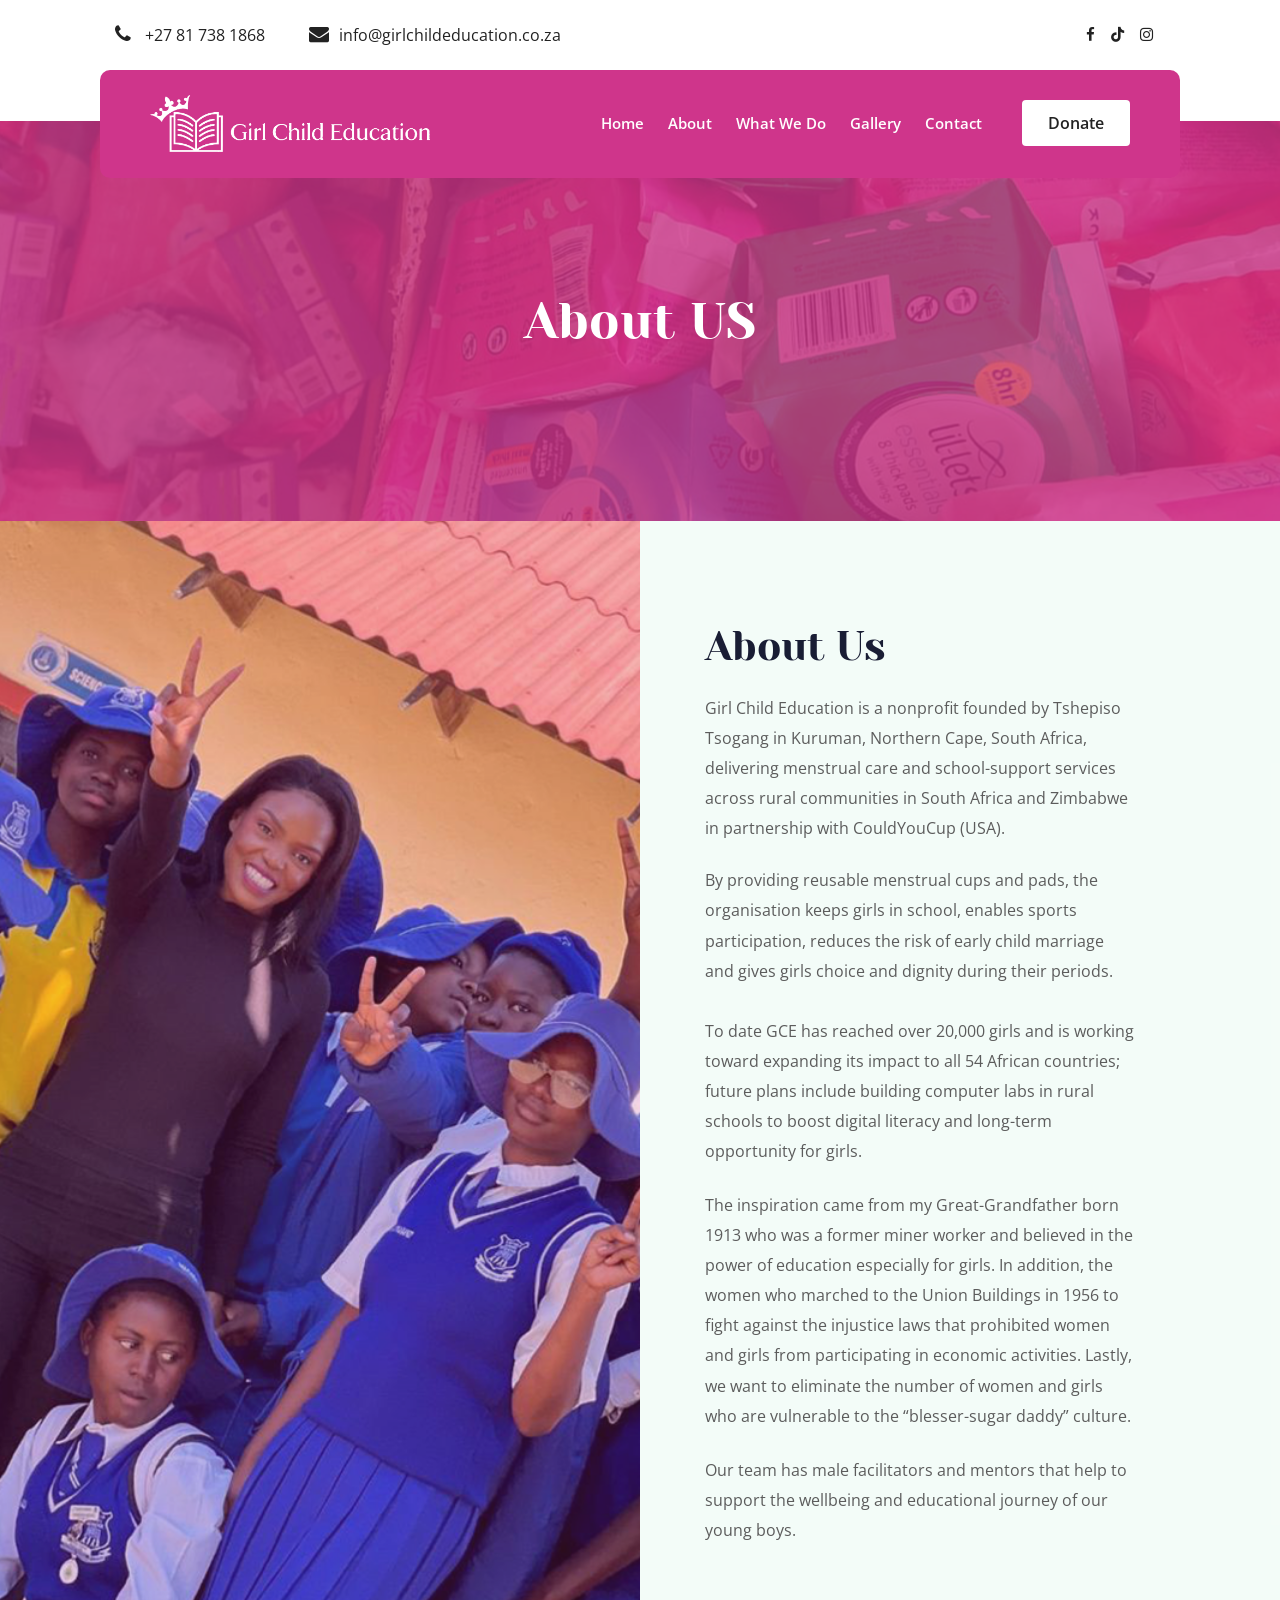
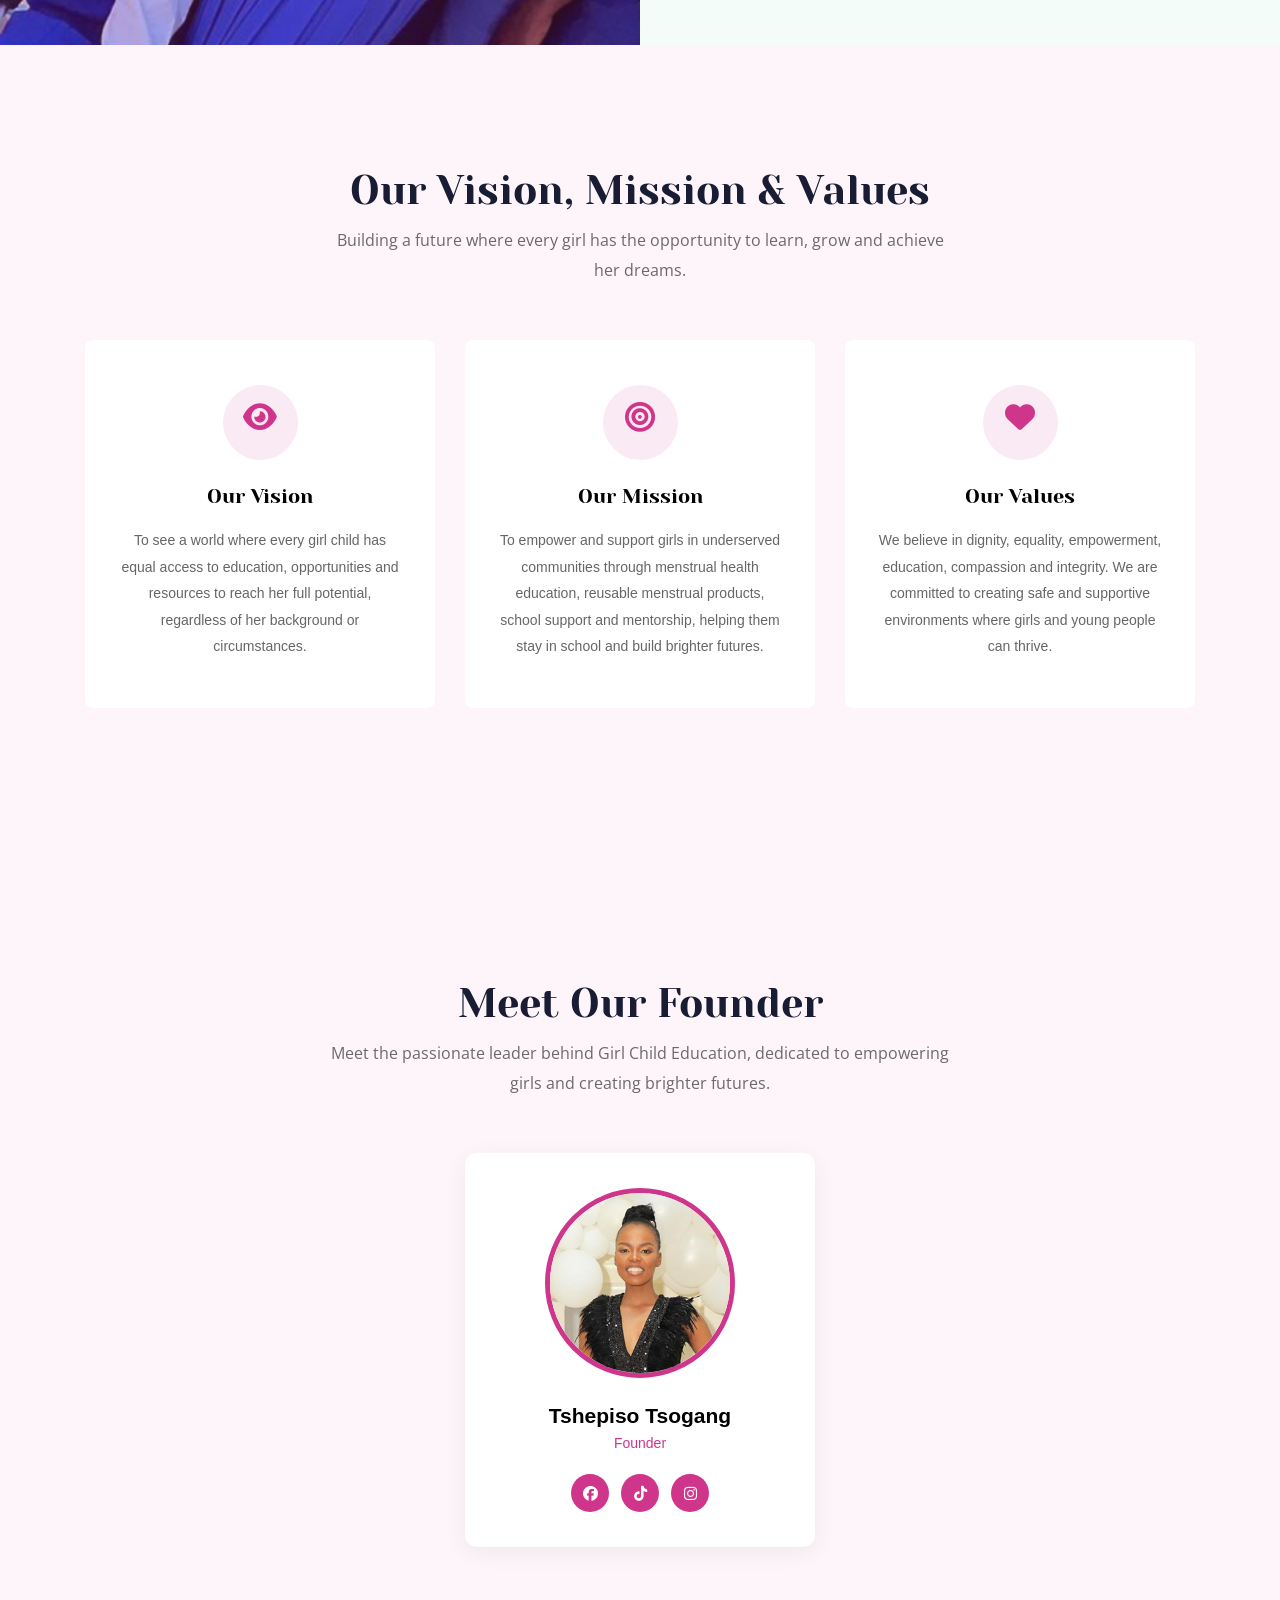
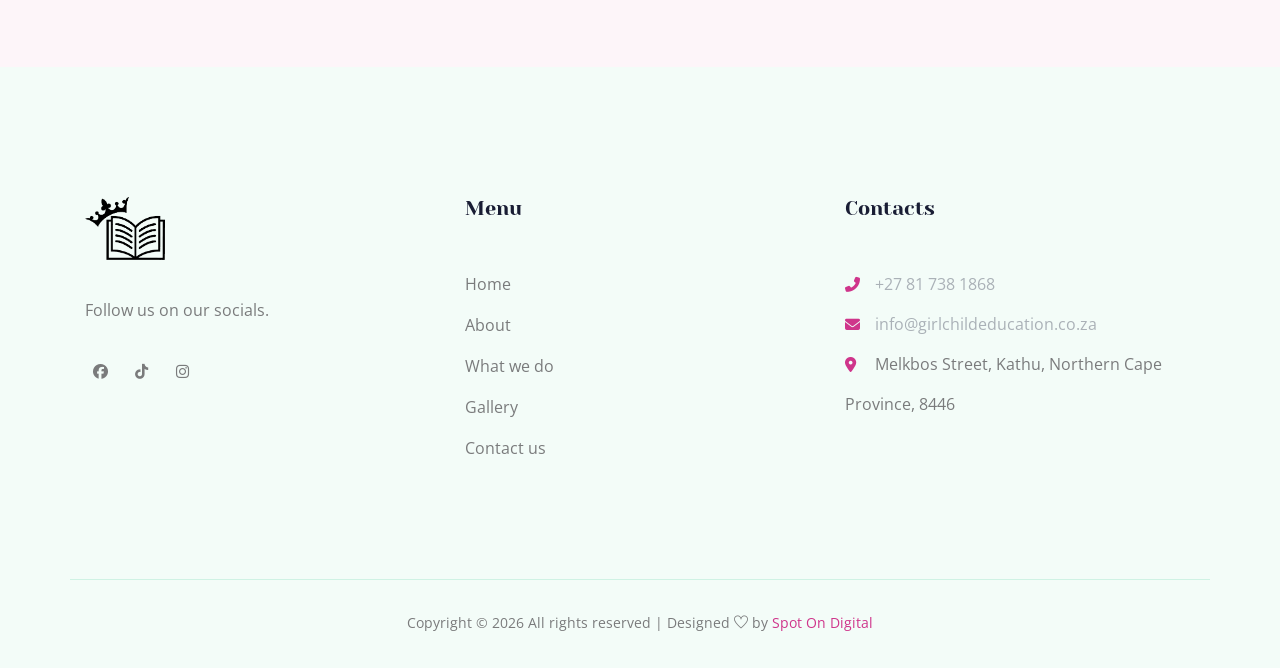
==== commit 2a7f87cb: "Add files via upload" ====
--- a/about.html
+++ b/about.html
@@ -59,8 +59,8 @@
                                     <i class="fab fa-tiktok"></i>
                                 </a>
                                 
-                                <a href="#">
-                                    <i class="fa fa-instagram"></i>
+                                <a href="https://www.instagram.com/thegirchildeducation?avpt=aXhwd3hvemVoOXRs" target="_blank" aria-label="Instagram">
+                                <i class="fab fa-instagram"></i>
                                 </a>
                             </div>
                         </div>
@@ -300,9 +300,9 @@
                                         </a>
                                     </li>
                                     <li>
-                                        <a href="#" target="_blank" aria-label="Instagram">
-                                            <i class="fab fa-instagram"></i>
-                                        </a>
+                                        <a href="https://www.instagram.com/thegirchildeducation?avpt=aXhwd3hvemVoOXRs" target="_blank" aria-label="Instagram">
+                                <i class="fab fa-instagram"></i>
+                                </a>
                                     </li>
                                 </ul>
                             </div>
--- a/css/style.css
+++ b/css/style.css
@@ -7119,4 +7119,149 @@
     }
 }
 
+
+
+/* SDG Carousel */
+.causes_active {
+    position: relative;
+}
+
+/* Carousel content */
+.causes_active .owl-stage-outer {
+    position: relative;
+    z-index: 1;
+}
+
+/* Navigation wrapper */
+.causes_active .owl-nav {
+    display: block !important;
+    position: absolute !important;
+    top: 40%;
+    left: 0;
+    width: 100%;
+    height: 0;
+    z-index: 9999 !important;
+    pointer-events: auto !important;
+}
+
+/* Navigation buttons */
+.causes_active .owl-nav button.owl-prev,
+.causes_active .owl-nav button.owl-next {
+    position: absolute !important;
+    top: 0;
+    width: 45px;
+    height: 50px;
+    background: #ce3293 !important;
+    color: #fff !important;
+    border: none !important;
+    border-radius: 5px;
+    font-size: 24px !important;
+    display: flex !important;
+    align-items: center;
+    justify-content: center;
+    cursor: pointer !important;
+    pointer-events: auto !important;
+    z-index: 10000 !important;
+    opacity: 1 !important;
+    visibility: visible !important;
+}
+
+.causes_active .owl-nav button.owl-prev {
+    left: 10px;
+}
+
+.causes_active .owl-nav button.owl-next {
+    right: 10px;
+}
+
+.causes_active .owl-nav button:hover {
+    background: #a92376 !important;
+}
+
+/* Mobile */
+@media (max-width: 767px) {
+    .causes_active .owl-nav button.owl-prev {
+        left: 5px;
+    }
+
+    .causes_active .owl-nav button.owl-next {
+        right: 5px;
+    }
+}
+
+
+/*--------------------------------------------------------------
+# SDG Heading and Icon Alignment
+--------------------------------------------------------------*/
+
+.single_cause .causes_content .sdg_heading {
+    display: grid !important;
+    grid-template-columns: 55px minmax(0, 1fr);
+    align-items: center;
+    column-gap: 14px;
+    width: 100%;
+    margin: 0 0 18px;
+    direction: ltr;
+    text-align: left;
+}
+
+/* SDG Thumbnail */
+.single_cause .causes_content .sdg_heading img {
+    display: block !important;
+    width: 55px !important;
+    height: 55px !important;
+    max-width: 55px !important;
+    object-fit: contain;
+    margin: 0 !important;
+    padding: 0;
+    float: none !important;
+    position: static !important;
+}
+
+/* SDG Heading Text */
+.single_cause .causes_content .sdg_heading h4 {
+    display: block !important;
+    width: auto !important;
+    min-width: 0;
+    margin: 0 !important;
+    padding: 0 !important;
+    font-size: 19px;
+    line-height: 1.4;
+    font-weight: 700;
+    text-align: left !important;
+    overflow-wrap: break-word;
+    word-break: normal;
+}
+
+/* SDG Description */
+.single_cause .causes_content .sdg_heading + p {
+    margin-top: 0 !important;
+    margin-bottom: 0;
+    padding-left: 0;
+    font-size: 16px;
+    line-height: 1.8;
+    color: #888;
+}
+
+/* Mobile Responsive */
+@media (max-width: 767px) {
+
+    .single_cause .causes_content .sdg_heading {
+        grid-template-columns: 45px minmax(0, 1fr);
+        column-gap: 12px;
+    }
+
+    .single_cause .causes_content .sdg_heading img {
+        width: 45px !important;
+        height: 45px !important;
+        max-width: 45px !important;
+    }
+
+    .single_cause .causes_content .sdg_heading h4 {
+        font-size: 17px;
+    }
+
+}
+
+
 /*# sourceMappingURL=style.css.map */
